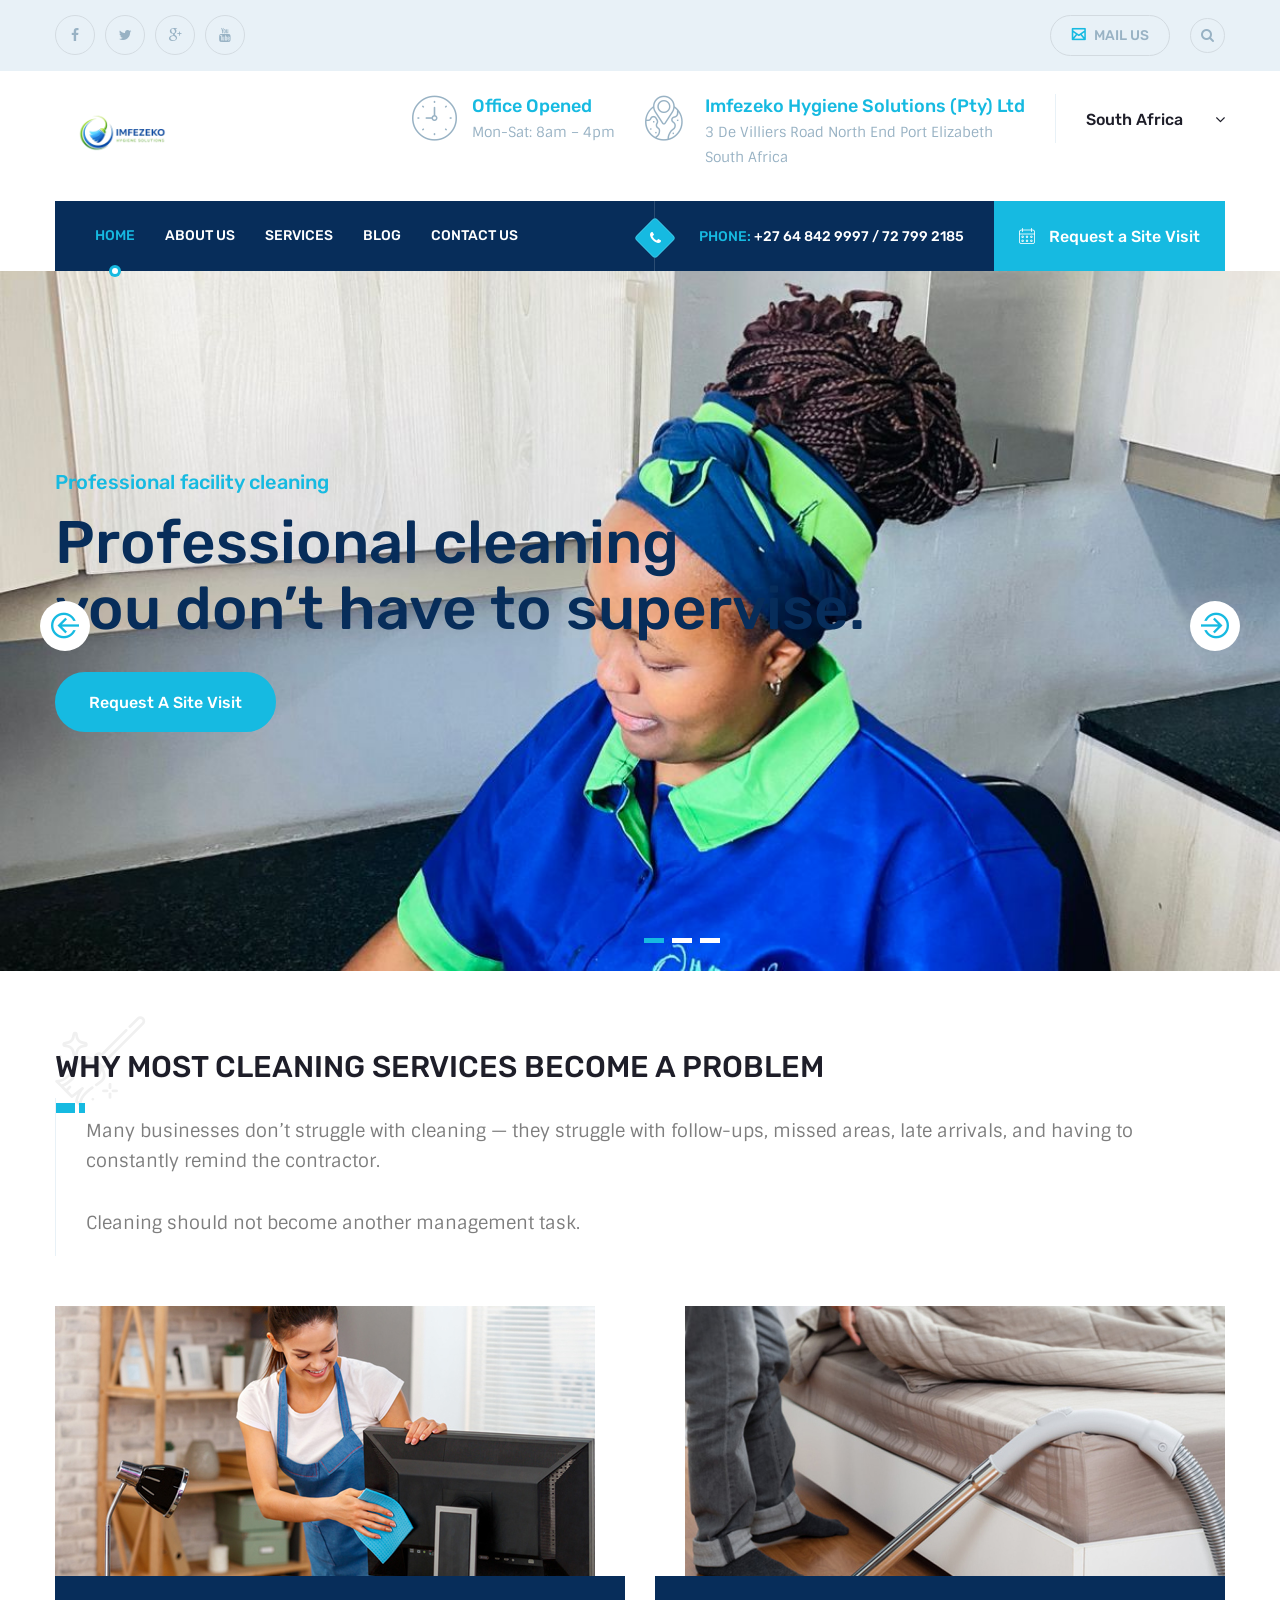
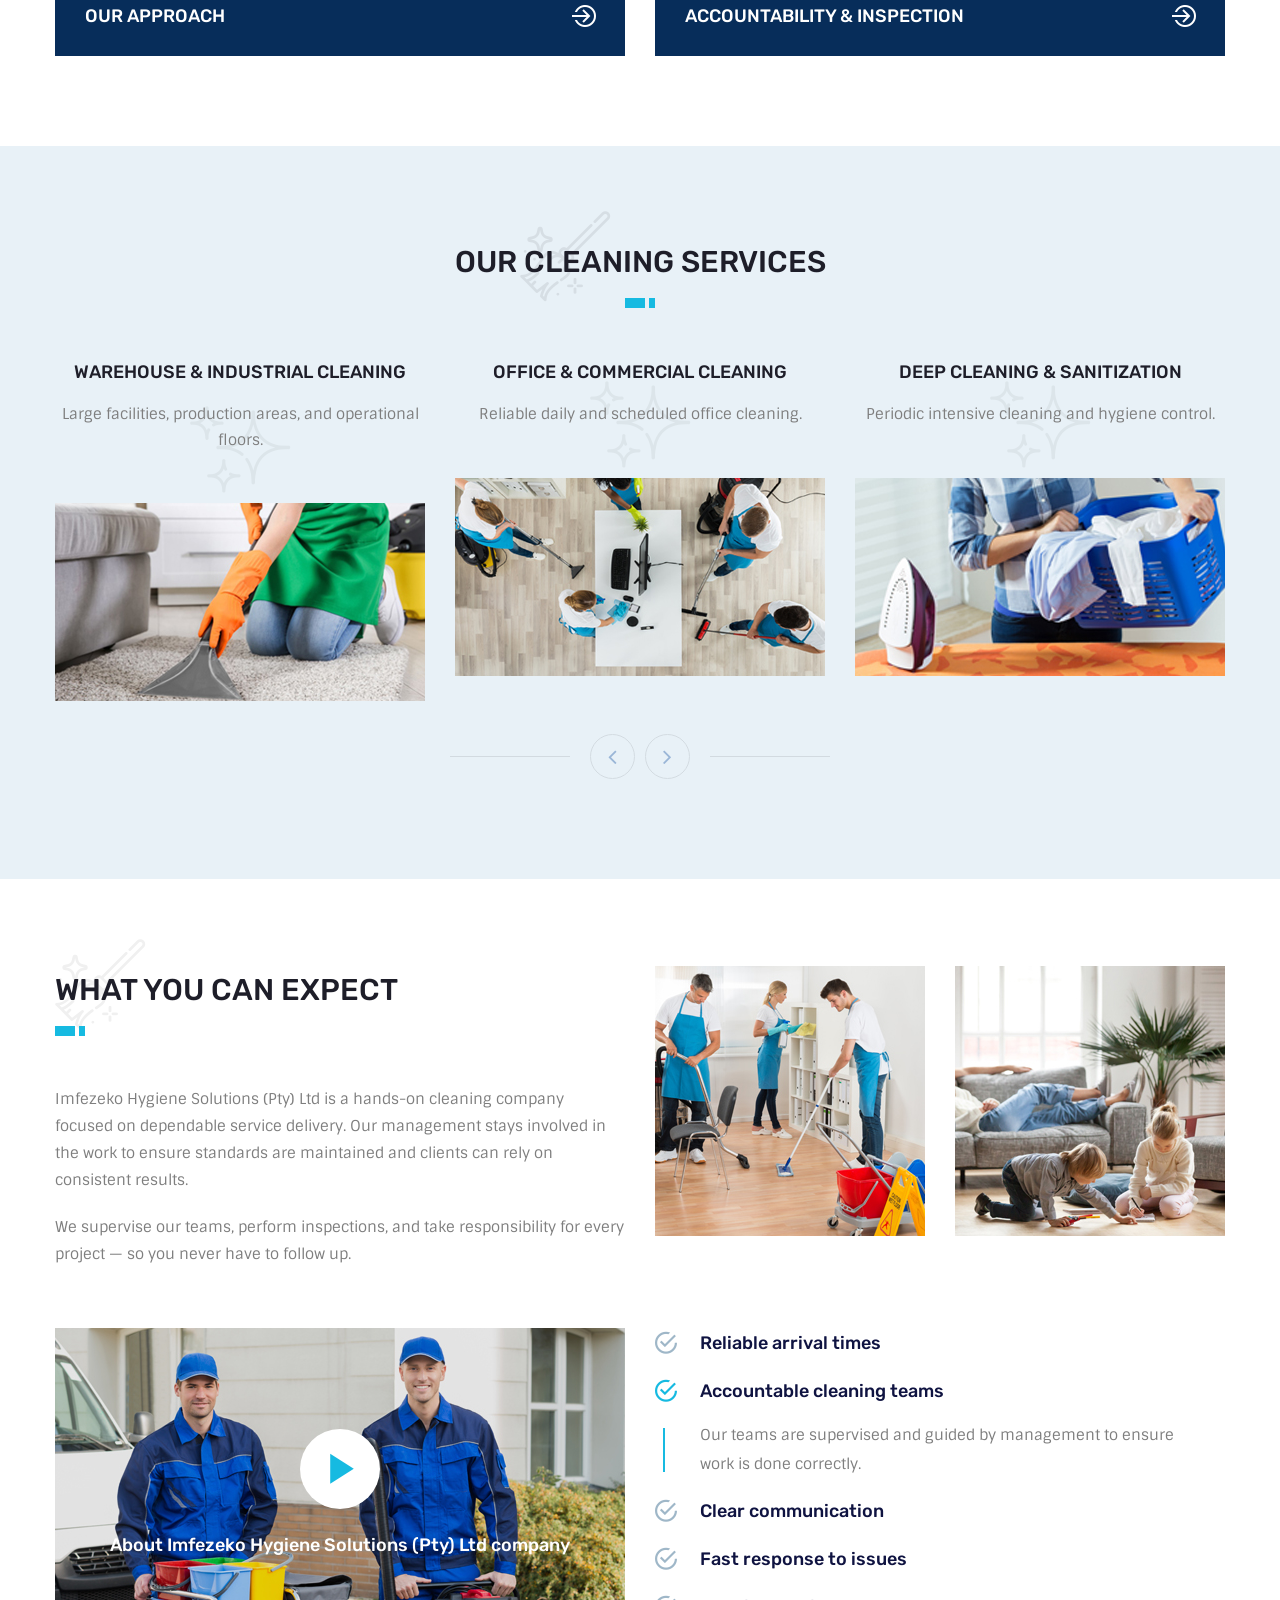
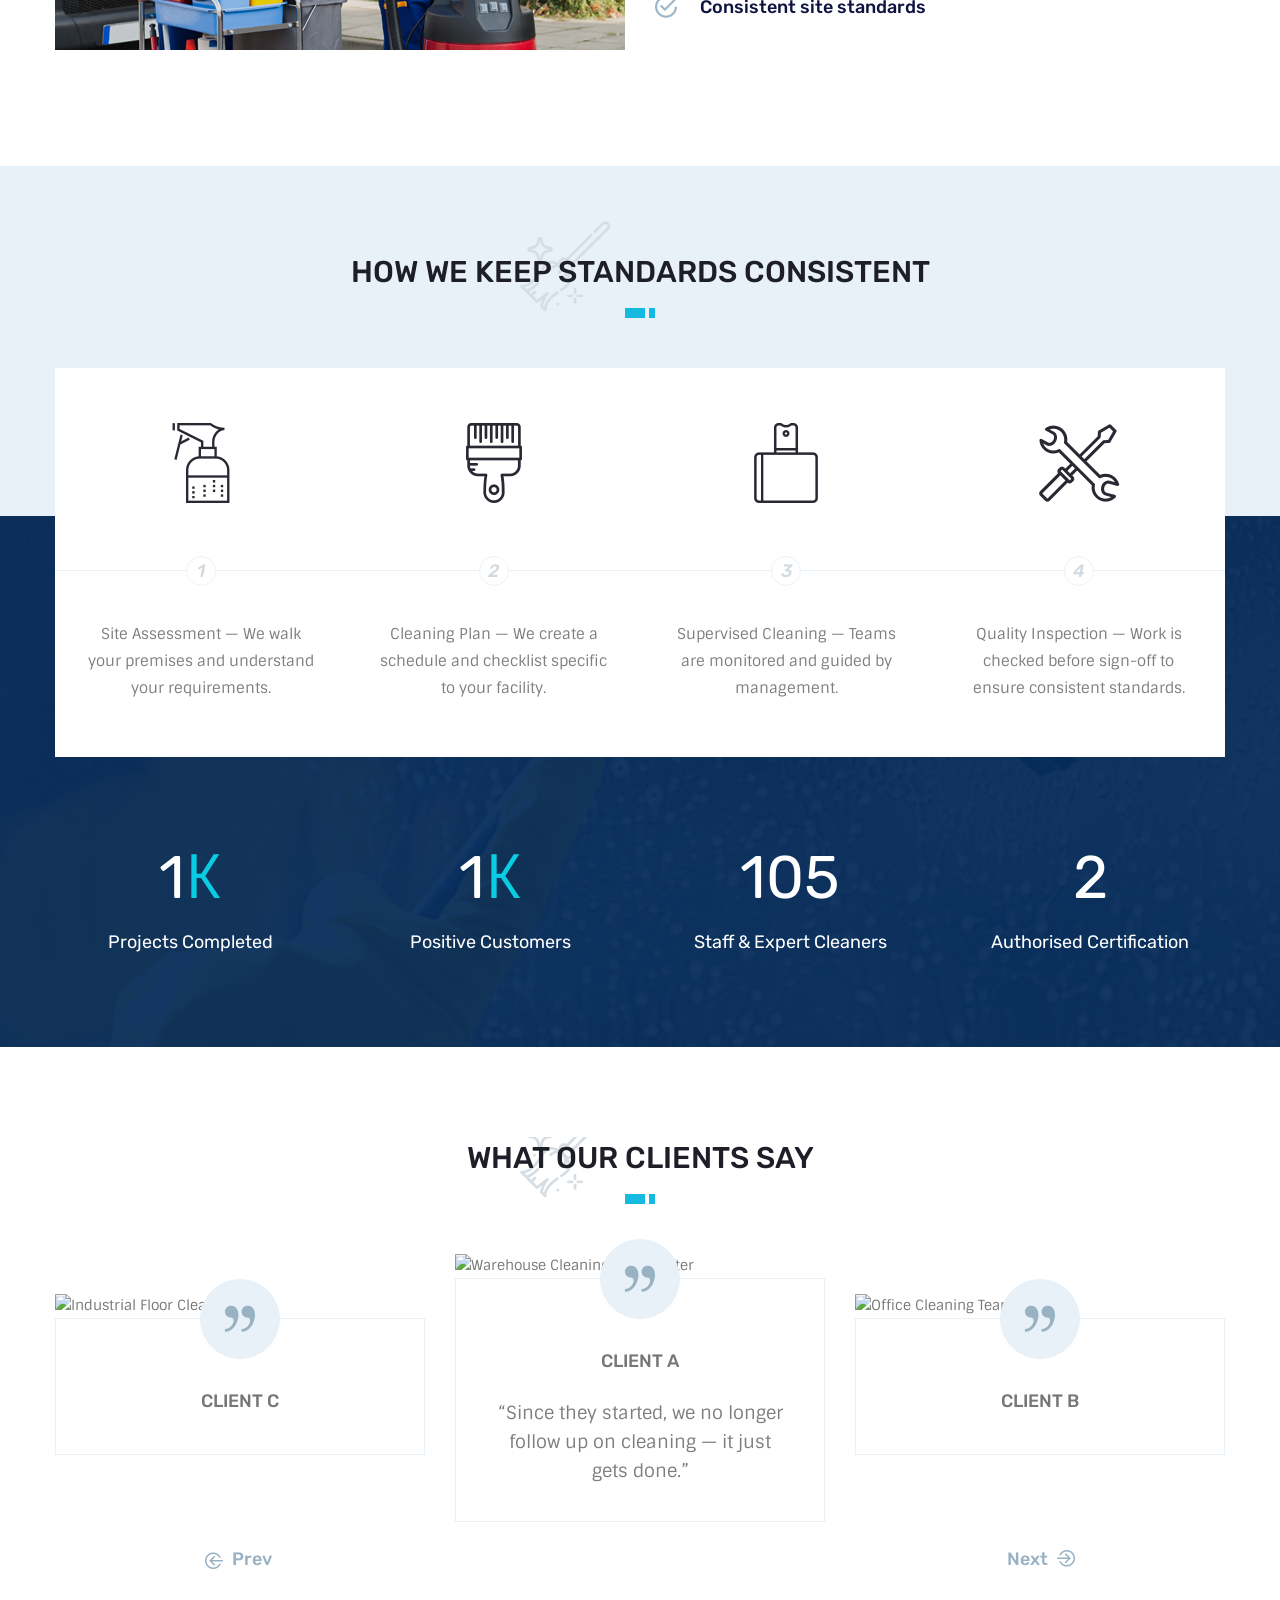
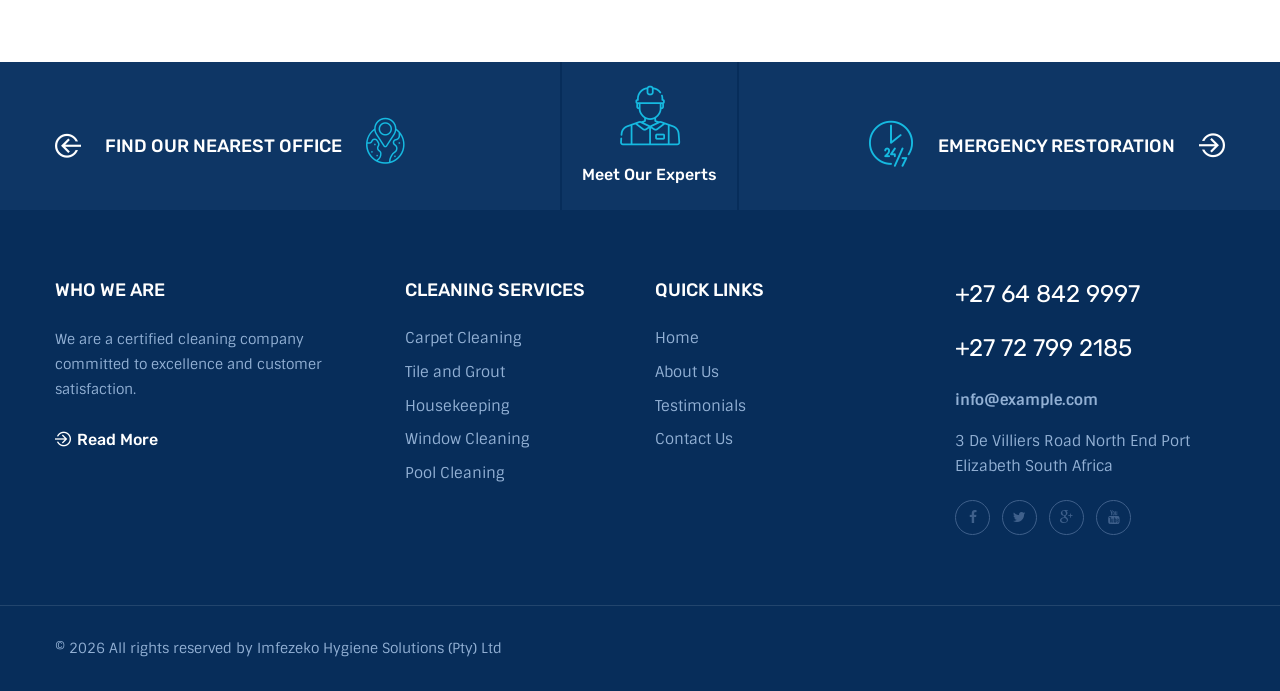
==== index.html @ 79aac35a "Initial website upload" ====
<!DOCTYPE html>
<html>

<!-- Mirrored from st.ourhtmldemo.com/new/Mainton/index.html by HTTrack Website Copier/3.x [XR&CO'2014], Wed, 25 Feb 2026 15:14:51 GMT -->

<head>
    <meta charset="utf-8">
    <title>Imfezeko Hygiene Solutions (Pty) Ltd| Professional Cleaning Services</title>

    <!-- Meta Description for SEO -->
    <meta name="description"
        content="Imfezeko Hygiene Solutions provides professional cleaning services with supervised teams, quality inspections, and consistent facility standards. Request a site visit today.">

    <!-- Stylesheets -->
    <link href="css/bootstrap.css" rel="stylesheet">
    <link href="css/style.css" rel="stylesheet">
    <link href="css/responsive.css" rel="stylesheet">
    <!-- Optional color stylesheet -->
    <!--<link href="css/color.css" rel="stylesheet">-->

    <!-- Favicon -->
    <link rel="shortcut icon" href="images/imfezeko-favicon.png" type="image/x-icon">
    <link rel="icon" href="images/imfezeko-favicon.png" type="image/x-icon">

    <!-- Responsive -->
    <meta http-equiv="X-UA-Compatible" content="IE=edge">
    <meta name="viewport" content="width=device-width, initial-scale=1.0, maximum-scale=1.0, user-scalable=0">

    <!--[if lt IE 9]>
<script src="https://cdnjs.cloudflare.com/ajax/libs/html5shiv/3.7.3/html5shiv.js"></script>
<script src="js/respond.js"></script>
<![endif]-->
</head>

<body>

    <div class="page-wrapper">

        <!-- Preloader -->
        <div class="preloader"></div>

        <!-- Main Header-->
        <header class="main-header">

            <!--Header Top-->
            <div class="header-top">
                <div class="auto-container">
                    <div class="clearfix">
                        <!--Top Left-->
                        <div class="top-left pull-left">

                            <ul class="social-nav">
                                <li><a href="#"><span class="fa fa-facebook-f"></span></a></li>
                                <li><a href="#"><span class="fa fa-twitter"></span></a></li>
                                <li><a href="#"><span class="fa fa-google-plus"></span></a></li>
                                <li><a href="#"><span class="fa fa-youtube"></span></a></li>
                            </ul>
                        </div>
                        <!--Top Right-->
                        <div class="top-right pull-right">
                            <a href="contact.html" class="mail-us"><span class="icon flaticon-interface-1"></span> Mail
                                Us</a>
                            <!--Search Box-->
                            <div class="search-box-outer">
                                <button class="search-box-btn dropdown" type="button" id="dropdownMenu1"
                                    data-toggle="dropdown" aria-haspopup="true" aria-expanded="false"><span
                                        class="fa fa-search"></span></button>
                                <ul class="dropdown-menu pull-right search-panel" aria-labelledby="dropdownMenu1">
                                    <li class="panel-outer">
                                        <div class="form-container">
                                            <form method="post"
                                                action="https://st.ourhtmldemo.com/new/Mainton/blog.html">
                                                <div class="form-group">
                                                    <input type="search" name="field-name" value=""
                                                        placeholder="Search Here" required>
                                                    <button type="submit" class="search-btn"><span
                                                            class="fa fa-search"></span></button>
                                                </div>
                                            </form>
                                        </div>
                                    </li>
                                </ul>
                            </div>

                        </div>
                    </div>
                </div>
            </div>

            <!--Header-Upper-->
            <div class="header-upper">
                <div class="auto-container">
                    <div class="clearfix">

                        <!-- Logo -->
                        <div class="pull-left logo-box">
                            <div class="logo">
                                <a href="index.html">
                                    <img src="images/REAL/mylogo.png" alt="Imfezeko Hygiene Solutions"
                                        title="Imfezeko Hygiene Solutions">
                                </a>
                            </div>
                        </div>

                        <!-- Contact / Info -->
                        <div class="pull-right upper-right clearfix">

                            <!-- Office Hours -->
                            <div class="upper-column info-box">
                                <div class="icon-box"><span class="flaticon-clock"></span></div>
                                <ul>
                                    <li>
                                        <span>Office Opened</span><br>
                                        Mon-Sat: 8am – 4pm
                                    </li>
                                </ul>
                            </div>

                            <!-- Address -->
                            <div class="upper-column info-box">
                                <div class="icon-box"><span class="flaticon-trip"></span></div>
                                <ul>
                                    <li>
                                        <span>Imfezeko Hygiene Solutions (Pty) Ltd</span><br>
                                        3 De Villiers Road
                                        North End
                                        Port Elizabeth<br>
                                        South Africa
                                    </li>
                                </ul>
                            </div>

                            <!-- Language / Region Dropdown (optional) -->
                            <div class="upper-column info-box">
                                <div class="language dropdownn">
                                    <a class="dropdown-toggle" id="dropdownMenu2" data-toggle="dropdown"
                                        aria-haspopup="true" aria-expanded="true" href="#">
                                        South Africa <span class="fa fa-angle-down"></span>
                                    </a>
                                    <ul class="dropdown-menu style-one" aria-labelledby="dropdownMenu2">
                                        <li><a href="#">Zim</a></li>
                                        <li><a href="#">Bots</a></li>
                                        <li><a href="#">Zam</a></li>
                                    </ul>
                                </div>
                            </div>

                        </div>

                    </div>
                </div>
            </div>
            <!--End Header Upper-->

            <!--Header Lower-->
            <div class="header-lower">
                <div class="auto-container">
                    <div class="nav-outer clearfix">

                        <!-- Main Menu -->
                        <nav class="main-menu navbar-expand-md">
                            <div class="navbar-header">
                                <button class="navbar-toggler" type="button" data-toggle="collapse"
                                    data-target="#navbarSupportedContent" aria-controls="navbarSupportedContent"
                                    aria-expanded="false" aria-label="Toggle navigation">
                                    <span class="icon-bar"></span>
                                    <span class="icon-bar"></span>
                                    <span class="icon-bar"></span>
                                </button>
                            </div>

                            <div class="navbar-collapse collapse clearfix" id="navbarSupportedContent">
                                <ul class="navigation clearfix">
                                    <li class="current"><a href="index.html">Home</a></li>
                                    <li><a href="about.html">About Us</a></li>
                                    <li><a href="services.html">Services</a>
                                    </li>
                                    <li><a href="blog.html">Blog</a></li>
                                    <li><a href="contact.html">Contact Us</a></li>
                                </ul>
                            </div>
                        </nav>
                        <!-- Main Menu End-->

                        <!-- Right Side -->
                        <div class="outer-box clearfix">
                            <!-- Phone -->
                            <div class="phone-number">
                                <div class="icon-outer">
                                    <span class="icon fa fa-phone"></span>
                                </div>
                                <span class="theme_color">Phone:</span> +27 64 842 9997 / 72 799 2185

                            </div>

                            <!-- Site Visit / Appointment -->
                            <div class="appointment-box">
                                <a href="appointment.html" class="theme-btn appointment-btn">
                                    <span class="icon flaticon-calendar-1"></span> Request a Site Visit
                                </a>
                            </div>
                        </div>

                    </div>
                </div>
            </div>
            <!--End Header Lower-->

            <!--Sticky Header-->
            <div class="sticky-header">
                <div class="auto-container clearfix">
                    <!--Logo-->
                    <div class="logo pull-left">
                        <a href="index.html" class="img-responsive">
                            <img src="images/REAL/mylogo.png" alt="Imfezeko Hygiene Solutions" title="">
                        </a>
                    </div>

                    <!--Right Col-->
                    <div class="right-col pull-right">
                        <!-- Main Menu -->
                        <nav class="main-menu navbar-expand-md">
                            <button class="navbar-toggler" type="button" data-toggle="collapse"
                                data-target="#navbarSticky" aria-controls="navbarSticky" aria-expanded="false"
                                aria-label="Toggle navigation">
                                <span class="icon-bar"></span>
                                <span class="icon-bar"></span>
                                <span class="icon-bar"></span>
                            </button>

                            <div class="navbar-collapse collapse clearfix" id="navbarSticky">
                                <ul class="navigation clearfix">
                                    <li class="current"><a href="index.html">Home</a></li>
                                    <li><a href="about.html">About Us</a></li>
                                    <li><a href="services.html">Services</a>
                                    </li>
                                    <li><a href="blog.html">Blog</a></li>
                                    <li><a href="contact.html">Contact Us</a></li>
                                </ul>
                            </div>
                        </nav><!-- Main Menu End-->
                    </div>

                </div>
            </div>
            <!--End Sticky Header-->

        </header>
        <!--End Main Header -->

        <!--Main Slider-->
        <section class="main-slider">

            <div class="main-slider-carousel owl-carousel owl-theme">

                <!-- Slide 1 -->
                <div class="slide" style="background-image:url(images/REAL/image6.jpeg); height:700px;">
                    <div class="auto-container">
                        <div class="content">
                            <div class="title">Professional facility cleaning</div>
                            <h2>
                                Professional cleaning <br>
                                you don’t have to supervise.
                            </h2>
                            <a href="#site-visit" class="theme-btn btn-style-one">
                                Request a Site Visit
                            </a>
                        </div>
                    </div>
                </div>

                <!-- Slide 2 -->
                <div class="slide" style="background-image:url(images/REAL/image10.jpeg); height:700px;">
                    <div class="auto-container">
                        <div class="content alternate">
                            <div class="title">
                                Managed. Inspected. Reliable.
                            </div>
                            <h2>
                                We manage our teams, <br>
                                inspect our work, <br>
                                and maintain standards.
                            </h2>
                            <a href="#how-it-works" class="theme-btn btn-style-one">
                                How It Works
                            </a>
                        </div>
                    </div>
                </div>

                <!-- Slide 3 -->
                <div class="slide" style="background-image:url(images/REAL/image8.jpeg); height:700px;">
                    <div class="auto-container">
                        <div class="content">
                            <div class="title light">
                                Stop managing your cleaning contractor
                            </div>
                            <h2 class="light">
                                Let us handle the cleaning <br>
                                so you can focus on <br>
                                running your operations.
                            </h2>
                            <a href="#contact" class="theme-btn btn-style-two">
                                Book a Site Visit
                            </a>
                        </div>
                    </div>
                </div>

            </div>
        </section>
        <!--End Main Slider-->

        <!--Welcome Section-->
        <section class="welcome-section">
            <div class="auto-container">
                <!--Sec Title-->
                <div class="sec-title">
                    <div class="clearfix">
                        <div class="pull-left">
                            <div class="icon-box">
                                <span class="icon flaticon-broom"></span>
                            </div>
                            <h2>Why Most Cleaning Services Become a Problem</h2>
                            <div class="separator"></div>
                        </div>
                        <div class="pull-right">
                            <div class="text">
                                Many businesses don’t struggle with cleaning — they struggle with follow-ups,
                                missed areas, late arrivals, and having to constantly remind the contractor.
                                <br><br>
                                Cleaning should not become another management task.
                            </div>
                        </div>
                    </div>
                </div>

                <div class="row clearfix">

                    <!--Welcome Block-->
                    <div class="welcome-block col-lg-6 col-md-12 col-sm-12">
                        <div class="inner-box wow fadeInLeft" data-wow-delay="0ms" data-wow-duration="1500ms">
                            <div class="image">
                                <img src="images/resource/welcome-1.jpg" alt="Supervised cleaning team" />
                                <div class="content-outer">
                                    <div class="content">
                                        <h3>Our Approach</h3>
                                        <div class="text">
                                            We supervise our cleaning teams and take responsibility for the final
                                            result.
                                        </div>
                                    </div>
                                    <span class="arrow flaticon-next-5"></span>
                                </div>
                            </div>
                        </div>
                    </div>

                    <!--Welcome Block-->
                    <div class="welcome-block alternate col-lg-6 col-md-12 col-sm-12">
                        <div class="inner-box wow fadeInRight" data-wow-delay="0ms" data-wow-duration="1500ms">
                            <div class="image">
                                <img src="images/resource/welcome-2.jpg" alt="Quality inspection process" />
                                <div class="content-outer">
                                    <div class="content">
                                        <h3>Accountability & Inspection</h3>
                                        <div class="text">
                                            Work is inspected and standards are maintained without constant reminders.
                                        </div>
                                    </div>
                                    <span class="arrow flaticon-next-5"></span>
                                </div>
                            </div>
                        </div>
                    </div>

                </div>

            </div>
        </section>
        <!--End Welcome Section-->

        <!--Featured Section-->
        <section class="featured-section">
            <div class="auto-container">
                <!--Sec Title-->
                <div class="sec-title centered">
                    <div class="icon-box">
                        <span class="icon flaticon-broom"></span>
                    </div>
                    <h2>Our Cleaning Services</h2>
                    <div class="separator"></div>
                </div>

                <div class="three-item-carousel owl-carousel owl-theme">

                    <!-- Service 1 -->
                    <div class="featured-block">
                        <div class="inner-box">
                            <div class="upper-content">
                                <h3>Warehouse & Industrial Cleaning</h3>
                                <div class="text">
                                    Large facilities, production areas, and operational floors.
                                </div>
                                <div class="icon-box">
                                    <span class="icon flaticon-shining"></span>
                                </div>
                            </div>
                            <div class="lower-content">
                                <div class="image">
                                    <img src="images/resource/feature-1.jpg" alt="Warehouse cleaning service" />
                                </div>
                            </div>
                        </div>
                    </div>

                    <!-- Service 2 -->
                    <div class="featured-block">
                        <div class="inner-box">
                            <div class="upper-content">
                                <h3>Office & Commercial Cleaning</h3>
                                <div class="text">
                                    Reliable daily and scheduled office cleaning.
                                </div>
                                <div class="icon-box">
                                    <span class="icon flaticon-shining"></span>
                                </div>
                            </div>
                            <div class="lower-content">
                                <div class="image">
                                    <img src="images/resource/feature-2.jpg" alt="Office cleaning service" />
                                </div>
                            </div>
                        </div>
                    </div>

                    <!-- Service 3 -->
                    <div class="featured-block">
                        <div class="inner-box">
                            <div class="upper-content">
                                <h3>Deep Cleaning & Sanitization</h3>
                                <div class="text">
                                    Periodic intensive cleaning and hygiene control.
                                </div>
                                <div class="icon-box">
                                    <span class="icon flaticon-shining"></span>
                                </div>
                            </div>
                            <div class="lower-content">
                                <div class="image">
                                    <img src="images/resource/feature-3.jpg" alt="Deep cleaning and sanitization" />
                                </div>
                            </div>
                        </div>
                    </div>

                    <!-- Service 4 -->
                    <div class="featured-block">
                        <div class="inner-box">
                            <div class="upper-content">
                                <h3>Spill Response & Emergency Cleaning</h3>
                                <div class="text">
                                    Fast response to unexpected cleaning incidents.
                                </div>
                                <div class="icon-box">
                                    <span class="icon flaticon-shining"></span>
                                </div>
                            </div>
                            <div class="lower-content">
                                <div class="image">
                                    <img src="images/resource/feature-1.jpg" alt="Emergency spill response cleaning" />
                                </div>
                            </div>
                        </div>
                    </div>

                    <!-- Service 5 -->
                    <div class="featured-block">
                        <div class="inner-box">
                            <div class="upper-content">
                                <h3>Floor Scrubbing & High-Level Cleaning</h3>
                                <div class="text">
                                    Machine scrubbing and hard-to-reach areas.
                                </div>
                                <div class="icon-box">
                                    <span class="icon flaticon-shining"></span>
                                </div>
                            </div>
                            <div class="lower-content">
                                <div class="image">
                                    <img src="images/resource/feature-2.jpg" alt="Floor scrubbing service" />
                                </div>
                            </div>
                        </div>
                    </div>

                </div>
            </div>
        </section>
        <!--End Featured Section-->

        <!--Cleaner Section-->
        <section class="cleaner-section">
            <div class="auto-container">
                <!--Sec Title-->
                <div class="sec-title">
                    <div class="icon-box">
                        <span class="icon flaticon-broom"></span>
                    </div>
                    <h2>What You Can Expect</h2>
                    <div class="separator"></div>
                </div>

                <!--Upper Section-->
                <div class="upper-section">
                    <div class="row clearfix">

                        <!--About Column-->
                        <div class="column col-lg-6 col-md-12 col-sm-12">
                            <div class="text">
                                <p>
                                    Imfezeko Hygiene Solutions (Pty) Ltd is a hands-on cleaning company focused on
                                    dependable
                                    service delivery.
                                    Our management stays involved in the work to ensure standards are maintained and
                                    clients can rely on consistent results.
                                </p>
                                <p>
                                    We supervise our teams, perform inspections, and take responsibility for every
                                    project — so you never have to follow up.
                                </p>
                            </div>
                        </div>

                        <!--Images Column-->
                        <div class="images-column col-lg-6 col-md-12 col-sm-12">
                            <div class="inner-column">
                                <div class="row clearfix">
                                    <div class="image-column col-lg-6 col-md-6 col-sm-12">
                                        <div class="image">
                                            <img src="images/resource/cleaner-1.jpg" alt="Supervised cleaning team" />
                                        </div>
                                    </div>
                                    <div class="image-column col-lg-6 col-md-6 col-sm-12">
                                        <div class="image">
                                            <img src="images/resource/cleaner-2.jpg" alt="Quality inspection process" />
                                        </div>
                                    </div>
                                </div>
                            </div>
                        </div>

                    </div>
                </div>

                <!--Lower Section (Trust / Reassurance)-->
                <div class="lower-section">
                    <div class="row clearfix">

                        <!--Video Column-->
                        <div class="video-column col-lg-6 col-md-12 col-sm-12">
                            <div class="inner-column">
                                <div class="video-box">
                                    <figure class="image">
                                        <img src="images/resource/video-img.jpg" alt="About Company">
                                    </figure>
                                    <a href="https://www.youtube.com/watch?v=kxPCFljwJws"
                                        class="lightbox-image overlay-box">
                                        <span class="flaticon-play-arrow"></span>
                                        <div class="text">About Imfezeko Hygiene Solutions (Pty) Ltd company</div>
                                    </a>
                                </div>
                            </div>
                        </div>

                        <!--Accordion Column-->
                        <div class="accordian-column col-lg-6 col-md-12 col-sm-12">
                            <div class="inner-column">
                                <!--Accordian Box-->
                                <ul class="accordion-box">

                                    <li class="accordion block">
                                        <div class="acc-btn">
                                            <div class="icon-outer flaticon-tick-inside-circle"></div>
                                            Reliable arrival times
                                        </div>
                                        <div class="acc-content">
                                            <div class="content">
                                                <div class="text">
                                                    We always arrive on schedule so your operations are never disrupted.
                                                </div>
                                            </div>
                                        </div>
                                    </li>

                                    <li class="accordion block active-block">
                                        <div class="acc-btn active">
                                            <div class="icon-outer flaticon-tick-inside-circle"></div>
                                            Accountable cleaning teams
                                        </div>
                                        <div class="acc-content current">
                                            <div class="content">
                                                <div class="text">
                                                    Our teams are supervised and guided by management to ensure work is
                                                    done correctly.
                                                </div>
                                            </div>
                                        </div>
                                    </li>

                                    <li class="accordion block">
                                        <div class="acc-btn">
                                            <div class="icon-outer flaticon-tick-inside-circle"></div>
                                            Clear communication
                                        </div>
                                        <div class="acc-content">
                                            <div class="content">
                                                <div class="text">
                                                    Updates and feedback are provided promptly so you always know the
                                                    status of your site.
                                                </div>
                                            </div>
                                        </div>
                                    </li>

                                    <li class="accordion block">
                                        <div class="acc-btn">
                                            <div class="icon-outer flaticon-tick-inside-circle"></div>
                                            Fast response to issues
                                        </div>
                                        <div class="acc-content">
                                            <div class="content">
                                                <div class="text">
                                                    Any problems are addressed immediately to maintain operational
                                                    efficiency.
                                                </div>
                                            </div>
                                        </div>
                                    </li>

                                    <li class="accordion block">
                                        <div class="acc-btn">
                                            <div class="icon-outer flaticon-tick-inside-circle"></div>
                                            Consistent site standards
                                        </div>
                                        <div class="acc-content">
                                            <div class="content">
                                                <div class="text">
                                                    We perform inspections to ensure the same high standards every day.
                                                </div>
                                            </div>
                                        </div>
                                    </li>

                                </ul>

                            </div>
                        </div>

                    </div>
                </div>

            </div>
        </section>
        <!--End Cleaner Section-->

        <!--Process Section-->
        <section class="process-section" style="background-image:url(images/background/1.jpg)">
            <div class="top-layer"></div>
            <div class="auto-container">
                <!--Sec Title-->
                <div class="sec-title centered">
                    <div class="icon-box">
                        <span class="icon flaticon-broom"></span>
                    </div>
                    <h2>How We Keep Standards Consistent</h2>
                    <div class="separator"></div>
                </div>

                <!--Process Blocks-->
                <div class="process-blocks">
                    <div class="clearfix row">

                        <!--Process Block 1-->
                        <div class="process-block col-lg-3 col-md-6 col-sm-12">
                            <div class="inner-box wow fadeInLeft" data-wow-delay="0ms" data-wow-duration="1500ms">
                                <div class="icon-box">
                                    <span class="icon flaticon-spray-1"></span>
                                </div>
                                <div class="number-line">
                                    <div class="number">1</div>
                                </div>
                                <div class="text">Site Assessment — We walk your premises and understand your
                                    requirements.</div>
                            </div>
                        </div>

                        <!--Process Block 2-->
                        <div class="process-block col-lg-3 col-md-6 col-sm-12">
                            <div class="inner-box wow fadeInUp" data-wow-delay="0ms" data-wow-duration="1500ms">
                                <div class="icon-box">
                                    <span class="icon flaticon-brush-2"></span>
                                </div>
                                <div class="number-line">
                                    <div class="number">2</div>
                                </div>
                                <div class="text">Cleaning Plan — We create a schedule and checklist specific to your
                                    facility.</div>
                            </div>
                        </div>

                        <!--Process Block 3-->
                        <div class="process-block col-lg-3 col-md-6 col-sm-12">
                            <div class="inner-box wow fadeInUp" data-wow-delay="0ms" data-wow-duration="1500ms">
                                <div class="icon-box">
                                    <span class="icon flaticon-lotion"></span>
                                </div>
                                <div class="number-line">
                                    <div class="number">3</div>
                                </div>
                                <div class="text">Supervised Cleaning — Teams are monitored and guided by management.
                                </div>
                            </div>
                        </div>

                        <!--Process Block 4-->
                        <div class="process-block col-lg-3 col-md-6 col-sm-12">
                            <div class="inner-box wow fadeInRight" data-wow-delay="0ms" data-wow-duration="1500ms">
                                <div class="icon-box">
                                    <span class="icon flaticon-tools"></span>
                                </div>
                                <div class="number-line">
                                    <div class="number">4</div>
                                </div>
                                <div class="text">Quality Inspection — Work is checked before sign-off to ensure
                                    consistent standards.</div>
                            </div>
                        </div>

                    </div>
                </div>

                <!--Fact Counter-->
                <div class="fact-counter">
                    <div class="row clearfix">

                        <!--Column-->
                        <div class="column counter-column col-lg-3 col-md-6 col-sm-12">
                            <div class="inner">
                                <div class="content">
                                    <div class="count-outer count-box">
                                        <span class="count-text" data-speed="4000" data-stop="2.4">0</span>K
                                    </div>
                                    <h4 class="counter-title">Projects Completed</h4>
                                </div>
                            </div>
                        </div>

                        <!--Column-->
                        <div class="column counter-column col-lg-3 col-md-6 col-sm-12">
                            <div class="inner">
                                <div class="content">
                                    <div class="count-outer count-box">
                                        <span class="count-text" data-speed="2500" data-stop="1.8">0</span>K
                                    </div>
                                    <h4 class="counter-title">Positive Customers</h4>
                                </div>
                            </div>
                        </div>

                        <!--Column-->
                        <div class="column counter-column col-lg-3 col-md-6 col-sm-12">
                            <div class="inner">
                                <div class="content">
                                    <div class="count-outer count-box">
                                        <span class="count-text" data-speed="4000" data-stop="236">0</span>
                                    </div>
                                    <h4 class="counter-title">Staff & Expert Cleaners</h4>
                                </div>
                            </div>
                        </div>

                        <!--Column-->
                        <div class="column counter-column col-lg-3 col-md-6 col-sm-12">
                            <div class="inner">
                                <div class="content">
                                    <div class="count-outer count-box">
                                        <span class="count-text" data-speed="3000" data-stop="05">0</span>
                                    </div>
                                    <h4 class="counter-title">Authorised Certification</h4>
                                </div>
                            </div>
                        </div>

                    </div>
                </div>

            </div>
        </section>
        <!--End Process Section-->

        <!--Proof / Feedback Section-->
        <section class="feedback-section">
            <div class="auto-container">
                <!--Sec Title-->
                <div class="sec-title centered">
                    <div class="icon-box">
                        <span class="icon flaticon-broom"></span>
                    </div>
                    <h2>What Our Clients Say</h2>
                    <div class="separator"></div>
                </div>

                <div class="feedback-carousel owl-carousel owl-theme">

                    <!--Feedback Block 1-->
                    <div class="feedback-block">
                        <div class="inner-box">
                            <div class="image">
                                <img src="images/resource/proof-1.jpg" alt="Warehouse Cleaning Before/After" />
                            </div>
                            <div class="lower-content">
                                <div class="quote-icon">
                                    <span class="icon flaticon-two-quotes"></span>
                                </div>
                                <h3>Client A</h3>
                                <div class="text">“Since they started, we no longer follow up on cleaning — it just gets
                                    done.”</div>
                            </div>
                        </div>
                    </div>

                    <!--Feedback Block 2-->
                    <div class="feedback-block">
                        <div class="inner-box">
                            <div class="image">
                                <img src="images/resource/proof-2.jpg" alt="Office Cleaning Team" />
                            </div>
                            <div class="lower-content">
                                <div class="quote-icon">
                                    <span class="icon flaticon-two-quotes"></span>
                                </div>
                                <h3>Client B</h3>
                                <div class="text">“Professional, on-time, and thorough. Our facility standards have
                                    never been higher.”</div>
                            </div>
                        </div>
                    </div>

                    <!--Feedback Block 3-->
                    <div class="feedback-block">
                        <div class="inner-box">
                            <div class="image">
                                <img src="images/resource/proof-3.jpg" alt="Industrial Floor Cleaning" />
                            </div>
                            <div class="lower-content">
                                <div class="quote-icon">
                                    <span class="icon flaticon-two-quotes"></span>
                                </div>
                                <h3>Client C</h3>
                                <div class="text">“Their team is accountable — no more missed areas or late arrivals.”
                                </div>
                            </div>
                        </div>
                    </div>

                </div>

            </div>
        </section>
        <!--End Proof Section-->


        <!--Main Footer-->
        <footer class="main-footer">

            <!--Upper Quick Links/Actions-->
            <div class="footer-upper-box">
                <div class="auto-container">
                    <div class="clearfix">

                        <!--Expert Box-->
                        <div class="expert-box">
                            <div class="inner-box">
                                <div class="icon-box">
                                    <a href="about.html"><span class="icon flaticon-laborers"></span></a>
                                </div>
                                <h3><a href="about.html">Meet Our Experts</a></h3>
                            </div>
                        </div>

                        <div class="left-column pull-left">
                            <div class="content">
                                <a href="contact.html"><span class="arrow-box flaticon-next-5"></span></a>
                                <h3><a href="contact.html">Find Our Nearest Office</a></h3>
                                <a href="contact.html"><span class="icon-box flaticon-trip"></span></a>
                            </div>
                        </div>

                        <div class="right-column pull-right">
                            <div class="content">
                                <a href="appointment.html"><span class="icon-box flaticon-24-hours"></span></a>
                                <h3><a href="appointment.html">Emergency Restoration</a></h3>
                                <a href="appointment.html"><span class="arrow-box flaticon-next-5"></span></a>
                            </div>
                        </div>

                    </div>
                </div>
            </div>

            <!--Widgets Section-->
            <div class="widgets-section">
                <div class="auto-container">
                    <div class="row clearfix">

                        <!--About / Services Column-->
                        <div class="big-column col-lg-6 col-md-12 col-sm-12">
                            <div class="row clearfix">

                                <!--Who We Are-->
                                <div class="footer-column col-md-7 col-sm-6">
                                    <div class="footer-widget we-are-widget">
                                        <h2>Who We Are</h2>
                                        <div class="text">We are a certified cleaning company committed to excellence
                                            and customer satisfaction.</div>
                                        <a href="about.html" class="read-more">Read More</a>
                                    </div>
                                </div>

                                <!--Services-->
                                <div class="footer-column col-md-5 col-sm-6">
                                    <div class="footer-widget links-widget">
                                        <h2>Cleaning Services</h2>
                                        <ul class="footer-links">
                                            <li><a href="#">Carpet Cleaning</a></li>
                                            <li><a href="#">Tile and Grout</a></li>
                                            <li><a href="#">Housekeeping</a></li>
                                            <li><a href="#">Window Cleaning</a></li>
                                            <li><a href="#">Pool Cleaning</a></li>
                                        </ul>
                                    </div>
                                </div>

                            </div>
                        </div>

                        <!--Quick Links / Contact Column-->
                        <div class="big-column col-lg-6 col-md-12 col-sm-12">
                            <div class="row clearfix">

                                <!--Quick Links-->
                                <div class="footer-column col-md-6 col-sm-6">
                                    <div class="footer-widget links-widget">
                                        <h2>Quick Links</h2>
                                        <ul class="footer-links">
                                            <li><a href="#">Home</a></li>
                                            <li><a href="#">About Us</a></li>
                                            <li><a href="#">Testimonials</a></li>
                                            <li><a href="#">Contact Us</a></li>
                                        </ul>
                                    </div>
                                </div>

                                <!--Contact Info-->
                                <div class="footer-column col-md-6 col-sm-6">
                                    <div class="footer-widget contact-widget">
                                        <h2 class="alternate">+27 64 842 9997</h2>
                                        <h2 class="alternate">+27 72 799 2185</h2>
                                        <ul class="contact-list">
                                            <li>info@example.com</li>
                                            <li>3 De Villiers Road
                                                North End
                                                Port Elizabeth
                                                South Africa</li>
                                        </ul>
                                        <ul class="social-icon-one">
                                            <li><a href="#"><span class="fa fa-facebook-f"></span></a></li>
                                            <li><a href="#"><span class="fa fa-twitter"></span></a></li>
                                            <li><a href="#"><span class="fa fa-google-plus"></span></a></li>
                                            <li><a href="#"><span class="fa fa-youtube"></span></a></li>
                                        </ul>
                                    </div>
                                </div>

                            </div>
                        </div>

                    </div>
                </div>
            </div>

            <!--Footer Bottom-->
            <div class="footer-bottom">
                <div class="auto-container clearfix">

                    <div class="logo-box">
                        <a href="index.html"><img src="images/REAL/mylogo.png" alt="Footer Logo" /></a>
                    </div>

                    <div class="pull-left">
                        <div class="copyright">&copy; 2026 All rights reserved by Imfezeko Hygiene Solutions (Pty) Ltd
                        </div>
                    </div>

                    <div class="pull-right">
                        <!--Scroll to top-->
                        <div class="scroll-to-top scroll-to-target" data-target="html"><span
                                class="flaticon-next-5"></span></div>
                    </div>

                </div>
            </div>
        </footer>

    </div>
    <!--End pagewrapper-->

    <script src="js/jquery.js"></script>
    <script src="js/popper.min.js"></script>
    <script src="js/bootstrap.min.js"></script>
    <script src="js/jquery.mCustomScrollbar.concat.min.js"></script>
    <script src="js/jquery.fancybox.js"></script>
    <script src="js/appear.js"></script>
    <script src="js/owl.js"></script>
    <script src="js/wow.js"></script>
    <script src="js/jquery-ui.js"></script>
    <script src="js/script.js"></script>

</body>

<!-- Mirrored from st.ourhtmldemo.com/new/Mainton/index.html by HTTrack Website Copier/3.x [XR&CO'2014], Wed, 25 Feb 2026 15:15:00 GMT -->

</html>
---- css/style.css ----
/* Moppers HTML Template*/

/************ TABLE OF CONTENTS ***************
1. Fonts
2. Reset
3. Global
4. Main Header / Style Two
5. Main Slider
6. Services Section
7. Welcome Section
8. Clearner Section
9. Work Section
10. Feedback Section
11. Price Section/ Section Two
12. Blog Section
13. Clients Section
14. Main Footer
15. Spots Section
16. Emergency Section
17. Case Section
18. Case Masonry Section
19. Testimonial Section
20. Blog Section
21. Map Section
22. In Touch Section
23. Page Title
24. Clients Section
25. Experts Section
26. Rating Section
27. Choose Us Section
28. Appointment Section
29. Faq Section
30. Error Section
31. Services Single Section
32. Case Single Section
33. Blog Large
34. Blog Widgets
35. Blog Single
36. Contact Info
37. Contact Form

**********************************************/

@import url('https://fonts.googleapis.com/css?family=Rubik:300,300i,400,400i,500,500i,700,700i,900,900i|Sintony:400,700');

/*font-family: 'Rubik', sans-serif;
font-family: 'Sintony', sans-serif;*/

@import url('font-awesome.css');
@import url('flaticon.css');
@import url('animate.css');
@import url('owl.css');
@import url('jquery-ui.css');
@import url('jquery.timepicker.min.css');
@import url('jquery.fancybox.min.css');
@import url('jquery.bootstrap-touchspin.css');
@import url('jquery.mCustomScrollbar.min.css');

/*** 

====================================================================
	Reset
====================================================================

 ***/
 
* {
	margin:0px;
	padding:0px;
	border:none;
	outline:none;
}

/*** 

====================================================================
	Global Settings
====================================================================

 ***/

body {
	font-family: 'Sintony', sans-serif;
	font-size:14px;
	color:#777777;
	line-height:1.7em;
	font-weight:400;
	background:#ffffff;
	-webkit-font-smoothing: antialiased;
	-moz-font-smoothing: antialiased;
}

.bordered-layout .page-wrapper{
	padding:0px 50px 0px;
}

a{
	text-decoration:none;
	cursor:pointer;
	color:#16bae1;
}

button,
a:hover,a:focus,a:visited{
	text-decoration:none;
	outline:none !important;
}

h1,h2,h3,h4,h5,h6 {
	position:relative;
	font-weight:normal;
	margin:0px;
	background:none;
	line-height:1.6em;
	font-family: 'Rubik', sans-serif;
}

input,button,select,textarea{
	
}

textarea{
	overflow:hidden;
}

p{
	position:relative;
	line-height:1.8em;	
}

.auto-container{
	position:static;
	max-width:1200px;
	padding:0px 15px;
	margin:0 auto;
}

.medium-container{
	max-width:850px;
}

.page-wrapper{
	position:relative;
	margin:0 auto;
	width:100%;
	min-width:300px;
}

ul,li{
	list-style:none;
	padding:0px;
	margin:0px;	
}

img{
	display:inline-block;
	max-width:100%;
}

.theme-btn{
	display:inline-block;
	transition:all 0.3s ease;
	-moz-transition:all 0.3s ease;
	-webkit-transition:all 0.3s ease;
	-ms-transition:all 0.3s ease;
	-o-transition:all 0.3s ease;
}

.centered{
	text-align:center;	
}

/*List Style One*/

.list-style-one{
	position:relative;
}

.list-style-one li{
	position:relative;
	color:#1e1e29;
	font-size:18px;
	padding-left:45px;
	font-weight:500;
	margin-bottom:20px;
	font-family: 'Rubik', sans-serif;
	transition:all 0.3s ease;
	-moz-transition:all 0.3s ease;
	-webkit-transition:all 0.3s ease;
	-ms-transition:all 0.3s ease;
	-o-transition:all 0.3s ease;
}

.list-style-one li:last-child{
	margin-bottom:0px;
}

.list-style-one li:before{
	position:absolute;
	content: "\f19d";
	left:0px;
	top:0px;
	color:#a2b9ca;
	font-weight:400;
	font-family: "Flaticon";
}

/*List Style Two*/

.list-style-two{
	position:relative;
}

.list-style-two li{
	position:relative;
	color:#1e1e29;
	font-size:15px;
	padding-left:30px;
	font-weight:400;
	margin-bottom:10px;
	transition:all 0.3s ease;
	-moz-transition:all 0.3s ease;
	-webkit-transition:all 0.3s ease;
	-ms-transition:all 0.3s ease;
	-o-transition:all 0.3s ease;
}

.list-style-two li:last-child{
	margin-bottom:0px;
}

.list-style-two li:before{
	position:absolute;
	content: "";
	left:0px;
	top:7px;
	width:8px;
	height:8px;
	font-weight:400;
	border-radius:50px;
	background-color:#16bae1;
}

/*Btn Style One*/

.btn-style-one{
	position:relative;
	padding:16px 32px 15px;
	line-height:25px;
	text-transform:capitalize;
	background:#16bae1;
	color:#ffffff;
	border:2px solid #16bae1;
	font-size:16px;
	font-weight:500;
	border-radius:50px;
	font-family: 'Rubik', sans-serif;
}

.btn-style-one:hover{
	background:none;
	color:#16bae1;
}

/*Btn Style Two*/

.btn-style-two{
	position:relative;
	padding:16px 53px;
	line-height:24px;
	background:#072d5a;
	color:#ffffff;
	font-size:16px;
	font-weight:500;
	border-radius:50px;
	border:2px solid #072d5a;
	text-transform:capitalize;
	font-family: 'Rubik', sans-serif;
}

.btn-style-two:hover{
	background:#16bae1;
	color:#ffffff;
	border-color:#16bae1;
}

/*Btn Style Three*/

.btn-style-three{
	position:relative;
	padding:13px 45px 13px;
	line-height:25px;
	text-transform:capitalize;
	background:#16bae1;
	color:#ffffff;
	border:2px solid #16bae1;
	font-size:16px;
	font-weight:500;
	border-radius:50px;
	font-family: 'Rubik', sans-serif;
}

.btn-style-three:hover{
	background:none;
	color:#16bae1;
}

/*Btn Style Four*/

.btn-style-four{
	position:relative;
	padding:8px 38px 8px;
	line-height:25px;
	text-transform:capitalize;
	background:#16bae1;
	color:#ffffff;
	border:2px solid #16bae1;
	font-size:16px;
	font-weight:500;
	border-radius:50px;
	font-family: 'Rubik', sans-serif;
}

.btn-style-four:hover{
	background:none;
	color:#16bae1;
}

/*Social Icon One*/

.social-icon-one{
	position:relative;
}

.social-icon-one li{
	position:relative;
	margin-right:8px;
	display:inline-block;
}

.social-icon-one li a{
	position:relative;
	font-size:14px;
	color:#3f608b;
	width:35px;
	height:35px;
	line-height:33px;
	text-align:center;
	border-radius:50px;
	display:inline-block;
	border:1px solid #3f608b;
	transition:all 0.3s ease;
	-moz-transition:all 0.3s ease;
	-webkit-transition:all 0.3s ease;
	-ms-transition:all 0.3s ease;
	-o-transition:all 0.3s ease;
}

.social-icon-one li a:hover{
	background-color:#16bae1;
	border-color:#16bae1;
	color:#ffffff;
}

.theme_color{
	color:#16bae1;
}

.preloader{ position:fixed; left:0px; top:0px; width:100%; height:100%; z-index:999999; background-color:#ffffff; background-position:center center; background-repeat:no-repeat; background-image:url(../images/icons/preloader.svg);}

img{
	display:inline-block;
	max-width:100%;
	height:auto;	
}

/*** 

====================================================================
	Scroll To Top style
====================================================================

***/

.scroll-to-top{
	
	right:30px;
	top:-60px;
	width:50px;
	height:60px;
	color:#ffffff;
	font-size:24px;
	text-transform:uppercase;
	line-height:58px;
	text-align:center;
	z-index:100;
	cursor:pointer;
	background:#16bae1;
	display:none;
	border-radius:50px 50px 0px 0px;
	-webkit-transition:all 300ms ease;
	-ms-transition:all 300ms ease;
	-o-transition:all 300ms ease;
	-moz-transition:all 300ms ease;
	transition:all 300ms ease;		
}

.scroll-to-top span{
	position:relative;
	display:inline-block;
	-webkit-transform:rotate(-90deg);
	-ms-transform:rotate(-90deg);
	transform:rotate(-90deg);
}

.scroll-to-top:hover{
	color:#ffffff;
	background:#16bae1;
}

/*** 

====================================================================
	Section Title
====================================================================

***/

.sec-title{
	position:relative;
	margin-bottom:50px;
}

.sec-title h2{
	position:relative;
	color:#1e1e29;
	font-size:30px;
	font-weight:500;
	line-height:1.4em;
	padding-bottom:15px;
	text-transform:uppercase;
}

.sec-title.medium h2{
	font-size:24px;
}

.sec-title.light h2{
	color:#ffffff;
}

.sec-title.light .icon-box{
	color:rgba(255,255,255,0.10);
}

.sec-title.centered .separator{
	left:50%;
	margin-left:-15px;
}

.sec-title .separator{
	position:relative;
	width:30px;
	height:10px;
}

.sec-title .separator:before{
	position:absolute;
	content:'';
	left:0px;
	top:0px;
	width:20px;
	height:10px;
	background-color:#16bae1;
}

.sec-title .separator:after{
	position:absolute;
	content:'';
	right:0px;
	top:0px;
	width:6px;
	height:10px;
	background-color:#16bae1;
}

.sec-title .icon-box{
	position:absolute;
	left:0px;
	top:-30px;
	color:#f0f0f0;
	line-height:1em;
	font-size:90px;
}

.sec-title.centered .icon-box{
	left:50%;
	color:#d6dee4;
	margin-left:-120px;
}

/*** 

====================================================================
	Main Header style
====================================================================

***/

.main-header{
	position:relative;
	z-index:999;
	width:100%;
}

.main-header .header-top{
	position:relative;
	background-color:#e8f1f7;
}

.main-header .header-top .top-left{
	position:relative;
	padding:12px 0px;
}

.main-header .header-top .top-left .text{
	position:relative;
	color:#98b2c4;
	font-size:14px;
	font-weight:500;
	float:left;
	margin-right:40px;
	padding-left:60px;
	text-transform:uppercase;
	font-family: 'Rubik', sans-serif;
}



.main-header .header-top .top-left .social-nav{
	position:relative;
	float:left;
	z-index:1;
	top:3px;
}

.main-header .header-top .top-left .social-nav li{
	position:relative;
	padding-right:6px;
	display:inline-block;
}

.main-header .header-top .top-left .social-nav li a{
	position:relative;
	width:40px;
	height:40px;
	color:#98b2c4;
	font-size:14px;
	line-height:38px;
	text-align:center;
	border-radius:50px;
	display:inline-block;
	border:1px solid #d3dbe1;
	transition:all 0.3s ease;
	-moz-transition:all 0.3s ease;
	-webkit-transition:all 0.3s ease;
	-ms-transition:all 0.3s ease;
	-o-transition:all 0.3s ease;
}

.main-header .header-top .top-left .social-nav li a:hover{
	color:#ffffff;
	border-color:#16bae1;
	background-color:#16bae1;
}

.main-header .header-top .top-right{
	position:relative;
	text-align:right;
	padding:15px 0px;
}

.main-header .header-top .top-right .mail-us{
	position:relative;
	float:left;
	color:#98b2c4;
	padding:7px 20px;
	font-weight:500;
	font-size:14px;
	margin-right:20px;
	border-radius:50px;
	display:inline-block;
	text-transform:uppercase;
	border:1px solid #d2dae0;
	transition:all 500ms ease;
	-moz-transition:all 500ms ease;
	-webkit-transition:all 500ms ease;
	-ms-transition:all 500ms ease;
	-o-transition:all 500ms ease;
	font-family: 'Rubik', sans-serif;
}

.main-header .header-top .top-right .mail-us .icon{
	position:relative;
	color:#16bae1;
	font-size:15px;
	margin-right:5px;
	font-weight:600;
	transition:all 500ms ease;
	-moz-transition:all 500ms ease;
	-webkit-transition:all 500ms ease;
	-ms-transition:all 500ms ease;
	-o-transition:all 500ms ease;
}

.main-header .header-top .top-right .mail-us:hover{
	color:#ffffff;
	border-color:#16bae1;
	background-color:#16bae1;
}

.main-header .header-top .top-right .mail-us:hover .icon{
	color:#ffffff;
}

.main-header .main-box{
	position:relative;
	padding:0px 0px;
	left:0px;
	top:0px;
	width:100%;
	background:none;
	-webkit-transition:all 300ms ease;
	-ms-transition:all 300ms ease;
	-o-transition:all 300ms ease;
	-moz-transition:all 300ms ease;
	transition:all 300ms ease;
}

.main-header .main-box .outer-container{
	position:relative;
	padding:0px 40px;
}

.main-header .main-box .logo-box{
	position:relative;
	float:left;
	left:0px;
	z-index:10;
	padding:30px 0px;
}

.main-header .main-box .logo-box .logo img{
	display:inline-block;
	max-width:100%;
	-webkit-transition:all 300ms ease;
	-ms-transition:all 300ms ease;
	-o-transition:all 300ms ease;
	-moz-transition:all 300ms ease;
	transition:all 300ms ease;	
}

.main-header .nav-toggler{
	position:absolute;
	top:50%;
	margin-top:0px;
	display: block;
}

.main-header .nav-toggler button{
	position:relative;
	display:block;
	color:#444444;
	text-align:center;
	font-size:24px;
	line-height:34px;
	font-weight:normal;
	background:none;
}

.main-header .header-upper{
	position:relative;
}

.main-header .header-upper .upper-right{
	padding-top:23px;
}

.main-header .nav-outer{
	position:relative;
	padding-left:40px;
	background-color:#072d5a;
}

.header-style-two .nav-outer{
	padding-left:0px;
	background:none;
	border-top:1px solid #e8f1f7;
}

.header-style-two .main-menu .navigation > li{
	padding:0px 45px;
	margin-right:0px;
	border-right:1px solid #e8f1f7;
}

.header-style-two .sticky-header .main-menu .navigation > li{
	margin-left:0px;
	padding:0px 20px;
}

.header-style-two .main-menu .navigation > li:first-child{
	padding-left:0px;
}

.header-style-two .main-menu .navigation > li:first-child:before,
.header-style-two .main-menu .navigation > li:first-child:after{
	left:20px;
}

.header-style-two .main-menu .navigation > li > a{
	color:#1e1e29;
}

/*Language Dropdown*/

.main-header .header-upper .language{
	position:relative;
}

.main-header .header-upper .language .dropdown-menu{
	top: 100% !important;
	right: 0px;
    left: auto !important;
	width:170px;	
	border:none;
	padding:0px;
	margin-top:14px;
	border-radius:0px;
	background-color:#222222;
    border-top:3px solid #16bae1;
	transform: translate3d(0px, 0px, 0px) !important;    
}

.main-header .header-upper .language > a{
	color:#1e1e29;
	padding:0px 0px;
	background:none !important;
	text-transform:capitalize;
	display:inline-block;
    border:0px;
	font-weight:500;
	font-size:16px;
	line-height:1em;
	font-family: 'Rubik', sans-serif;
}

.main-header .header-upper .language > a .fa{
	margin-left:28px;
}

.main-header .header-upper .language > a:after{
	display:none;
}

.main-header .header-upper language a:hover{
	background:none;
}

.main-header .header-upper .language .dropdown-menu > li{
	padding-right:0px !important;
	margin:0px !important;
	float:none;
	display:block !important;
    border-bottom: 1px solid rgba(255,255,255,0.20);
}

.main-header .header-upper .language .dropdown-menu > li:last-child{
	border-bottom:none;	
}

.main-header .header-upper .language .dropdown-menu > li > a{
	padding:8px 20px;
	color:#ffffff;
	display:block;
	text-align:left;
	font-size:14px;
	font-weight:400;
	text-transform:capitalize;
	-webkit-transition:all 300ms ease;
	-ms-transition:all 300ms ease;
	-o-transition:all 300ms ease;
	-moz-transition:all 300ms ease;
	transition:all 300ms ease;
}

.main-header .header-upper .language .dropdown-menu > li > a:hover{
	color:#ffffff !important;
	background-color:#16bae1;
}

.main-header .header-upper .logo-box{
	padding:20px 0px;
}

.main-header .info-box{
	position:relative;
	float:left;
	margin-left:30px;
	font-size:14px;
	color:#98b2c4;
	text-align:left;
	
	padding:0px 0px 0px 60px;
}

.main-header .info-box:last-child{
	padding-left:30px;
	padding-top:15px;
	padding-bottom:10px;
	border-left:1px solid #e8f1f7;
}

.main-header.header-style-two .info-box:last-child{
	border:none;
	margin-left:0px;
}

.main-header .info-box .icon-box{
	position:absolute;
	left:0px;
	top:2px;
	color:#98b2c4;
	font-size:45px;
	line-height:1em;
	-moz-transition:all 300ms ease;
	-webkit-transition:all 300ms ease;
	-ms-transition:all 300ms ease;
	-o-transition:all 300ms ease;
	transition:all 300ms ease;
}
.main-header .info-box .icon-box:hover{ color:#16bae1;}

.main-header .info-box .icon-box:hover .text:before{ color:#16bae1;}

.main-header .info-box .icon-box.light{
	color:#b7cbd9;
}

.main-header .info-box li{
	position:relative;
	color:#98b2c4;
	font-size:14px;
	margin-bottom:8px;
	font-weight:500;
	line-height:1.8em;
	font-family: 'Sintony', sans-serif;
}

.main-header .info-box li span{color:#16bae1; font-size:18px; font-family: 'Rubik', sans-serif;}

.main-header .info-box .quote-btn{
	position: relative;
    line-height: 24px;
    color: #1f1f1f;
    font-size: 16px;
    font-weight: 600;
	padding:14px 38px;
	border-radius:50px;
	background:none;
    text-transform: uppercase;
	border:2px solid #f2f2f2;
}

.main-header .info-box .quote-btn:hover{
	color:#ffffff;
	border-color:#26447b;
	background-color:#26447b;
}

.main-header .info-box .appointment-btn{
	position:relative;
	color:#ffffff;
	font-size:16px;
	font-weight:500;
	padding:13px 20px;
	border-radius:50px;
	margin-top:5px;
	border:2px solid #16bae1;
	text-transform:capitalize;
	background-color:#16bae1;
	-webkit-transition:all 300ms ease;
	-ms-transition:all 300ms ease;
	-o-transition:all 300ms ease;
	-moz-transition:all 300ms ease;
	transition:all 300ms ease;
	font-family: 'Rubik', sans-serif;
}

.main-header .info-box .appointment-btn:hover{
	background:none;
	color:#16bae1;
}

.main-header .info-box .appointment-btn .icon{
	position:relative;
	margin-right:5px;
	font-weight:600;
}

.main-menu{
	position:relative;
	float:left;
	-webkit-transition:all 300ms ease;
	-ms-transition:all 300ms ease;
	-o-transition:all 300ms ease;
	-moz-transition:all 300ms ease;
	transition:all 300ms ease;
}

.main-menu .navbar-collapse{
	padding:0px;	
}

.main-menu .navigation{
	position:relative;
	margin:0px;
}

.main-menu .navigation > li{
	position:relative;
	float:left;
	margin-right:30px;
	transition:all 500ms ease;
	-moz-transition:all 500ms ease;
	-webkit-transition:all 500ms ease;
	-ms-transition:all 500ms ease;
	-o-transition:all 500ms ease;
}

.main-menu .navigation > li:before{
	position:absolute;
	content:'';
	left:50%;
	bottom:-6px;
	width:12px;
	height:12px;
	opacity:0;
	margin-left:-6px;
	border-radius:50px;
	background-color:#16bae1;
	transition:all 500ms ease;
	-moz-transition:all 500ms ease;
	-webkit-transition:all 500ms ease;
	-ms-transition:all 500ms ease;
	-o-transition:all 500ms ease;
}

.main-menu .navigation > li:after{
	position:absolute;
	content:'';
	left:50%;
	bottom:-3px;
	width:6px;
	height:6px;
	opacity:0;
	margin-left:-3px;
	border-radius:50px;
	background-color:#ffffff;
	transition:all 500ms ease;
	-moz-transition:all 500ms ease;
	-webkit-transition:all 500ms ease;
	-ms-transition:all 500ms ease;
	-o-transition:all 500ms ease;
}

.main-menu .navigation > li:hover::before,
.main-menu .navigation > li.current::before,
.main-menu .navigation > li:hover::after,
.main-menu .navigation > li.current::after{
	opacity:1;
}

.sticky-header .main-menu .navigation > li > a,
.header-style-two .sticky-header .main-menu .navigation > li > a{
	color:#444444;
}

.sticky-header .main-menu .navigation > li:hover > a,
.sticky-header .main-menu .navigation > li.current > a{
	color:#16bae1;
	background-color:inherit !important;
}

.sticky-header .nav-outer .options-box{
	margin-top:26px;
}

/*Sticky Header*/

.sticky-header{
	position:fixed;
	opacity:0;
	visibility:hidden;
	left:0px;
	top:0px;
	width:100%;
	padding:0px 0px;
	background:#ffffff;
	z-index:0;
	border-bottom:1px solid #e8f1f7;
	transition:all 500ms ease;
	-moz-transition:all 500ms ease;
	-webkit-transition:all 500ms ease;
	-ms-transition:all 500ms ease;
	-o-transition:all 500ms ease;
}

.sticky-header .logo{
	padding:7px 0px 7px;
}

.fixed-header .sticky-header{
	z-index:999;
	opacity:1;
	visibility:visible;
	-ms-animation-name: fadeInDown;
	-moz-animation-name: fadeInDown;
	-op-animation-name: fadeInDown;
	-webkit-animation-name: fadeInDown;
	animation-name: fadeInDown;
	-ms-animation-duration: 500ms;
	-moz-animation-duration: 500ms;
	-op-animation-duration: 500ms;
	-webkit-animation-duration: 500ms;
	animation-duration: 500ms;
	-ms-animation-timing-function: linear;
	-moz-animation-timing-function: linear;
	-op-animation-timing-function: linear;
	-webkit-animation-timing-function: linear;
	animation-timing-function: linear;
	-ms-animation-iteration-count: 1;
	-moz-animation-iteration-count: 1;
	-op-animation-iteration-count: 1;
	-webkit-animation-iteration-count: 1;
	animation-iteration-count: 1;	
}

.main-menu .navigation > li > a{
	position:relative;
	display:block;
	color:#ffffff;
	text-align:center;
	line-height:30px;
	text-transform:uppercase;
	letter-spacing:0px;
	opacity:1;
	font-weight:500;
	padding:20px 0px;
	font-size:14px;
	transition:all 500ms ease;
	-moz-transition:all 500ms ease;
	-webkit-transition:all 500ms ease;
	-ms-transition:all 500ms ease;
	-o-transition:all 500ms ease;
	font-family: 'Rubik', sans-serif;
}

.sticky-header .main-menu .navigation > li{
	position:relative;
	margin-left:30px;
	margin-right:0px;
}

.sticky-header .main-menu .navigation > li:before,
.sticky-header .main-menu .navigation > li:after{
	display:none;
}

.main-menu .navigation > li:hover > a,
.main-menu .navigation > li.current > a,
.main-header.light-version .main-menu .navigation > li:hover > a,
.main-header.light-version .main-menu .navigation > li.current > a{
	opacity:1;
	color:#16bae1;
}

.main-menu .navigation > li:hover > a:before,
.main-menu .navigation > li.current > a:before{
	width:100%;
}

.main-menu .navigation > li > ul{
	position:absolute;
	left:0px;
	top:100%;
	width:250px;
	padding:0px;
	z-index:100;
	display:none;
	background:#e8f1f7;
	transition:all 300ms ease;
	-moz-transition:all 300ms ease;
	-webkit-transition:all 500ms ease;
	-ms-transition:all 300ms ease;
	-o-transition:all 300ms ease;
	-webkit-box-shadow:2px 2px 5px 1px rgba(0,0,0,0.05),-2px 0px 5px 1px rgba(0,0,0,0.05);
	-ms-box-shadow:2px 2px 5px 1px rgba(0,0,0,0.05),-2px 0px 5px 1px rgba(0,0,0,0.05);
	-o-box-shadow:2px 2px 5px 1px rgba(0,0,0,0.05),-2px 0px 5px 1px rgba(0,0,0,0.05);
	-moz-box-shadow:2px 2px 5px 1px rgba(0,0,0,0.05),-2px 0px 5px 1px rgba(0,0,0,0.05);
	box-shadow:2px 2px 5px 1px rgba(0,0,0,0.05),-2px 0px 5px 1px rgba(0,0,0,0.05);
}

.main-menu .navigation > li > ul:before{
	position:absolute;
	content:'';
	left:0px;
	top:-30px;
	width:100%;
	height:30px;
	display:block;
}

.main-menu .navigation > li > ul.from-right{
	left:auto;
	right:0px;	
}

.main-menu .navigation > li > ul > li{
	position:relative;
	width:100%;
	border-bottom:1px solid rgba(0,0,0,0.10);
}

.main-menu .navigation > li > ul > li:last-child{
	border-bottom:none;	
}

.main-menu .navigation > li > ul > li > a{
	position:relative;
	display:block;
	padding:15px 20px;
	line-height:24px;
	font-weight:400;
	font-size:15px;
	text-transform:capitalize;
	color:#1e1e29;
	transition:all 500ms ease;
	-moz-transition:all 500ms ease;
	-webkit-transition:all 500ms ease;
	-ms-transition:all 500ms ease;
	-o-transition:all 500ms ease;
}

.main-menu .navigation > li > ul > li:hover > a{
	color:#16bae1;
	background:#ffffff;
}

.main-menu .navigation > li > ul > li.dropdown > a:after{
	font-family: 'FontAwesome';
	content: "\f105";
	position:absolute;
	right:10px;
	top:15px;
	width:10px;
	height:20px;
	display:block;
	color:#253d4a;
	line-height:20px;
	font-size:16px;
	font-weight:normal;
	text-align:center;
	z-index:5;	
}

.main-menu .navigation > li > ul > li.dropdown:hover > a:after{
	color:#253d4a;
}

.main-menu .navigation > li > ul > li > ul{
	position:absolute;
	left:100%;
	top:100%;
	width:250px;
	padding:0px;
	z-index:100;
	display:none;
	background:#e8f1f7;
	transition:all 300ms ease;
	-moz-transition:all 300ms ease;
	-webkit-transition:all 500ms ease;
	-ms-transition:all 300ms ease;
	-o-transition:all 300ms ease;
	-webkit-box-shadow:2px 2px 5px 1px rgba(0,0,0,0.05),-2px 0px 5px 1px rgba(0,0,0,0.05);
	-ms-box-shadow:2px 2px 5px 1px rgba(0,0,0,0.05),-2px 0px 5px 1px rgba(0,0,0,0.05);
	-o-box-shadow:2px 2px 5px 1px rgba(0,0,0,0.05),-2px 0px 5px 1px rgba(0,0,0,0.05);
	-moz-box-shadow:2px 2px 5px 1px rgba(0,0,0,0.05),-2px 0px 5px 1px rgba(0,0,0,0.05);
	box-shadow:2px 2px 5px 1px rgba(0,0,0,0.05),-2px 0px 5px 1px rgba(0,0,0,0.05);
}

.main-menu .navigation > li > ul > li > ul.from-right{
	left:auto;
	right:0px;	
}

.main-menu .navigation > li > ul > li > ul > li{
	position:relative;
	width:100%;
	border-bottom:1px solid rgba(0,0,0,0.10);
}

.main-menu .navigation > li > ul > li > ul > li:last-child{
	border-bottom:none;	
}

.main-menu .navigation > li > ul > li > ul > li > a{
	position:relative;
	display:block;
	padding:15px 20px;
	line-height:24px;
	font-weight:400;
	font-size:15px;
	text-transform:capitalize;
	color:#1e1e29;
	transition:all 500ms ease;
	-moz-transition:all 500ms ease;
	-webkit-transition:all 500ms ease;
	-ms-transition:all 500ms ease;
	-o-transition:all 500ms ease;
}

.main-menu .navigation > li > ul > li > ul > li:hover > a{
	color:#16bae1;
	background:#ffffff;
}

.main-menu .navigation > li > ul > li > ul > li.dropdown > a:after{
	font-family: 'FontAwesome';
	content: "\f105";
	position:absolute;
	right:10px;
	top:11px;
	width:10px;
	height:20px;
	display:block;
	color:#272727;
	line-height:20px;
	font-size:16px;
	font-weight:normal;
	text-align:center;
	z-index:5;	
}

.main-menu .navigation > li > ul > li > ul > li.dropdown:hover > a:after{
	color:#ffffff;	
}

.main-menu .navigation > li.dropdown:hover > ul{
	visibility:visible;
	opacity:1;
	top:140%;
}

.main-menu .navigation li > ul > li.dropdown:hover > ul{
	visibility:visible;
	opacity:1;
	top:0;
	transition:all 300ms ease;
	-moz-transition:all 300ms ease;
	-webkit-transition:all 500ms ease;
	-ms-transition:all 300ms ease;
	-o-transition:all 300ms ease;	
}

.main-menu .navbar-collapse > ul li.dropdown .dropdown-btn{
	position:absolute;
	right:10px;
	top:6px;
	width:30px;
	height:30px;
	text-align:center;
	color:#ffffff;
	line-height:28px;
	border:1px solid #ffffff;
	background-size:20px;
	cursor:pointer;
	z-index:5;
	display:none;
}

.main-header .options-box{
	position:relative;
	float:left;
	margin-top:42px;
	right:0px;
	margin-left:0px;
}

.main-header .options-box .options-nav{
	position:relative;
}

.main-header .options-box .options-nav > li{
	position:relative;
	color:#ffffff;
	font-size:22px;
	margin-left:28px;
	display:inline-block;
}

.main-header .options-box .options-nav li.menu-btn{
	cursor:pointer;
}

.main-header .options-box .options-nav > li > a{
	position:relative;
	color:#ffffff;
}

.main-header .header-lower .outer-box{
	position:relative;
	float:right;
}

.main-header .header-lower .outer-box .phone-number{
	position:relative;
	font-size:14px;
	font-weight:500;
	color:#ffffff;
	float:left;
	margin-right:30px;
	padding-top:23px;
	padding-bottom:22px;
	text-transform:uppercase;
	font-family: 'Rubik', sans-serif;
}

.main-header .header-lower .outer-box .phone-number .icon-outer{
	position:relative;
	display:inline-block;
}

.main-header .header-lower .outer-box .phone-number .icon-outer:before{
	position: absolute;
    content: '';
    left: 4px;
    top: -24px;
    width: 1px;
    height: 18px;
    background-color: rgba(255,255,255,0.15);
}

.main-header .header-lower .outer-box .phone-number .icon-outer:after{
	position: absolute;
    content: '';
    left: 4px;
    bottom: -22px;
    width: 1px;
    height: 13px;
    background-color: rgba(255,255,255,0.15);
}

.main-header .header-lower .outer-box .phone-number .icon-outer .icon{
	position:relative;
	color:#fff;
	font-size:14px;
	margin-right:35px;
	margin-top:1px;
	
}

.main-header .header-lower .outer-box .phone-number .icon-outer .icon::before{
	position:relative;
	top:2px;
}

.main-header .header-lower .outer-box .phone-number .icon:after{
	position:absolute;
	content:'';
	left:-10px;
	top:-2px;
	width:30px;
	height:30px;
	border-radius:4px;
	background:#16bae1;
	-webkit-transform:rotate(-45deg);
	-ms-transform:rotate(-45deg);
	transform:rotate(-45deg);
	border:1px solid rgba(255,255,255,0.15);
	z-index:-10;
}
.main-header .header-lower .outer-box .phone-number:hover .icon-outer .icon{ color:#16bae1;}
.main-header .header-lower .outer-box .phone-number:hover .icon:after{ -webkit-transform:rotate(45deg);
	-ms-transform:rotate(45deg);
	transform:rotate(45deg); transition:.5s ease; background:#fff;}

.main-header .header-lower .outer-box .appointment-box{
	position:relative;
	float:left;
	overflow:hidden;
}

.main-header .header-lower .outer-box .appointment-box .appointment-btn{
	position:relative;
	color:#ffffff;
	font-size:16px;
	font-weight:500;
	line-height:25px;
	padding:23px 25px 22px 25px;
	background-color:#16bae1;
	-webkit-transition: all 500ms ease;
    -ms-transition: all 500ms ease;
    -o-transition: all 500ms ease;
    -moz-transition: all 500ms ease;
    transition: all 500ms ease;
	font-family: 'Rubik', sans-serif;
}

.main-header .header-lower .outer-box .appointment-box .appointment-btn .icon{
	margin-right:10px;
}

.main-header .header-top .search-box-outer{
	position: relative;
	float:right;
	margin-top:3px;
}

.main-header .header-top .search-box-btn{
	position:relative;
	float:left;
	width:35px;
	height:35px;
	display:block;
	font-size:14px;
	color:#98b2c4;
	padding:0px;
	margin:0px;
	cursor:pointer;
	background:none;
	border-radius:50%;
	border:1px solid #d3dbe1;
	transition:all 500ms ease;
	-moz-transition:all 500ms ease;
	-webkit-transition:all 500ms ease;
	-ms-transition:all 500ms ease;
	-o-transition:all 500ms ease;
}

.main-header .header-top .search-box-btn:hover{
	color:#ffffff;
	border-color:#16bae1;
	background-color:#16bae1;
}

.main-header .header-top .search-box-outer .dropdown-menu{
	top:100% !important;
	padding:0px;
	width:280px;
	right:0px;
	left:auto !important;
	margin-top:16px;
	border-radius:0px;
	border-top:3px solid #16bae1;
	transform:translate3d(0px, 0px, 0px) !important;
}

.main-header .header-top .search-box-outer .dropdown-menu > li{
	padding:0px;
	border:none;
	background:none;
}

.main-header .header-top .search-panel .form-container{
	padding:25px 20px;	
}

.main-header .header-top .search-panel .form-group{
	position:relative;
	margin:0px;	
}

.main-header .header-top .search-panel input[type="text"],
.main-header .header-top .search-panel input[type="search"],
.main-header .header-top .search-panel input[type="password"],
.main-header .header-top .search-panel select{
	display:block;
	width:100%;
	color:#000000;
	line-height:24px;
	padding:7px 40px 7px 15px;
	height:40px;
	border:1px solid #e0e0e0;
	background:#ffffff;	
}

.main-header .header-top .search-panel input:focus,
.main-header .header-top .search-panel select:focus{
	border-color:#16bae1;	
}

.main-header .header-top .search-panel .search-btn{
	position:absolute;
	right:0px;
	top:0px;
	width:40px;
	height:40px;
	text-align:center;
	color:#555555;
	font-size:12px;
	background:none;
	cursor:pointer;
}

/*** 

====================================================================
	Main Slider Banner
====================================================================

***/

.main-slider{
	position:relative;
}

.main-slider .slide{
	position:relative;
	padding:200px 0px;
	background-size:cover;
	background-position:center center;
	background-repeat:no-repeat;
}
@media only screen and (max-width: 600px){
.main-slider .slide {
   height:500px!important;
}}
.main-slider .title{
	position:relative;
	color:#16bae1;
	font-size:20px;
	font-weight:500;
	opacity:0;
	margin-bottom:15px;
	font-family: 'Rubik', sans-serif;
	-webkit-transition: all 1000ms ease;
	-moz-transition: all 1000ms ease;
	-ms-transition: all 1000ms ease;
	-o-transition: all 1000ms ease;
	transition: all 1000ms ease;
	-webkit-transform: translateY(-50px);
	-moz-transform: translateY(-50px);
	-ms-transform: translateY(-50px);
	-o-transform: translateY(-50px);
	transform: translateY(-50px);
}

.main-slider .active .title{
	opacity: 1;
	-webkit-transform: translateY(0);
	-moz-transform: translateY(0);
	-ms-transform: translateY(0);
	-o-transform: translateY(0);
	transform: translateY(0);
	transition-delay: 500ms;
}

.main-slider h2{
	position:relative;
	color:#072d5a;
	font-size:60px;
	font-weight:500;
	line-height:1.1em;
	margin-bottom:30px;
	font-family: 'Rubik', sans-serif;
	opacity: 0;
	-webkit-transition: all 1000ms ease;
	-moz-transition: all 1000ms ease;
	-ms-transition: all 1000ms ease;
	-o-transition: all 1000ms ease;
	transition: all 1000ms ease;
	-webkit-transform: translateY(50px);
	-moz-transform: translateY(50px);
	-ms-transform: translateY(50px);
	-o-transform: translateY(50px);
	transform: translateY(50px);
}

.main-slider .active h2{
	opacity: 1;
	-webkit-transform: translateY(0);
	-moz-transform: translateY(0);
	-ms-transform: translateY(0);
	-o-transform: translateY(0);
	transform: translateY(0);
	transition-delay: 1000ms;
}

.main-slider .price{
	position:relative;
	color:#16bae1;
	font-size:36px;
	font-weight:500;
	margin-bottom:20px;
	padding:18px 20px 12px;
	display:inline-block;
	opacity:0;
	background-color:#072d5a;
	font-family: 'Rubik', sans-serif;
	-webkit-transition: all 1000ms ease;
	-moz-transition: all 1000ms ease;
	-ms-transition: all 1000ms ease;
	-o-transition: all 1000ms ease;
	transition: all 1000ms ease;
	-webkit-transform: translateY(-50px);
	-moz-transform: translateY(-50px);
	-ms-transform: translateY(-50px);
	-o-transform: translateY(-50px);
	transform: translateY(-50px);
}

.main-slider .price span{
	font-size:14px;
}

.main-slider .active .price{
	opacity: 1;
	-webkit-transform: translateY(0);
	-moz-transform: translateY(0);
	-ms-transform: translateY(0);
	-o-transform: translateY(0);
	transform: translateY(0);
	transition-delay: 500ms;
}

.main-slider .theme-btn{
	opacity:0;
	-webkit-transition: all 1000ms ease;
	-moz-transition: all 1000ms ease;
	-ms-transition: all 1000ms ease;
	-o-transition: all 1000ms ease;
	transition: all 1000ms ease;
	-webkit-transform: translateY(50px);
	-moz-transform: translateY(50px);
	-ms-transform: translateY(50px);
	-o-transform: translateY(50px);
	transform: translateY(50px);
}

.main-slider .active .theme-btn{
	opacity: 1;
	-webkit-transform: translateY(0);
	-moz-transform: translateY(0);
	-ms-transform: translateY(0);
	-o-transform: translateY(0);
	transform: translateY(0);
	transition-delay: 1500ms;
}

.main-slider .content.alternate{
	margin-left:600px;
}

.main-slider .title.light,
.main-slider h2.light{
	color:#ffffff;
}

.main-slider .owl-dots{
	position:absolute;
	left:50%;
	bottom:20px;
}

.main-slider .owl-dots .owl-dot{
	position:relative;
	width:20px;
	height:5px;
	margin:0px 4px;
	display:inline-block;
	background-color:#ffffff;
	transition:all 500ms ease;
	-moz-transition:all 500ms ease;
	-webkit-transition:all 500ms ease;
	-ms-transition:all 500ms ease;
	-o-transition:all 500ms ease;
}

.main-slider .owl-dots .owl-dot:hover,
.main-slider .owl-dots .owl-dot.active{
	background-color:#16bae1;
}

.main-slider .owl-nav{
	position:absolute;
	left:0px;
	top:50%;
	z-index:1;
	width:100%;
	margin-top:-20px;
}

.main-slider .owl-nav .owl-prev{
	position:absolute;
	left:40px;
	width:50px;
	height:50px;
	color:#16bae1;
	line-height:46px;
	text-align:center;
	font-size:28px;
	border-radius:50%;
	display:inline-block;
	background-color:#ffffff;
	transition:all 500ms ease;
	-moz-transition:all 500ms ease;
	-webkit-transition:all 500ms ease;
	-ms-transition:all 500ms ease;
	-o-transition:all 500ms ease;
}

.main-slider .owl-nav .owl-prev .previous{
	position:relative;
	-webkit-transform:rotate(-180deg);
	-ms-transform:rotate(-180deg);
	transform:rotate(-180deg);
	display:inline-block;
}

.main-slider .owl-nav .owl-next{
	position:absolute;
	right:40px;
	width:50px;
	height:50px;
	color:#16bae1;
	font-size:28px;
	line-height:50px;
	text-align:center;
	border-radius:50%;
	display:inline-block;
	background-color:#ffffff;
	transition:all 500ms ease;
	-moz-transition:all 500ms ease;
	-webkit-transition:all 500ms ease;
	-ms-transition:all 500ms ease;
	-o-transition:all 500ms ease;
}

.main-slider .owl-nav .owl-prev:hover,
.main-slider .owl-nav .owl-next:hover{
	color:#ffffff;
	background-color:#16bae1;
}

/*** 

====================================================================
	Welcome Section
====================================================================

***/

.welcome-section{
	position:relative;
	padding:75px 0px 50px;
}

.welcome-section .sec-title .text{
	position:relative;
	color:#7e7e7e;
	font-size:18px;
	margin-top:-15px;
	line-height:1.7em;
	padding:18px 0px 18px 30px;
	border-left:1px solid #e8f1f7;
}

.welcome-block{
	position:relative;
}

.welcome-block .inner-box{
	position:relative;
	padding-right:30px;
	padding-bottom:40px;
}

.welcome-block .inner-box .image{
	position:relative;
}

.welcome-block .inner-box .image img{
	position:relative;
	width:100%;
	display:block;
}

.welcome-block .inner-box .content-outer{
	position:relative;
	
	margin-right:-30px;
	margin-top:-40px;
	background-color:#072d5a;
	padding:28px 80px 27px 30px;
}

.welcome-block .inner-box .content{
	position:relative;	
}

.welcome-block .inner-box .content-outer .arrow{
	position:absolute;
	right:0px;
	top:0px;
	width:82px;
	height:80px;
	color:#ffffff;
	font-size:24px;
	line-height:80px;
	text-align:center;
	display:inline-block;
	transition:all 0.3s ease;
	-moz-transition:all 0.3s ease;
	-webkit-transition:all 0.3s ease;
	-ms-transition:all 0.3s ease;
	-o-transition:all 0.3s ease;
}

.welcome-block .inner-box:hover .content-outer .arrow{
	background-color:#16bae1;
}

.welcome-block .inner-box .content h3{
	position:relative;
	font-size:18px;
	font-weight:500;
	line-height:1.4em;
	color:#ffffff;
	text-transform:uppercase;
	transition:all 0.3s ease;
	-moz-transition:all 0.3s ease;
	-webkit-transition:all 0.3s ease;
	-ms-transition:all 0.3s ease;
	-o-transition:all 0.3s ease;
}

.welcome-block .inner-box:hover .content h3{
	opacity:0;
	visibility:hidden;
}

.welcome-block .inner-box .content .text{
	position:absolute;
	left:0px;
	top:0px;
	color:#92b0d4;
	font-size:15px;
	opacity:0;
	visibility:hidden;
	transition:all 0.3s ease;
	-moz-transition:all 0.3s ease;
	-webkit-transition:all 0.3s ease;
	-ms-transition:all 0.3s ease;
	-o-transition:all 0.3s ease;
}

.welcome-block .inner-box:hover .content .text{
	opacity:1;
	visibility:visible;
}

.welcome-block.alternate .inner-box{
	padding-left:30px;
	padding-right:0px;
}

.welcome-block.alternate .inner-box .content-outer{
	margin-left:-30px;
	margin-right:0px;
}

/*** 

====================================================================
	Featured Section
====================================================================

***/

.featured-section{
	position:relative;
	padding:95px 0px 100px;
	background-color:#e8f1f7;
}

.featured-block{
	position:relative;
	margin-bottom:30px;
}

.featured-block .inner-box{
	position:relative;
}

.featured-block .inner-box .upper-content{
	position:relative;
	text-align:center;
	padding-bottom:50px;
}

.featured-block .inner-box .upper-content:after{
	position:absolute;
	content:'';
	left:50%;
	bottom:20px;
	width:3px;
	height:16px;
	opacity:0;
	visibility:hidden;
	margin-left:-2px;
	background-color:#16bae1;
	transition:all 0.3s ease;
	-moz-transition:all 0.3s ease;
	-webkit-transition:all 0.3s ease;
	-ms-transition:all 0.3s ease;
	-o-transition:all 0.3s ease;
}

.featured-block .inner-box:hover .upper-content:after{
	opacity:1;
	visibility:visible;
}

.featured-block .inner-box .upper-content h3{
	position:relative;
	color:#1e1e29;
	font-size:18px;
	font-weight:500;
	padding-bottom:15px;
	text-transform:uppercase;
}

.featured-block .inner-box .upper-content h3 a{
	position:relative;
	color:#1e1e29;
	transition:all 0.3s ease;
	-moz-transition:all 0.3s ease;
	-webkit-transition:all 0.3s ease;
	-ms-transition:all 0.3s ease;
	-o-transition:all 0.3s ease;
}

.featured-block .inner-box:hover .upper-content h3 a:hover{


	color:#16bae1;
}

.featured-block .inner-box .upper-content .text{
	position:relative;
	color:#7e7e7e;
	font-size:15px;
	z-index:1;
	line-height:1.7em;
}

.featured-block .inner-box .upper-content .icon-box{
	position:absolute;
	bottom:0px;
	width:100%;
	text-align:center;
	line-height:1em;
	color:#dce5ea;
	font-size:100px;
	transition:all 0.3s ease;
	-moz-transition:all 0.3s ease;
	-webkit-transition:all 0.3s ease;
	-ms-transition:all 0.3s ease;
	-o-transition:all 0.3s ease;
}

.featured-block .inner-box:hover .upper-content .icon-box{
	opacity:0;
	visibility:hidden;
}

.featured-block .inner-box .lower-content{
	position:relative;
}

.featured-block .inner-box .lower-content .image{
	position:relative;
	background-color:#072d5a;
	transition:all 0.3s ease;
	-moz-transition:all 0.3s ease;
	-webkit-transition:all 0.3s ease;
	-ms-transition:all 0.3s ease;
	-o-transition:all 0.3s ease;
}

.featured-block .inner-box .lower-content .image img{
	position:relative;
	width:100%;
	display:block;
	transition:all 0.3s ease;
	-moz-transition:all 0.3s ease;
	-webkit-transition:all 0.3s ease;
	-ms-transition:all 0.3s ease;
	-o-transition:all 0.3s ease;
}

.featured-block .inner-box:hover .lower-content .image img{
	opacity:0.10;
}

.featured-section .owl-dots{
	display:none;
}

.featured-section .owl-nav{
	position:relative;
	text-align:center;
}

.featured-section .owl-nav:before{
	position:absolute;
	content:'';
	left:50%;
	width:120px;
	height:1px;
	bottom:22px;
	margin-left:-190px;
	background-color:#d2dae0;
}

.featured-section .owl-nav:after{
	position:absolute;
	content:'';
	right:50%;
	width:120px;
	height:1px;
	bottom:22px;
	margin-right:-190px;
	background-color:#d2dae0;
}

.featured-section .owl-nav .owl-prev,
.featured-section .owl-nav .owl-next{
	position:relative;
	width:45px;
	height:45px;
	color:#9ab6d7;
	font-size:24px;
	line-height:43px;
	text-align:center;
	border-radius:50%;
	margin:0px 5px;
	display:inline-block;
	border:1px solid #d3dbe1;
	transition:all 0.3s ease;
	-moz-transition:all 0.3s ease;
	-webkit-transition:all 0.3s ease;
	-ms-transition:all 0.3s ease;
	-o-transition:all 0.3s ease;
}

.featured-section .owl-nav .owl-prev:hover,
.featured-section .owl-nav .owl-next:hover{
	color:#16bae1;
	border-color:#16bae1;
}

/*** 

====================================================================
	Cleaner Section
====================================================================

***/

.cleaner-section{
	position:relative;
	padding:90px 0px 60px;
}

.cleaner-section .upper-section{
	position:relative;
}

.cleaner-section .upper-section .text{
	position:relative;
	margin-bottom:30px;
}

.cleaner-section .upper-section .text p{
	position:relative;
	color:#7e7e7e;
	font-size:15px;
	font-weight:400;
	line-height:1.8em;
	margin-bottom:20px;
}

.cleaner-section .upper-section .text p:last-child{
	margin-bottom:0px;
}

.cleaner-section .upper-section .images-column{
	position:relative;
}

.cleaner-section .upper-section .images-column .inner-column{
	position:relative;
	margin-top:-120px;
}

.cleaner-section .upper-section .image-column{
	position:relative;
}

.cleaner-section .upper-section .image-column .image{
	position:relative;
	margin-bottom:30px;
}

.cleaner-section .upper-section .image-column .image img{
	position:relative;
	width:100%;
	display:block;
}

.cleaner-section .lower-section{
	position:relative;
	margin-top:30px;
}

.cleaner-section .lower-section .video-column{
	position:relative;
	margin-bottom:40px;
}

/*Video Box*/

.video-box{
	position:relative;
}

.video-box .overlay-box .text{
	position:relative;
	color:#ffffff;
	font-size:18px;
	font-weight:500;
	z-index:1;
	display:block;
	margin-top:25px;
	font-family: 'Rubik', sans-serif;
}

.video-box .image{
	position:relative;
	overflow:hidden;
}

.video-box .image img{
	position:relative;
	width:100%;
}

.video-box .overlay-box{
	position:absolute;
	left:0px;
	top:50%;
	width:100%;
	text-align:center;
	overflow:hidden;
	margin-top:-60px;
	transition:all 0.3s ease;
	-moz-transition:all 0.3s ease;
	-webkit-transition:all 0.3s ease;
	-ms-transition:all 0.3s ease;
	-o-transition:all 0.3s ease;
}

.video-box .overlay-box span{
	position: relative;
	width:80px;
	height:80px;
	z-index:99;
	color: #16bae1;
	font-weight:400;
	font-size:30px;
	text-align: center;
	border-radius:50%;
	line-height:80px;
	padding-left:4px;
	display: inline-block;
	background-color:#ffffff;
}

/*Accordian Boxed*/

.accordion-box{
	position:relative;
}

.accordion-box .block{
	position: relative;
    margin-bottom:18px;
	background-color:#ffffff;
}

.accordion-box .block .acc-btn{
	position:relative;
	font-size:18px;
	cursor:pointer;
	line-height:30px;
	color:#0f1341;
	font-weight:500;
	padding:0px 10px 0px 45px;
	transition:all 500ms ease;
	-ms-transition:all 500ms ease;
	-o-transition:all 500ms ease;
	-moz-transition:all 500ms ease;
	-webkit-transition:all 500ms ease;
	font-family: 'Rubik', sans-serif;
}

.accordion-box .block .acc-btn.active .icon-outer{
	color:#16bae1;
}

.accordion-box .block .icon-outer{
	position:absolute;
	left:0px;
	top:0px;
	font-size:22px;
	color: #9fb7c8;
	padding-right:20px;
	transition:all 500ms ease;
	-moz-transition:all 500ms ease;
	-webkit-transition:all 500ms ease;
	-ms-transition:all 500ms ease;
	-o-transition:all 500ms ease;
}

.accordion-box .block .acc-content:after{
    position: absolute;
    content: '';
    left: 8px;
    top: 22px;
    bottom: 6px;
    width: 2px;
	background-color:#f2f2f2;
}

.accordion-box .block.active-block .acc-content:after{
	background-color:#16bae1;
}

.accordion-box .block .acc-content{
	position:relative;
	display:none;
}

.accordion-box .block .acc-content .content-text{
	padding-bottom:6px;
}

.accordion-box .block .acc-content.current{
	display:block;	
}

.accordion-box .block .content{
	position:relative;
	font-size:14px;
	padding:15px 30px 0px 45px;
}

.accordion-box .block .content .text{
	line-height:1.9em;
	font-size:15px;	
	color:#7e7e7e;
}

.accordion-box .block .content p:last-child{
	margin-bottom:0px;	
}

.accordion-box.style-two .block{
	margin-bottom:0px;
}

.accordion-box.style-two .block:last-child{
	border-bottom:1px solid #e8f1f7;
}

.accordion-box.style-two .block .acc-btn{
	border:1px solid #e8f1f7;
	padding:30px 25px 30px 75px;
	margin-bottom:0px;
	border-bottom:none;
}

.accordion-box.style-two .block .icon-outer{
	font-size:30px;
	left:25px;
	top:28px;
}

.accordion-box.style-two .block .acc-btn.active{
	box-shadow:0px 6px 4px rgba(0,0,0,0.10);
}

.accordion-box.style-two .block .content{
	padding:40px 40px 40px 70px;
}

.accordion-box.style-two .block .acc-content:after{
	display:none;
}

/*** 

====================================================================
	Process Section
====================================================================

***/

.process-section{
	position:relative;
	padding:85px 0px 60px;
	background-size:cover;
	background-repeat:no-repeat;
}

.process-section:before{
	position:absolute;
	content:'';
	left:0px;
	top:0px;
	width:100%;
	height:100%;
	background-color:rgba(7,45,90,0.95);
}

.process-section .top-layer{
	position:absolute;
	content:'';
	left:0px;
	top:0px;
	width:100%;
	height:350px;
	background-color:#e8f1f7;
}

.process-section .process-blocks{
	position:relative;
	margin-bottom:90px;
	background-color:#ffffff;
}

.process-section .process-blocks .row{
	margin:0px;
}

.process-section .process-blocks .process-block{
	padding:0px;
}

.process-block{
	position:relative;
}

.process-block .inner-box{
	position:relative;
	text-align:center;
	padding:55px 0px;
}

.process-block .inner-box .icon-box{
	position:relative;
	color:#292934;
	font-size:80px;
	line-height:1em;
	margin-bottom:50px;
}

.process-block .inner-box .number-line{
	position:relative;
}

.process-block .inner-box .number-line:before{
	position:absolute;
	content:'';
	left:0px;
	top:14px;
	height:1px;
	width:100%;
	background-color:#e8f1f7;
	transition:all 500ms ease;
	-moz-transition:all 500ms ease;
	-webkit-transition:all 500ms ease;
	-ms-transition:all 500ms ease;
	-o-transition:all 500ms ease;
}

.process-block .inner-box .number-line .number{
	position:relative;
	width:30px;
	height:30px;
	color:#d2dae0;
	font-size:18px;
	font-weight:500;
	line-height:28px;
	text-align:center;
	border-radius:50%;
	font-style:italic;
	margin:0 auto;
	background-color:#ffffff;
	border:1px solid #eaf2f8;
	transition:all 500ms ease;
	-moz-transition:all 500ms ease;
	-webkit-transition:all 500ms ease;
	-ms-transition:all 500ms ease;
	-o-transition:all 500ms ease;
	font-family: 'Rubik', sans-serif;
}

.process-block .inner-box:hover .number-line:before{
	background-color:#16bae1;
}

.process-block .inner-box:hover .number-line .number{
	background-color:#16bae1;
	border-color:#16bae1;
	color:#ffffff;
}

.process-block .inner-box .text{
	position:relative;
	margin-top:35px;
	color:#7e7e7e;
	font-size:15px;
	line-height:1.8em;
	padding:0px 30px;
}

/*fact counter*/

.fact-counter{
	position:relative;
}

.fact-counter .column{
	position:relative;
	margin-bottom:30px;
}

.fact-counter .column .inner{
	position:relative;
	text-align:center;
}

.fact-counter .column .inner .content{
	position:relative;
	display:inline-block;
}

.fact-counter .count-outer .percentage{
	display:inline-block;
	font-weight:500;
	color:#ffffff;
	font-size:60px;
	line-height:1em;	
}

.fact-counter .column .inner .count-outer{
	position:relative;
	font-weight:500;
	color:#09cde3;
	font-size:60px;
	line-height:1em;
	display:inline-block;
}

.fact-counter .count-outer .count-text{
	position:relative;
	font-weight:400;
	color:#ffffff;
	font-size:60px;
	line-height:1em;
	font-family: 'Rubik', sans-serif;
}

.fact-counter .column .counter-title{
	position:relative;
	font-size:18px;
	font-weight:400;
	color:#ffffff;
	margin-top:20px;
	text-transform:capitalize;
	font-family: 'Rubik', sans-serif;
}

/*** 

====================================================================
	Feedback Section
====================================================================

***/

.feedback-section{
	position:relative;
	padding:90px 0px;
}

.feedback-section .sec-title{
	margin-bottom:80px;
}

.feedback-block{
	position:relative;
	transition:all 0.3s ease;
	-moz-transition:all 0.3s ease;
	-webkit-transition:all 0.3s ease;
	-ms-transition:all 0.3s ease;
	-o-transition:all 0.3s ease;
}

.feedback-block .inner-box{
	position:relative;
}

.feedback-block .inner-box .image{
	position:relative;
}

.feedback-block .inner-box .image img{
	position:relative;
	width:100%;
	display:block;
}

.feedback-block .inner-box .lower-content{
	position:relative;
	text-align:center;
	padding:0px 35px 35px;
	border:1px solid #e8f1f7;
}

.feedback-block .inner-box .lower-content .quote-icon{
	position:relative;
	width:80px;
	height:80px;
	color:#98b2c4;
	line-height:80px;
	font-size:30px;
	margin:0 auto;
	text-align:center;
	border-radius:50%;
	margin-top:-40px;
	margin-bottom:30px;
	background-color:#e8f1f7;
	transition:all 0.3s ease;
	-moz-transition:all 0.3s ease;
	-webkit-transition:all 0.3s ease;
	-ms-transition:all 0.3s ease;
	-o-transition:all 0.3s ease;
}

.feedback-block .inner-box:hover .lower-content .quote-icon{
	color:#ffffff;
	background-color:#16bae1;
}

.feedback-block .inner-box .lower-content h3{
	position:relative;
	font-size:18px;
	font-weight:500;
	line-height:1.4em;
	margin-bottom:5px;
	text-transform:uppercase;
}

.feedback-block .inner-box .lower-content h3 a{
	position:relative;
	color:#1e1e29;
	transition:all 0.3s ease;
	-moz-transition:all 0.3s ease;
	-webkit-transition:all 0.3s ease;
	-ms-transition:all 0.3s ease;
	-o-transition:all 0.3s ease;
}


.feedback-block .inner-box .lower-content h3 a:hover{
	color:#16bae1;
}

.feedback-block .inner-box .lower-content .rating{
	position:relative;
	padding-bottom:12px;
}

.feedback-block .inner-box .lower-content .rating span{
	position:relative;
	color:#16bae1;
}

.feedback-block .inner-box .lower-content .rating:after{
	position:absolute;
	content:'';
	left:50%;
	bottom:0px;
	height:3px;
	width:40px;
	margin-left:-20px;
	background-color:#16bae1;
}

.feedback-block .inner-box .lower-content .text{
	position:relative;
	color:#7e7e7e;
	font-size:18px;
	line-height:1.6em;
	margin-top:25px;
	display:none;
}

.feedback-section .auto-container{
	overflow:hidden;
}

.feedback-section .owl-carousel{
	max-width:370px;
	margin:0 auto;
	width:100%;
	display:block;
}

.feedback-section .owl-carousel .owl-stage-outer{
	overflow:visible;
	padding:10px 0px;
}

.feedback-section .owl-carousel .owl-stage-outer .owl-item.active .feedback-block{
	-webkit-transform:translateY(-40px);
	-ms-transform:translateY(-40px);
	transform:translateY(-40px);
}

.feedback-section .owl-carousel .owl-item.active .feedback-block .inner-box .lower-content .text{
	display:block;
}

.feedback-section .owl-dots{
	display:none;
}

.feedback-section .owl-nav{
	position:relative;
}

.feedback-section .owl-nav .owl-prev{
	position:absolute;
	left:-250px;
	bottom:0px;
	color:#98b2c4;
	font-weight:500;
	font-size:18px;
	text-transform:capitalize;
	font-family: 'Rubik', sans-serif;
	transition:all 0.3s ease;
	-moz-transition:all 0.3s ease;
	-webkit-transition:all 0.3s ease;
	-ms-transition:all 0.3s ease;
	-o-transition:all 0.3s ease;
}

.feedback-section .owl-nav .owl-prev span{
	position:relative;
	margin-right:5px;
	display:inline-block;
	-webkit-transform:rotate(-180deg);
	-ms-transform:rotate(-180deg);
	transform:rotate(-180deg);
}

.feedback-section .owl-nav .owl-next{
	position:absolute;
	right:-250px;
	bottom:0px;
	color:#98b2c4;
	font-weight:500;
	font-size:18px;
	text-transform:capitalize;
	font-family: 'Rubik', sans-serif;
	transition:all 0.3s ease;
	-moz-transition:all 0.3s ease;
	-webkit-transition:all 0.3s ease;
	-ms-transition:all 0.3s ease;
	-o-transition:all 0.3s ease;
}

.feedback-section .owl-nav .owl-next span{
	margin-left:5px;
}

.feedback-section .owl-nav .owl-prev:hover,
.feedback-section .owl-nav .owl-next:hover{
	color:#16bae1;
}

/*** 

====================================================================
	Pricing Section
====================================================================

***/

.pricing-section{
	position:relative;
	padding:90px 0px 60px;
	background-image: -webkit-linear-gradient(top, #e8f1f7 0%, #88c8f4 100%);
	background-image: -ms-linear-gradient(top, #e8f1f7 0%, #88c8f4 100%);
	background-image: -moz-linear-gradient(top, #e8f1f7 0%, #88c8f4 100%);
}

.price-block{
	position:relative;
	margin-bottom:30px;
}

.price-block .inner-box{
	position:relative;
	display:block;
	width:100%;
	perspective: 600px;
	text-align:center;
	padding:50px 15px 40px;
	background-color:#ffffff;
	-webkit-box-shadow:0px 0px 10px 0px rgba(0,0,0,0.10);
	-ms-box-shadow:0px 0px 10px 0px rgba(0,0,0,0.10);
	box-shadow:0px 0px 10px 0px rgba(0,0,0,0.10);
}

.pricing-section .price-block .inner-box{
	background:none;
	-webkit-box-shadow:none;
	-ms-box-shadow:none;
	box-shadow:none;
}

.pricing-section .price-block .inner-box:before{
	position:absolute;
	left:0;
	top:0;
	width:100%;
	height:100%;
	content:'';
	border-radius:8px;
	background-color:#ffffff;
	-webkit-box-shadow:0px 0px 10px 0px rgba(0,0,0,0.10);
	-ms-box-shadow:0px 0px 10px 0px rgba(0,0,0,0.10);
	box-shadow:0px 0px 10px 0px rgba(0,0,0,0.10);
}

.pricing-section .price-block:nth-child(1) .inner-box:before{
	-webkit-transform:rotateY(10deg) scale(0.98) translateY(-10px);
	-ms-transform:rotateY(10deg) scale(0.98) translateY(-10px);
	-moz-transform:rotateY(10deg) scale(0.98) translateY(-10px);
	transform:rotateY(10deg) scale(0.98) translateY(-10px);
}

.pricing-section .price-block:nth-child(2) .inner-box:before{
	-webkit-transform:rotateY(5deg);
	-ms-transform:rotateY(5deg);
	-moz-transform:rotateY(5deg);
	transform:rotateY(5deg);
}

.pricing-section .price-block:nth-child(3) .inner-box:before{
	-webkit-transform:rotateY(-5deg);
	-ms-transform:rotateY(-5deg);
	-moz-transform:rotateY(-5deg);
	transform:rotateY(-5deg);
}

.pricing-section .price-block:nth-child(4) .inner-box:before{
	-webkit-transform:rotateY(-10deg) scale(0.98) translateY(-10px);
	-ms-transform:rotateY(-10deg) scale(0.98) translateY(-10px);
	-moz-transform:rotateY(-10deg) scale(0.98) translateY(-10px);
	transform:rotateY(-10deg) scale(0.98) translateY(-10px);
}

.price-block .inner-box .icon-box{
	position:relative;
	color:#1e1e29;
	font-size:60px;
	line-height:1em;
	margin-bottom:20px;
}

.price-block .inner-box h3{
	position:relative;
	color:#1e1e29;
	font-size:18px;
	font-weight:500;
	line-height:1.4em;
	margin-bottom:25px;
	text-transform:uppercase;
}

.price-block .inner-box .price{
	position:relative;
	color:#16bae1;
	font-size:54px;
	font-weight:600;
	line-height:1em;
}

.price-block .inner-box .price sub{
	position:relative;
	font-size:16px;
	font-weight:400;
	margin-left:-10px;
}

.price-block .inner-box .price sup{
	position:relative;
	font-size:22px;
	font-weight:600;
}

.price-block .inner-box .lower-box{
	position:relative;
}

.price-block .inner-box .lower-box .text{
	position:relative;
	color:#7e7e7e;
	font-size:14px;
	margin-top:20px;
	transition:all 0.3s ease;
	-moz-transition:all 0.3s ease;
	-webkit-transition:all 0.3s ease;
	-ms-transition:all 0.3s ease;
	-o-transition:all 0.3s ease;
}

.price-block .inner-box:hover .lower-box .text{
	opacity:0;
	visibility:hidden;
}

.price-block .inner-box .lower-box .link-box{
	position:absolute;
	width:100%;
	top:0px;
	opacity:0;
	visibility:hidden;
	text-align:center;
	transition:all 0.3s ease;
	-moz-transition:all 0.3s ease;
	-webkit-transition:all 0.3s ease;
	-ms-transition:all 0.3s ease;
	-o-transition:all 0.3s ease;
}

.price-block .inner-box:hover .lower-box .link-box{
	opacity:1;
	visibility:visible;
}

.price-block .inner-box .lower-box .book-btn{
	position:relative;
	color:#ffffff;
	font-size:16px;
	font-weight:500;
	padding:10px 34px;
	border-radius:50px;
	display:inline-block;
	border:2px solid #16bae1;
	background-color:#16bae1;
	transition:all 0.3s ease;
	-moz-transition:all 0.3s ease;
	-webkit-transition:all 0.3s ease;
	-ms-transition:all 0.3s ease;
	-o-transition:all 0.3s ease;
	font-family: 'Rubik', sans-serif;
}

.price-block .inner-box .lower-box .book-btn:hover{
	background:none;
	color:#16bae1;
}

/*** 

====================================================================
	Blog Section
====================================================================

***/
.blog-section  .owl-nav.disabled{ display:block!important; position:absolute; top:-103px; right:-8px;}
.blog-section  .owl-nav {
    position: relative;
    text-align: center;
}
.blog-section .owl-nav .owl-prev, .blog-section .owl-nav .owl-next {
    position: relative;
    width: 45px;
    height: 45px;
    color: #9ab6d7;
    font-size: 24px;
    line-height: 43px;
    text-align: center;
    border-radius: 50%;
    margin: 0px 5px;
    display: inline-block;
    border: 1px solid #d3dbe1;
    transition: all 0.3s ease;
    -moz-transition: all 0.3s ease;
    -webkit-transition: all 0.3s ease;
    -ms-transition: all 0.3s ease;
    -o-transition: all 0.3s ease;
}

.blog-section{
	position:relative;
	padding:95px 0px 60px;
}

.news-block{
	position:relative;
	margin-bottom:30px;
}

.news-block .inner-box{
	position:relative;
}

.news-block .inner-box .post-meta{
	position:relative;
	padding-bottom:18px;
}

.news-block .inner-box .post-meta li{
	position:relative;
	padding-right:14px;
	margin-right:5px;
	display:inline-block;
}

.news-block .inner-box .post-meta li:after{
	position:absolute;
	content:'/';
	right:0px;
	top:0px;
	font-size:16px;
	color:#7e7e7e;
}

.news-block .inner-box .post-meta li:last-child::after{
	display:none;
}

.news-block .inner-box .post-meta li a{
	position:relative;
	color:#7e7e7e;
	font-size:16px;
	font-weight:400;
	transition:all 0.3s ease;
	-moz-transition:all 0.3s ease;
	-webkit-transition:all 0.3s ease;
	-ms-transition:all 0.3s ease;
	-o-transition:all 0.3s ease;
}

.news-block .inner-box .post-meta li a:hover{
	color:#16bae1;
}

.news-block .inner-box .image{
	position:relative;
}

.news-block .inner-box .image img{
	position:relative;
	width:100%;
	display:block;
}

.news-block .inner-box .image .post-date{
	position:absolute;
	right:20px;
	top:20px;
	z-index:1;
	color:#16bae1;
	overflow:hidden;
	font-weight:500;
	padding-bottom:10px;
	line-height:1.2em;
	text-align:center;
	border-radius:50px;
	border:2px solid #e8f1f7;
	display:inline-block;
	background-color:#ffffff;
	text-transform:uppercase;
	font-family: 'Rubik', sans-serif;
}

.news-block .inner-box .image .post-date span{
	position:relative;
	color:#ffffff;
	font-weight:500;
	font-size:16px;
	display:block;
	text-align:center;
	padding:12px 12px;
	margin-bottom:10px;
	background-color:#16bae1;
}

.news-block .inner-box .lower-content{
	position:relative;
	text-align:center;
	padding:35px 30px 40px;
	transition:all 0.3s ease;
	-moz-transition:all 0.3s ease;
	-webkit-transition:all 0.3s ease;
	-ms-transition:all 0.3s ease;
	-o-transition:all 0.3s ease;
}

.news-block .inner-box:hover .lower-content{
	box-shadow:0px 0px 20px rgba(0,0,0,0.10);
}

.news-block .inner-box .lower-content .admin{
	position:relative;
	margin-bottom:4px;
}

.news-block .inner-box .lower-content .admin li{
	position:relative;
	color:#7e7e7e;
	font-size:15px;
	font-weight:400;
	margin-right:15px;
	padding-left:20px;
	margin-bottom:7px;
	display:inline-block;
}

.news-block .inner-box .lower-content .admin li:last-child{
	margin-right:0px;
}

.news-block .inner-box .lower-content .admin li .icon{
	position:absolute;
	left:0px;
	top:3px;
	color:#16bae1;
	line-height:1em;
}

.news-block .inner-box .lower-content h3{
	position:relative;
	font-size:16px;
	font-weight:500;
	line-height:1.6em;
	margin-bottom:30px;
	text-transform:uppercase;
}

.news-block .inner-box .lower-content h3 a{
	position:relative;
	color:#1e1e29;
	font-size:16px;
	line-height:1.4em;
	transition:all 0.3s ease;
	-moz-transition:all 0.3s ease;
	-webkit-transition:all 0.3s ease;
	-ms-transition:all 0.3s ease;
	-o-transition:all 0.3s ease;
}

.news-block .inner-box .lower-content h3 a:hover{
	color:#16bae1;
}

.news-block .inner-box .lower-content .read-btn{
	position:relative;
	color:#1e1e29;
	font-size:16px;
	font-weight:500;
	padding:11px 30px;
	border-radius:50px;
	background-color:#e8f1f7;
	text-transform:capitalize;
	transition:all 0.3s ease;
	-moz-transition:all 0.3s ease;
	-webkit-transition:all 0.3s ease;
	-ms-transition:all 0.3s ease;
	-o-transition:all 0.3s ease;
	font-family: 'Rubik', sans-serif;
}

.news-block .inner-box:hover .lower-content .read-btn{
	color:#ffffff;
	background-color:#16bae1;
}

.news-block .inner-box .lower-content .text{
	position:relative;
	color:#7e7e7e;
	font-size:15px;
	line-height:1.8em;
	margin-bottom:24px;
	padding:0px 30px;
}

.news-block.style-two{
	margin-bottom:30px;
}

.news-block.style-two .inner-box .lower-content h3{
	margin-bottom:20px;
}

.news-block.style-two .inner-box .lower-content h3 a{
	font-size:24px;
}

.blog-large{
	position:relative;
	margin-bottom:35px;
	border-bottom:1px solid #e8f1f7;
}

/*** 

====================================================================
	Sponsors Section
====================================================================

***/

.sponsors-section{
	position:relative;
	padding:100px 20px 85px;
	border-top:2px solid #e8f1f7;
	overflow:hidden;
}

.sponsors-section .sponsors-outer{
	position:relative;
	margin:0px -20px;
}

.sponsors-section .sponsors-outer .sponsors-carousel .owl-stage-outer{
	position:relative;
	padding-top:15px;
}

.sponsors-section .sponsors-outer .owl-dots,
.sponsors-section .sponsors-outer .owl-nav{
	position:relative;
	display:none;
}

.sponsors-section .sponsors-outer .image-box{
	position:relative;
	display:block;
	margin:5px 15px 15px;
	text-align:center;
	transition:all 0.3s ease;
	-moz-transition:all 0.3s ease;
	-webkit-transition:all 0.3s ease;
	-ms-transition:all 0.3s ease;
	-o-transition:all 0.3s ease;
	-webkit-box-shadow:0px 0px 25px rgba(0,0,0,0.08);
	-ms-box-shadow:0px 0px 25px rgba(0,0,0,0.08);
	box-shadow:0px 0px 25px rgba(0,0,0,0.08);
}

.sponsors-section .sponsors-outer .image-box:hover{
	box-shadow:none;
}

.sponsors-section .sponsors-outer .image-box img{
	max-width:100%;
	width:auto;
	opacity:0.30;
	display:inline-block;
	transition:all 0.3s ease;
	-moz-transition:all 0.3s ease;
	-webkit-transition:all 0.3s ease;
	-ms-transition:all 0.3s ease;
	-o-transition:all 0.3s ease;
	-webkit-filter: grayscale(100%);
    filter: grayscale(100%);
}

.sponsors-section .sponsors-outer .image-box img:hover{
	opacity:1;
	-webkit-filter: grayscale(0%);
    filter: grayscale(0%);
}

/*** 

====================================================================
	Main Footer
====================================================================

***/

.main-footer{
	position:relative;
	padding:0px 0px 0px;
	background-color:#072d5a;
}

.main-footer .footer-upper-box{
	position:relative;
	background-color:#0e3665;
}

.main-footer .footer-upper-box .left-column,
.main-footer .footer-upper-box .right-column{
	position:relative;
	padding:50px 0px;
}

.main-footer .footer-upper-box .expert-box{
	position:absolute;
	left:50%;
	top:0px;
	text-align:center;
	padding:24px 20px;
	margin-left:-80px;
	border-right:2px solid #072d5a;
	border-left:2px solid #072d5a;
}

.main-footer .footer-upper-box .expert-box .icon-box a{
	position:relative;
	color:#16bae1;
	font-size:60px;
	line-height:1em;
}

.main-footer .footer-upper-box .expert-box h3{
	position:relative;
	color:#ffffff;
	font-size:16px;
	font-weight:500;
	margin-top:15px;
}

.main-footer .footer-upper-box .expert-box h3 a{
	color:#ffffff;	
}

.main-footer .footer-upper-box .expert-box:hover h3 a{
	color:#16bae1;	
}

.main-footer .footer-upper-box .left-column .arrow-box{
	position:relative;
	color:#ffffff;
	top:3px;
	font-size:26px;
	line-height:1em;
	margin-right:20px;
	display:inline-block;
	-webkit-transform:rotate(180deg);
	-ms-transform:rotate(180deg);
	transform:rotate(180deg);
}

.main-footer .footer-upper-box .left-column .icon-box{
	position:relative;
	color:#16bae1;
	top:6px;
	font-size:46px;
	line-height:1em;
	margin-left:20px;
	display:inline-block;
}

.main-footer .footer-upper-box .left-column h3{
	position:relative;
	color:#ffffff;
	font-size:18px;
	font-weight:500;
	display:inline-block;
	text-transform:uppercase;
}

.main-footer .footer-upper-box .left-column h3 a{
	color:#ffffff;	
}

.main-footer .footer-upper-box .left-column:hover h3 a{
	color:#16bae1;	
}


.main-footer .footer-upper-box .right-column .arrow-box{
	position:relative;
	color:#ffffff;
	top:3px;
	font-size:26px;
	line-height:1em;
	margin-left:20px;
	display:inline-block;
}

.main-footer .footer-upper-box .right-column .icon-box{
	position:relative;
	color:#16bae1;
	top:9px;
	font-size:46px;
	line-height:1em;
	margin-right:20px;
	display:inline-block;
}

.main-footer .footer-upper-box .right-column h3{
	position:relative;
	color:#ffffff;
	font-size:18px;
	font-weight:500;
	display:inline-block;
	text-transform:uppercase;
}

.main-footer .footer-upper-box .right-column h3 a{
	color:#ffffff;	
}

.main-footer .footer-upper-box .right-column:hover h3 a{
	color:#16bae1;	
}

.main-footer .widgets-section{
	position:relative;
	padding:70px 0px 40px;
}

.main-footer .footer-widget{
	position:relative;
	margin-bottom:30px;
}

.main-footer .footer-widget h2{
	position:relative;
	font-size:18px;
	font-weight:500;
	color:#ffffff;
	line-height:1.2em;
	margin-bottom:25px;
	text-transform:uppercase;
}

.main-footer .footer-widget h2.alternate{
	font-weight:400;
	font-size:24px;
	font-family: 'Rubik', sans-serif;
}

.main-footer .we-are-widget .text{
	position:relative;
	font-size:14px;
	line-height:1.8em;
	color:#92b0d4;
	margin-bottom:25px;
}

.main-footer .we-are-widget .read-more{
	position:relative;
	color:#ffffff;
	font-size:16px;
	font-weight:500;
	padding-left:22px;
	text-transform:capitalize;
	font-family: 'Rubik', sans-serif;
}

.main-footer .we-are-widget .read-more:before{
	position:absolute;
	content:'\f1c8';
	left:0px;
	top:-2px;
	color:#ffffff;
	font-family: "Flaticon";
}

.footer-links{
	position:relative;
}

.footer-links li{
	position:relative;
	margin-bottom:10px;
}

.footer-links li a{
	position:relative;
	color:#92b0d4;
	font-size:15px;
	transition:all 0.3s ease;
	-moz-transition:all 0.3s ease;
	-webkit-transition:all 0.3s ease;
	-ms-transition:all 0.3s ease;
	-o-transition:all 0.3s ease;
}

.footer-links li a:hover{
	color:#ffffff;
}

.contact-list{
	position:relative;
	margin-bottom:20px;
}

.contact-list li{
	position:relative;
	color:#92b0d4;
	font-size:15px;
	line-height:1.7em;
	margin-bottom:15px;
}

.contact-list li:first-child{
	font-weight:600;
}

.contact-list li:last-child{
	margin-bottom:0px;
}

.main-footer .footer-bottom{
	position:relative;
	padding:30px 0px;
	border-top:1px solid #22456d;
}

.main-footer .footer-bottom .copyright{
	position:relative;
	color:#92b0d4;
	font-size:14px;
	line-height:1.8em;
}

.main-footer .footer-bottom .logo-box{
	position:absolute;
	left:50%;
	margin-left:-110px;
	display:inline-block;
}

.main-footer .footer-bottom .buy-btn{
	position:relative;
	color:#1e1e29;
	font-size:16px;
	font-weight:500;
	margin-top:5px;
	border-radius:50px;
	display:inline-block;
	padding:5px 15px 5px 5px;
	background-color:#ffffff;
	font-family: 'Rubik', sans-serif;
	transition:all 0.3s ease;
	-moz-transition:all 0.3s ease;
	-webkit-transition:all 0.3s ease;
	-ms-transition:all 0.3s ease;
	-o-transition:all 0.3s ease;
}

.main-footer .footer-bottom .buy-btn span{
	position:relative;
	width:34px;
	height:34px;
	color:#ffffff;
	text-align:center;
	margin-right:10px;
	line-height:34px;
	border-radius:50px;
	display:inline-block;
	background-color:#16bae1;
	transition:all 0.3s ease;
	-moz-transition:all 0.3s ease;
	-webkit-transition:all 0.3s ease;
	-ms-transition:all 0.3s ease;
	-o-transition:all 0.3s ease;
}

.main-footer .footer-bottom .buy-btn:hover{
	color:#ffffff;
	background-color:#16bae1;
}

.main-footer .footer-bottom .buy-btn:hover span{
	background-color:#ffffff;
	color:#16bae1;
}

/*** 

====================================================================
	Search Form
====================================================================

***/

.search-form{
	position:relative;
}

.search-form form{
	position:relative;
}

.search-form .form-group{
    position: relative;
	margin-bottom:0px;
}

.search-form .form-group input[type="text"],
.search-form .form-group input[type="tel"],
.search-form .form-group input[type="email"],
.search-form .form-group textarea {
    position: relative;
    width: 250px;
    line-height: 28px;
    padding: 10px 25px;
    height: 70px;
	display:inline-block;
    font-size: 15px;
    background: none;
	font-weight:400;
	color:#7e7e7e;
    -webkit-transition: all 300ms ease;
    -ms-transition: all 300ms ease;
    -o-transition: all 300ms ease;
    -moz-transition: all 300ms ease;
    transition: all 300ms ease;
}

.search-form .form-group input::-webkit-input-placeholder{
	color:#7e7e7e;
}

.search-form .form-group .subscribe-btn {
	position: absolute;
	width:30px;
	height:70px;
	top: 0px;
	right: 0px;
	float:right;
	color:#24242f;
	font-size:18px;
	font-weight:400;
	text-align:center;
	padding:0px;
	cursor:pointer;
	background:none;
	display:inline-block;
}

/*** 

====================================================================
	Featured Section Two
====================================================================

***/

.featured-section-two{
	position:relative;
	background-color:#e8f1f7;
}

.featured-section-two .auto-container{
	overflow:hidden;
	padding:95px 15px 95px;
}

.featured-section-two .owl-carousel{
	max-width:370px;
	margin:0 auto;
	width:100%;
	display:block;
}

.featured-section-two .owl-carousel:before{
	position:absolute;
	content:'';
	left:0px;
	top:-300px;
	width:1px;
	height:100000px;
	background-color:#dde4e9;
}

.featured-section-two .owl-carousel:after{
	position:absolute;
	content:'';
	right:0px;
	top:-300px;
	width:1px;
	height:100000px;
	background-color:#dde4e9;
}

.featured-section-two .owl-carousel .owl-stage-outer{
	overflow:visible;
}

.featured-block-two{
	position:relative;
}

.featured-block-two .inner-box{
	position:relative;
	text-align:center;
	padding-bottom:60px;
}

.featured-block-two .inner-box .icon-box{
	position:relative;
	width:100px;
	height:100px;
	color:#1e1e29;
	font-size:46px;
	line-height:100px;
	text-align:center;
	border-radius:50px;
	margin:0 auto;
	margin-bottom:25px;
	background-color:#ffffff;
	-webkit-transition: all 300ms ease;
    -ms-transition: all 300ms ease;
    -o-transition: all 300ms ease;
    -moz-transition: all 300ms ease;
    transition: all 300ms ease;
}

.featured-section-two .owl-carousel .owl-item.active .featured-block-two .inner-box .icon-box .icon,
.featured-block-two .inner-box:hover .icon-box .icon{
	-webkit-transform:scale(1.1,1.1);
	-ms-transform:scale(1.1,1.1);
	-moz-transform:scale(1.1,1.1);
	transform:scale(1.1,1.1);
}

.featured-block-two .inner-box .icon-box .icon{
	position:relative;
	display:inline-block;
	-webkit-transition: all 300ms ease;
    -ms-transition: all 300ms ease;
    -o-transition: all 300ms ease;
    -moz-transition: all 300ms ease;
    transition: all 300ms ease;
}

.featured-block-two .inner-box .icon-box:before{
	position:absolute;
	content:'';
	width:40px;
	height:40px;
	left:50%;
	top:50%;
	opacity:0;
	margin-top:-20px;
	margin-left:-20px;
	border-radius:50%;
	background-color:rgba(22,186,225,0.20);
	-webkit-transition: all 300ms ease;
    -ms-transition: all 300ms ease;
    -o-transition: all 300ms ease;
    -moz-transition: all 300ms ease;
    transition: all 300ms ease;
}

.featured-block-two .inner-box:hover .icon-box:before,
.featured-section-two .owl-carousel .owl-item.active .featured-block-two .inner-box .icon-box:before{
	opacity:1;
	color:#072d5a;
	-webkit-transform:scale(1,1);
	-ms-transform:scale(1,1);
	-moz-transform:scale(1,1);
	transform:scale(1,1);
}

.featured-block-two .inner-box h3{
	position:relative;
	color:#1e1e29;
	font-size:18px;
	font-weight:500;
	margin-bottom:18px;
	text-transform:uppercase;
}

.featured-block-two .inner-box a{
	position:relative;
	color:#1e1e29;
	-webkit-transition: all 300ms ease;
    -ms-transition: all 300ms ease;
    -o-transition: all 300ms ease;
    -moz-transition: all 300ms ease;
    transition: all 300ms ease;
}

.featured-block-two .inner-box a:hover{
	color:#16bae1;
}

.featured-block-two .inner-box .text{
	position:relative;
	color:#7e7e7e;
	font-size:15px;
	line-height:1.8em;
}

.featured-block-two .inner-box .star-icon{
	position:absolute;
	color:#dce5ea;
	bottom:0px;
	left:50%;
	margin-left:-50px;
	font-size:100px;
	line-height:1em;
}

.featured-section-two .owl-dots{
	display:none;
}

.featured-section-two .owl-nav{
	position:relative;
	text-align:center;
	margin-top:35px;
}

.featured-section-two .owl-nav .owl-prev,
.featured-section-two .owl-nav .owl-next{
	position:relative;
	width:45px;
	height:45px;
	color:#9ab6d7;
	font-size:24px;
	line-height:43px;
	text-align:center;
	border-radius:50%;
	margin:0px 5px;
	display:inline-block;
	border:1px solid #d3dbe1;
	transition:all 0.3s ease;
	-moz-transition:all 0.3s ease;
	-webkit-transition:all 0.3s ease;
	-ms-transition:all 0.3s ease;
	-o-transition:all 0.3s ease;
}

.featured-section-two .owl-nav .owl-prev:hover,
.featured-section-two .owl-nav .owl-next:hover{
	color:#16bae1;
	border-color:#16bae1;
}

/*** 

====================================================================
	Spots Section
====================================================================

***/

.spots-section{
	position:relative;
	padding:100px 0px 60px;
}

.spots-section .gallery-column{
	position:relative;
	margin-bottom:10px;
}

.spots-section .gallery-column .inner-column{
	position:relative;
}

.spots-section .gallery-column .inner-column .image{
	position:relative;
	margin-bottom:30px;
}

.spots-section .gallery-column .inner-column .image img{
	position:relative;
	width:100%;
	display:block;
}

.spots-section .content-column{
	position:relative;
}

.spots-section .content-column .inner-column{
	position:relative;
}

.spots-section .content-column .inner-column .text{
	position:relative;
	margin-bottom:26px;
}

.spots-section .content-column .inner-column .text p{
	position:relative;
	color:#7e7e7e;
	font-size:15px;
	line-height:1.8em;
	margin-bottom:20px;
}

.spots-section .content-column .inner-column .text p:last-child{
	margin-bottom:0px;
}

.spots-section .content-column .inner-column .theme-btn{
	padding:13px 43px 13px;
}

.spots-section .content-column .inner-column .list-style-one{
	margin-bottom:35px;
}

/*** 

====================================================================
	Emergency Section
====================================================================

***/

.emergency-section{
	position:relative;
	padding:95px 0px 70px;
	background-position:center center;
	background-repeat:no-repeat;
	background-size:cover;
}

.emergency-section .blocks-column{
	position:relative;
	margin-bottom:40px;
}

.emergency-block{
	position:relative;
	margin-bottom:60px;
}

.emergency-block:last-child{
	margin-bottom:0px;
}

.emergency-block .inner-box{
	position:relative;
	padding-left:200px;
	min-height:95px;
}

.emergency-block .inner-box .icon-outer{
	position:absolute;
	left:0px;
	top:0px;
}

.emergency-block .inner-box .icon-outer .block-number{
	position:absolute;
	left:75px;
	top:20px;
	font-weight:500;
	font-size:60px;
	line-height:1em;
	color:rgba(255,255,255,0.06);
	font-family: 'Rubik', sans-serif;
}

.emergency-block .inner-box .icon-outer .icon-box{
	position:relative;
	width:95px;
	height:95px;
	color:#16bae1;
	font-size:40px;
	line-height:93px;
	text-align:center;
	border-radius:50px;
	background-color:#072d5a;
	border:1px solid rgba(255,255,255,0.10);
}

.emergency-block .inner-box h3{
	position:relative;
	font-size:16px;
	font-weight:500;
	line-height:1.4em;
	letter-spacing:1px;
	margin-bottom:18px;
	text-transform:uppercase;
}

.emergency-block .inner-box h3 a{
	position:relative;
	color:#ffffff;
	transition:all 0.3s ease;
	-moz-transition:all 0.3s ease;
	-webkit-transition:all 0.3s ease;
	-ms-transition:all 0.3s ease;
	-o-transition:all 0.3s ease;
}

.emergency-block .inner-box h3 a:hover{
	color:#16bae1;
}

.emergency-block .inner-box .text{
	position:relative;
	color:#92b0d4;
	font-size:15px;
	line-height:1.7em;
}

.emergency-section .content-column{
	position:relative;
}

.emergency-section .content-column .inner-column{
	position:relative;
	margin-left:100px;
	padding:65px 45px;
	text-align:center;
	margin-top:40px;
	background-color:#ffffff;
}

.emergency-section .content-column .title{
	position:relative;
	color:#16bae1;
	font-size:16px;
	font-weight:500;
	margin-bottom:6px;
	font-family: 'Rubik', sans-serif;
}

.emergency-section .content-column h2{
	position:relative;
	color:#1e1e29;
	font-size:24px;
	font-weight:500;
	margin-bottom:22px;
}

.emergency-section .content-column .text{
	position:relative;
	color:#7e7e7e;
	font-size:15px;
	font-weight:400;
	line-height:1.7em;
	margin-bottom:30px;
}

/*** 

====================================================================
	Pricing Section Two
====================================================================

***/

.pricing-section-two{
	position:relative;
	padding:100px 0px 60px;
	background-color:#e8f1f7;
}

.pricing-section-two .steps-column{
	position:relative;
	margin-bottom:40px;
}

.pricing-section-two .steps-column .inner-column{
	position:relative;
	padding:55px 45px 40px;
	background-size:cover;
	background:#1d65b9 url(../images/background/pattern-1.png) no-repeat;
}

.pricing-section-two .steps-column .inner-column .title-box{
	position:relative;
	padding-left:85px;
}

.pricing-section-two .steps-column .inner-column .title-box .icon-box{
	position:absolute;
	left:0px;
	top:5px;
	color:#ffffff;
	font-size:60px;
	line-height:1em;
}

.pricing-section-two .steps-column .inner-column .title-box h2{
	position:relative;
	color:#ffffff;
	font-size:30px;
	font-weight:500;
	line-height:1.3em;
	padding-bottom:15px;
	text-transform:uppercase;
}

.pricing-section-two .steps-column .inner-column .separator{
	position:relative;
	width:30px;
	height:10px;
}

.pricing-section-two .steps-column .inner-column .separator:before{
	position:absolute;
	content:'';
	left:0px;
	top:0px;
	width:20px;
	height:10px;
	background-color:#16bae1;
}

.pricing-section-two .steps-column .inner-column .separator:after{
	position:absolute;
	content:'';
	right:0px;
	top:0px;
	width:6px;
	height:10px;
	background-color:#16bae1;
}

.pricing-section-two .steps-column .inner-column .text{
	position:relative;
	font-size:16px;
	color:#ffffff;
	line-height:1.6em;
	margin-top:30px;
	margin-bottom:30px;
}

/*Custom Select*/

.form-group .ui-selectmenu-button.ui-button{
	width:100%;
	font-size:16px;
	font-style:normal;
	height:55px;
	padding:12px 18px;
	line-height:30px;
	color:rgba(255,255,255,0.50);
	border-radius:6px;
	border:1px solid rgba(255,255,255,0.10);
	background:#1d65b9;
}

.form-group .ui-button .ui-icon{
	background:none;
	position:relative;
	top:2px;
	text-indent:0px;
	color:#333333;	
}

.form-group .ui-button .ui-icon:before{
	font-family: 'FontAwesome';
	content: "\f107";
	position:absolute;
	right:0px;
	top:2px !important;
	top:13px;
	width:10px;
	height:20px;
	display:block;
	color:rgba(255,255,255,0.50);
	line-height:20px;
	font-size:16px;
	font-weight:normal;
	text-align:center;
	z-index:5;
}

.ui-widget.ui-widget-content{
	border:1px solid #e0e0e0;
}

.ui-menu .ui-menu-item{
	font-size:14px;
	border-bottom:1px solid #e0e0e0;
}

.ui-menu .ui-menu-item:last-child{
	border:none;	
}

.ui-state-active, .ui-widget-content .ui-state-active{
	background:#16bae1;
	border-color:#16bae1;
}

.ui-menu .ui-menu-item-wrapper{
	position:relative;
	display:block;
	padding:8px 20px ;
	font-size:14px;
	line-height:24px;
}

.ui-menu-item:hover{
	background-color:#17519d;
}

/*Shop Form*/

.step-form{
	position:relative;
}

.step-form .form-group{
	position:relative;
	margin-bottom:20px;
}

.step-form .form-group .label{
	position:relative;
	color:#ffffff;
	font-size:14px;
	font-weight:500;
	display:block;
	margin-bottom:10px;
	text-transform:uppercase;
	font-family: 'Rubik', sans-serif;
}

.step-form .form-group input{
	position:relative;
	width:100%;
	font-size:16px;
	font-style:normal;
	height:55px;
	padding:12px 18px;
	line-height:30px;
	color:rgba(255,255,255,0.50);
	border-radius:6px;
	border:1px solid rgba(255,255,255,0.10);
	background:#1d65b9;
}

.step-form .form-group input::-webkit-input-placeholder{
	color:rgba(255,255,255,0.50);
}

.pricing-section-two .steps-column .inner-column .price-box{
	position:relative;
	padding:28px 22px;
	border-radius:10px;
	text-align:center;
	background-color:#1d65b9;
	border:1px solid rgba(255,255,255,0.10);
}

.pricing-section-two .steps-column .inner-column h3{
	position:relative;
	color:#ffffff;
	font-size:14px;
	font-weight:500;
	margin-bottom:10px;
	text-transform:uppercase;
}

.pricing-section-two .steps-column .inner-column .total-price{
	position:relative;
	color:#ffffff;
	font-size:30px;
	font-weight:500;
	line-height:1.2em;
	margin-bottom:24px;
	font-family: 'Rubik', sans-serif;
}

.pricing-section-two .steps-column .inner-column .calculate-btn{
	position:relative;
	color:#ffffff;
	font-size:16px;
	font-weight:500;
	padding:6px 32px;
	line-height:30px;
	cursor:pointer;
	border-radius:50px;
	border:2px solid #16bae1;
	background-color:#16bae1;
	font-family: 'Rubik', sans-serif;
	-webkit-transition: all 300ms ease;
    -ms-transition: all 300ms ease;
    -o-transition: all 300ms ease;
    -moz-transition: all 300ms ease;
    transition: all 300ms ease;
}

.pricing-section-two .steps-column .inner-column .calculate-btn:hover{
	background:none;
	color:#16bae1;
}

.pricing-section-two .pricing-column{
	position:relative;
}

.pricing-section-two .pricing-column .inner-column{
	position:relative;
}

.pricing-section-two .pricing-column .inner-column .sec-title .icon-box{
	color:#dae3e8;
}

.pricing-section-two .pricing-column .owl-dots{
	display:none;
}

.pricing-section-two .pricing-column .owl-nav{
	position:absolute;
	right:0px;
	top:-110px;
}

.pricing-section-two .pricing-column .owl-nav .owl-prev,
.pricing-section-two .pricing-column .owl-nav .owl-next{
	position:relative;
	width:45px;
	height:45px;
	color:#9ab6d7;
	font-size:24px;
	line-height:43px;
	text-align:center;
	border-radius:50%;
	margin-left:8px;
	display:inline-block;
	border:1px solid #d3dbe1;
	transition:all 0.3s ease;
	-moz-transition:all 0.3s ease;
	-webkit-transition:all 0.3s ease;
	-ms-transition:all 0.3s ease;
	-o-transition:all 0.3s ease;
}

.pricing-section-two .pricing-column .owl-nav .owl-prev:hover,
.pricing-section-two .pricing-column .owl-nav .owl-next:hover{
	color:#16bae1;
	border-color:#16bae1;
}

/*** 

====================================================================
	Case Section
====================================================================

***/

.case-section{
	position:relative;
	padding:95px 0px 100px;
}

.case-section .masonry-items{
	position:relative;	
}

/*Case Block*/

.case-block{
	position:relative;
	margin-bottom:30px;
}

.case-block .inner-box{
	position:relative;
}

.case-block .inner-box .image{
	position:relative;
}

.case-block .inner-box .image img{
	position:relative;
	width:100%;
	display:block;
}

.case-block .inner-box .image .overlay-box{
	position:absolute;
	left:0px;
	top:0px;
	width:100%;
	height:100%;
	display:block;
	opacity:0;
	text-align:center;
    -webkit-transform: perspective(400px) rotateX(-90deg);
    -moz-transform: perspective(400px) rotateX(-90deg);
    -ms-transform: perspective(400px) rotateX(-90deg);
    -o-transform: perspective(400px) rotateX(-90deg);
    transform: perspective(400px) rotateX(-90deg);
    -webkit-transform-origin: top;
    -moz-transform-origin: top;
    -ms-transform-origin: top;
    -o-transform-origin: top;
    transform-origin: top;
    -ms-transition: all 0.5s;
    -moz-transition: all 0.5s;
    -webkit-transition: all 0.5s;
    -o-transition: all 0.5s;
    transition: all 0.5s;
	background-color:rgba(7,45,90,0.90);
}

.case-block .inner-box:hover .image .overlay-box{
	opacity: 1;
    -webkit-transform: perspective(400px) rotateX(0deg);
    -moz-transform: perspective(400px) rotateX(0deg);
    -ms-transform: perspective(400px) rotateX(0deg);
    -o-transform: perspective(400px) rotateX(0deg);
    transform: perspective(400px) rotateX(0deg);
}

.case-block .inner-box .image .overlay-box .overlay-inner{
	position: absolute;
    left: 0px;
    top: 0px;
    width: 100%;
    height: 100%;
    display: table;
    vertical-align: middle;
    padding: 10px 0px;
}

.case-block .inner-box .image .overlay-box .overlay-inner .content{
	position: relative;
    display: table-cell;
    vertical-align: middle;
}

.case-block .inner-box .image .overlay-box h3{
	position:relative;
	color:#ffffff;
	font-size:18px;
	font-weight:500;
	margin-bottom:4px;
	text-transform:uppercase;
}

.case-block .inner-box .image .overlay-box h3 a{
	position:relative;
	color:#ffffff;
	transition:all 0.3s ease;
	-moz-transition:all 0.3s ease;
	-webkit-transition:all 0.3s ease;
	-ms-transition:all 0.3s ease;
	-o-transition:all 0.3s ease;
}

.case-block .inner-box .image .overlay-box h3 a:hover{
	color:#16bae1;
}

.case-block .inner-box .image .overlay-box .title{
	position:relative;
	color:#16bae1;
	font-size:18px;
	font-weight:400;
}

.case-section .btn-box{
	margin-top:10px;
}

/*** 

====================================================================
	Testimonial Section
====================================================================

***/

.testimonial-section{
	position:relative;
	padding:105px 0px;
	background-color:#072d5a;
}

.testimonial-section .auto-container{
	position:relative;
}

.testimonial-section .auto-container:before{
	position:absolute;
	content: '\f178';
	left:0px;
	top:-150px;
	font-size:450px;
	line-height:1em;
	font-family: "Flaticon";
	color:rgba(255,255,255,0.03);
}

.testimonial-block{
	position:relative;
}

.testimonial-block .inner-box{
	position:relative;
	text-align:center;
}

.testimonial-block .inner-box .text{
	position:relative;
	color:#92b0d4;
	font-size:24px;
	line-height:1.6em;
	max-width:780px;
	margin:0 auto;
	margin-bottom:30px;
}

.testimonial-block .inner-box .author-info{
	position:relative;
	color:#ffffff;
	font-size:18px;
	font-weight:500;
	text-transform:uppercase;
}

.testimonial-block .inner-box .author-info span{
	color:#16bae1;
	text-transform:capitalize;
}

.testimonial-section .owl-dots{
	display:none;
}

.testimonial-section .owl-nav{
	position:absolute;
	left:0px;
	top:40px;
	width:100%;
}

.testimonial-section .owl-nav .owl-prev{
	position:absolute;
	left:0px;
	top:0px;
	color:#92b0d4;
	font-size:24px;
	line-height:1em;
	transition:all 0.3s ease;
	-moz-transition:all 0.3s ease;
	-webkit-transition:all 0.3s ease;
	-ms-transition:all 0.3s ease;
	-o-transition:all 0.3s ease;
}

.testimonial-section .owl-nav .owl-prev .fa:before{
	content: "\f10f";
	font-family: "Flaticon";
}

.testimonial-section .owl-nav .owl-next .fa:before{
	content: "\f110";
	font-family: "Flaticon";
}

.testimonial-section .owl-nav .owl-next{
	position:absolute;
	right:0px;
	top:0px;
	color:#92b0d4;
	font-size:24px;
	line-height:1em;
	transition:all 0.3s ease;
	-moz-transition:all 0.3s ease;
	-webkit-transition:all 0.3s ease;
	-ms-transition:all 0.3s ease;
	-o-transition:all 0.3s ease;
}

.testimonial-section .owl-nav .owl-prev:hover,
.testimonial-section .owl-nav .owl-next:hover{
	color:#ffffff;
}

/*** 

====================================================================
	Map Section Style
====================================================================

***/

.map-data{
	text-align:center;
	font-size:14px;
	font-weight:400;
	line-height:1.8em;
}

.map-data h6{
	font-size:16px;
	font-weight:700;
	text-align:center;
	margin-bottom:5px;
	color:#121212;
}

.map-canvas{
	height:550px;
}

.map-section .google-map{
	height:550px;	
}

/*** 

====================================================================
	Info Section
====================================================================

***/

.info-section{
	position:relative;
	padding:90px 0px 60px;
}

.info-block{
	position:relative;
	margin-bottom:40px;
}

.info-block .inner-box{
	position:relative;
	text-align:center;
	padding:40px 15px 35px;
	transition:all 0.3s ease;
	-moz-transition:all 0.3s ease;
	-webkit-transition:all 0.3s ease;
	-ms-transition:all 0.3s ease;
	-o-transition:all 0.3s ease;
}

.info-block.active .inner-box,
.info-block .inner-box:hover{
	box-shadow:0px 0px 20px rgba(0,0,0,0.10);
}

.info-block .inner-box .icon-box{
	position:relative;
	color:#16bae1;
	line-height:1em;
	font-size:46px;
	margin-bottom:20px;
}

.info-block .inner-box h3{
	position:relative;
	color:#1e1e29;
	font-size:18px;
	font-weight:500;
	margin-bottom:15px;
	text-transform:uppercase;
	font-family: 'Rubik', sans-serif;
}

.info-block .inner-box .text{
	position:relative;
	color:#7e7e7e;
	font-size:15px;
	line-height:1.7em;
	margin-bottom:20px;
}

.info-block .inner-box .link{
	position:relative;
	color:#1e1e29;
	font-size:16px;
	font-weight:500;
	padding-left:30px;
	display:inline-block;
	transition:all 0.3s ease;
	-moz-transition:all 0.3s ease;
	-webkit-transition:all 0.3s ease;
	-ms-transition:all 0.3s ease;
	-o-transition:all 0.3s ease;
	font-family: 'Rubik', sans-serif;
}

.info-block .inner-box .link:before{
	position:absolute;
	content: "\f1c8";
	left:0px;
	top:0px;
	font-size:18px;
	font-weight:600;
	font-family: "Flaticon";
}

.info-block .inner-box .link:hover{
	color:#16bae1;
}

/*** 

====================================================================
	Page Title
====================================================================

***/

.page-title{
	position:relative;
	padding:56px 0px;
	text-align:center;
	background-size:cover;
	background-repeat:no-repeat;
}

.page-title:before{
	position:absolute;
	content:'';
	left:0px;
	top:0px;
	width:100%;
	height:100%;
	display:block;
	background-color:rgba(29,101,185,0.90);
}

.page-title h2{
	position:relative;
	color:#ffffff;
	font-size:36px;
	font-weight:500;
	line-height:1.2em;
}

.page-title.style-two{
	padding:100px 0px 200px;
}

/*** 

====================================================================
	Client Section
====================================================================

***/

.client-section{
	position:relative;
	padding-top:100px;
	z-index:1;
}

.client-section .image-layer{
	position:absolute;
	left:0px;
	top:0px;
	width:100%;
	height:100%;
	display:block;
	background-size:cover;
	background-position:left top;
	background-repeat:no-repeat;
}

.client-section .upper-section{
	position:relative;
	padding-bottom:60px;
}

.client-section .carousel-column{
	position:relative;
	margin-bottom:40px;
}

.client-section .carousel-column .image{
	position:relative;
}

.client-section .carousel-column .image img{
	position:relative;
	width:100%;
	display:block;
}

.client-section .carousel-column .inner-column{
	position:relative;
	padding-right:35px;
}

.client-section .carousel-column .inner-column .owl-nav{
	position:relative;
	display:none;
}

.client-section .carousel-column .inner-column .owl-dots{
	position:absolute;
	right:-35px;
	bottom:45px;
	width:70px;
	height:120px;
	text-align:center;
	padding-top:28px;
	background-color:#16bae1;
}

.client-section .carousel-column .inner-column .owl-dots .owl-dot{
	position:relative;
	display:block;
	width:12px;
	height:12px;
	margin:0 auto;
	margin-bottom:15px;
	border-radius:50px;
	transition:all 0.3s ease;
	-moz-transition:all 0.3s ease;
	-webkit-transition:all 0.3s ease;
	-ms-transition:all 0.3s ease;
	-o-transition:all 0.3s ease;
	border:2px solid #16bae1;
	background-color:#ffffff;
}

.client-section .carousel-column .inner-column .owl-dots .owl-dot:last-child{
	margin-bottom:0px;
}

.client-section .carousel-column .inner-column .owl-dots .owl-dot.active,
.client-section .carousel-column .inner-column .owl-dots .owl-dot:hover{
	background:none;
	border-color:#ffffff;
}

.client-section .content-column{
	position:relative;
}

.client-section .content-column .inner-column{
	position:relative;
	padding-top:35px;
}

.client-section .content-column .inner-column .sec-title h2{
	text-transform:capitalize;
}

.client-section .content-column .inner-column .text{
	position:relative;
	padding-left:30px;
	border-left:3px solid #16bae1;
}

.client-section .content-column .inner-column .text p{
	position:relative;
	color:#7e7e7e;
	font-size:15px;
	line-height:1.7em;
	margin-bottom:20px;
}

.client-section .content-column .inner-column .text p:last-child{
	margin-bottom:0px;
}

.client-section .lower-section{
	position:relative;
	bottom:-110px;
	margin-top:-110px;
}

/*Services Block Three*/

.services-block-three{
	position:relative;
	margin-bottom:30px;
}

.services-block-three .inner-box{
	position:relative;
	text-align:center;
	padding:50px 30px 40px;
	background-color:#ffffff;
	transition:all 0.3s ease;
	-moz-transition:all 0.3s ease;
	-webkit-transition:all 0.3s ease;
	-ms-transition:all 0.3s ease;
	-o-transition:all 0.3s ease;
	box-shadow:0px 0px 25px rgba(0,0,0,0.10);
}

.services-block-three .inner-box:before{
	position:absolute;
	content:'';
	left:50%;
	top:0px;
	width:100px;
	height:5px;
	margin-left:-50px;
	transition:all 0.3s ease;
	-moz-transition:all 0.3s ease;
	-webkit-transition:all 0.3s ease;
	-ms-transition:all 0.3s ease;
	-o-transition:all 0.3s ease;
	background-color:#16bae1;
}

.services-block-three .inner-box:hover::before{
	width:100%;
	left:0px;
	margin-left:0px;
}

.services-block-three .inner-box h3{
	position:relative;
	color:#1e1e29;
	font-size:18px;
	font-weight:500;
	line-height:1.4em;
	padding-bottom:12px;
	margin-bottom:18px;
	text-transform:uppercase;
	border-bottom:1px solid #e8f1f7;
}

.services-block-three .inner-box h3 a{
	position:relative;
	color:#1e1e29;
	transition:all 0.3s ease;
	-moz-transition:all 0.3s ease;
	-webkit-transition:all 0.3s ease;
	-ms-transition:all 0.3s ease;
	-o-transition:all 0.3s ease;
}

.services-block-three .inner-box .text{
	position:relative;
	color:#7e7e7e;
	font-size:15px;
	line-height:1.8em;
	transition:all 0.3s ease;
	-moz-transition:all 0.3s ease;
	-webkit-transition:all 0.3s ease;
	-ms-transition:all 0.3s ease;
	-o-transition:all 0.3s ease;
}

.services-block-three .inner-box:hover{
	background-color:#072d5a;
}

.services-block-three .inner-box:hover h3{
	border-color:rgba(255,255,255,0.10);
}

.services-block-three .inner-box:hover h3 a{
	color:#ffffff;
}

.services-block-three .inner-box:hover .text{
	position:relative;
	color:#92b0d4;
}

/*** 

====================================================================
	Featured Section Three
====================================================================

***/

.featured-section-three{
	position:relative;
	padding:190px 0px 95px;
	background:url(../images/background/pattern-2.jpg) left top no-repeat;
}

.featured-block-three{
	position:relative;
}

.featured-block-three .inner-box{
	position:relative;
	padding-left:70px;
	padding-bottom:42px;
	margin-bottom:42px;
}

.featured-block-three .inner-box:before{
	position:absolute;
	content:'';
	left:70px;
	bottom:0px;
	width:80px;
	transition:all 0.3s ease;
	-moz-transition:all 0.3s ease;
	-webkit-transition:all 0.3s ease;
	-ms-transition:all 0.3s ease;
	-o-transition:all 0.3s ease;
	border-bottom:1px solid #e8f1f7;
}

.featured-block-three .inner-box:hover::before{
	width:100%;
	border-color:#16bae1;
}

.featured-block-three .inner-box .icon-box{
	position:absolute;
	left:0px;
	top:0px;
	color:#16bae1;
	font-size:46px;
	line-height:1em;
}

.featured-block-three .inner-box h3{
	position:relative;
	color:#1e1e29;
	font-size:16px;
	font-weight:500;
	line-height:1.4em;
	margin-bottom:4px;
	text-transform:uppercase;
}

.featured-block-three .inner-box h3 a{
	position:relative;
	color:#1e1e29;
	-webkit-transition: all 300ms ease;
    -ms-transition: all 300ms ease;
    -o-transition: all 300ms ease;
    -moz-transition: all 300ms ease;
    transition: all 300ms ease;
}

.featured-block-three .inner-box h3 a:hover{
	color:#16bae1;
}

.featured-block-three .inner-box .text{
	position:relative;
	color:#7e7e7e;
	font-size:15px;
}

.featured-section-three .image-outer{
	position:absolute;
	text-align:center;
}

/*Featured Block Four*/

.featured-block-four{
	position:relative;
}

.featured-block-four .inner-box{
	position:relative;
	text-align:right;
	padding-right:70px;
	padding-bottom:42px;
	margin-bottom:42px;
}

.featured-block-four .inner-box:before{
	position:absolute;
	content:'';
	right:70px;
	bottom:0px;
	width:80px;
	transition:all 0.3s ease;
	-moz-transition:all 0.3s ease;
	-webkit-transition:all 0.3s ease;
	-ms-transition:all 0.3s ease;
	-o-transition:all 0.3s ease;
	border-bottom:1px solid #e8f1f7;
}

.featured-block-four .inner-box:hover::before{
	width:100%;
	border-color:#16bae1;
}

.featured-block-four .inner-box .icon-box{
	position:absolute;
	right:0px;
	top:0px;
	color:#16bae1;
	font-size:46px;
	line-height:1em;
}

.featured-block-four .inner-box h3{
	position:relative;
	color:#1e1e29;
	font-size:16px;
	font-weight:500;
	line-height:1.4em;
	margin-bottom:4px;
	text-transform:uppercase;
}

.featured-block-four .inner-box h3 a{
	position:relative;
	color:#1e1e29;
	-webkit-transition: all 300ms ease;
    -ms-transition: all 300ms ease;
    -o-transition: all 300ms ease;
    -moz-transition: all 300ms ease;
    transition: all 300ms ease;
}

.featured-block-four .inner-box h3 a:hover{
	color:#16bae1;
}

.featured-block-four .inner-box .text{
	position:relative;
	color:#7e7e7e;
	font-size:15px;
}

/*** 

====================================================================
	Expert Section
====================================================================

***/

.expert-section{
	position:relative;
	padding:95px 0px 60px;
	background-color:#072d5a;
}

.expert-section .auto-container{
	position:relative;
}

.expert-section .title-column{
	position:relative;
	margin-bottom:40px;
}

.expert-section .title-column .inner-column{
	position:relative;
}

.expert-section .title-column .inner-column .sec-title{
	position:relative;
	margin-bottom:35px;
}

.expert-section .title-column .inner-column .text{
	position:relative;
	line-height:1.8em;
	margin-bottom:115px;
	color:rgba(255,255,255,0.50);
}

.expert-section .blocks-column{
	position:static;
}

.expert-section .blocks-column .owl-carousel,
.expert-section .blocks-column .owl-carousel .owl-stage-outer,
.expert-section .blocks-column .owl-carousel .owl-stage{
	position:static;
}

.expert-section .blocks-column .owl-nav{
	position:absolute;
	left:180px;
	bottom:150px;
}

.expert-section .blocks-column .owl-nav:before{
	position: absolute;
    content: '';
    width: 140px;
    height: 1px;
    top: 23px;
    left: -165px;
    background-color: rgba(255,255,255,0.20);
}

.expert-section .blocks-column .owl-nav .owl-prev,
.expert-section .blocks-column .owl-nav .owl-next{
	position:relative;
	width:45px;
	height:45px;
	line-height:43px;
	text-align:center;
	border-radius:50px;
	font-size:24px;
	margin-right:8px;
	display:inline-block;
	transition:all 0.3s ease;
	-moz-transition:all 0.3s ease;
	-webkit-transition:all 0.3s ease;
	-ms-transition:all 0.3s ease;
	-o-transition:all 0.3s ease;
	color:rgba(255,255,255,0.40);
	border:1px solid rgba(255,255,255,0.20);
}

.expert-section .blocks-column .owl-nav .owl-prev:hover,
.expert-section .blocks-column .owl-nav .owl-next:hover{
	color:#ffffff;
	border-color:#16bae1;
	background-color:#16bae1;
}

/*Team Block*/

.team-block{
	position:relative;
	margin-bottom:40px;
}

.team-block .inner-box{
	position:relative;
}

.team-block .inner-box .image{
	position:relative;
}

.team-block .inner-box .image img{
	position:relative;
	width:100%;
	display:block;
}

.team-block .inner-box .image .social-option{
	position:absolute;
	left:20px;
	bottom:20px;
}

.team-block .inner-box .image .social-option li{
	position:relative;
	margin-right:8px;
	display:inline-block;
}

.team-block .inner-box .image .social-option li a{
	position:relative;
	color:#92b0d4;
	width:30px;
	height:45px;

	font-size:14px;
	text-align:center;
	line-height:45px;
	display:inline-block;
	border-radius:50px;
	background-color:#072d5a;
	transition:all 0.3s ease;
	-moz-transition:all 0.3s ease;
	-webkit-transition:all 0.3s ease;
	-ms-transition:all 0.3s ease;
	-o-transition:all 0.3s ease;
}

.team-block .inner-box .image .social-option li a:hover{
	background-color:#16bae1;
	color:#ffffff;
}

.team-block .inner-box .image .social-option li .tooltip-data{
	position:absolute;
	left:44px;
	bottom:100%;
	color:#222222;
	font-size:14px;
	font-weight:400;
	text-align:center;
	opacity:0;
	padding:4px 10px;
	visibility:hidden;
	margin-left:-60px;
	margin-bottom:0px;
	text-transform:capitalize;
	background-color:#ffffff;
	transition:all 0.3s ease;
	-moz-transition:all 0.3s ease;
	-webkit-transition:all 0.3s ease;
	-ms-transition:all 0.3s ease;
	-o-transition:all 0.3s ease;
}

.team-block .inner-box .image .social-option li:hover .tooltip-data{
	opacity:1;
	visibility:visible;
	margin-bottom:15px;
}

.team-block .inner-box .lower-box{
	position:relative;
	padding-top:24px;
	text-align:center;
}

.team-block .inner-box .lower-box h3{
	position:relative;
	color:#ffffff;
	font-size:16px;
	font-weight:500;
	margin-bottom:5px;
	text-transform:uppercase;
}

.team-block .inner-box .lower-box h3 a{
	position:relative;
	color:#ffffff;
}

.team-block .inner-box .lower-box .designation{
	position:relative;
	font-size:15px;
	color:rgba(255,255,255,0.50);
}

/*** 

====================================================================
	Reviews Section
====================================================================

***/

.reviews-section{
	position:relative;
	padding:90px 0px 60px;
}

.reviews-section .title-box{
	position:relative;
	text-align:center;
	margin-bottom:45px;
}

.reviews-section .title-box h2{
	position:relative;
	color:#1e1e29;
	font-weight:500;
	line-height:1.4em;
	margin-bottom:10px;
}

.reviews-section .title-box .ratings{
	position:relative;
	margin-bottom:40px;
}

.reviews-section .title-box .ratings .fa{
	position:relative;
	color:#16bae1;
	font-size:14px;
}

.reviews-section .title-box .ratings .total-review{
	color:#1e1e29;
	font-size:16px;
	margin-left:4px;
}

.reviews-section .title-box .text{
	position:relative;
	color:#7e7e7e;
	font-size:18px;
	line-height:1.7em;
	max-width:840px;
	margin:0 auto;
	margin-top:25px;
}

/*Review Block*/

.review-block{
	position:relative;
	margin-bottom:40px;
}

.review-block .inner-box{
	position:relative;
	text-align:center;
	padding:0px 30px;
}

.review-block .inner-box .icon-box{
	position:relative;
	margin-bottom:22px;
}

.review-block .inner-box h3{
	position:relative;
	color:#1e1e29;
	font-size:16px;
	font-weight:500;
	line-height:1.8em;
	text-transform:uppercase;
}

/*** 

====================================================================
	Error Section
====================================================================

***/

.error-section{
	position:relative;
	width:100%;
	text-align:center;
	padding:130px 0px 120px;
	background-position:right top;
	background-repeat:no-repeat;
}

.error-section .inner-section{
	position:relative;
	text-align:center;
}

.error-section .inner-section h2{
	position:relative;
	font-size:18px;
	color:#1e1e29;
	font-weight:400;
	margin-top:40px;
	text-transform:uppercase;
}

.error-section .inner-section .text{
	position:relative;
	color:#7e7e7e;
	font-size:15px;
	margin-top:18px;
	margin-bottom:40px;
}

.error-section .go-back{
	position:relative;
	color:#16bae1;
	font-size:16px;
	font-weight:500;
	text-align:center;
	margin-top:18px;
	display:inline-block;
	transition:all 500ms ease;
	font-family: 'Rubik', sans-serif;
	-moz-transition:all 500ms ease;
	-webkit-transition:all 500ms ease;
	-ms-transition:all 500ms ease;
	-o-transition:all 500ms ease;
}

.error-section .go-back:hover{
	color:#020e28;
}

/*Error Form*/

.error-search-form .form-group{
	position:relative;
	max-width:430px;
	margin:0 auto;
	width:100%;
}

.error-search-form .form-group input[type="text"],
.error-search-form .form-group input[type="search"]{
	position:relative;
	line-height:30px;
	background:none;
	display:block;
	font-size:14px;
	width:100%;
	height:52px;
	color:#7e7e7e;
	border:1px solid #e8f1f7;
	background-color:#ffffff;
	padding:10px 50px 10px 20px;
	transition:all 500ms ease;
	-moz-transition:all 500ms ease;
	-webkit-transition:all 500ms ease;
	-ms-transition:all 500ms ease;
	-o-transition:all 500ms ease;
}

.error-search-form .form-group input:focus{
	border-color:#16bae1;	
}

.error-search-form .form-group button{
	position:absolute;
	right:0px;
	top:0px;
	height:52px;
	width:50px;
	display:block;
	font-size:16px;
	color:#1e1e29;
	line-height:100%;
	background:#e8f1f7;
	font-weight:normal;
	cursor:pointer;
}

/*** 

====================================================================
	Faq Page Section
====================================================================

***/

.faq-page-section{
	position:relative;
	padding:100px 0px;
}

.faq-page-section .prod-tabs{
	position:relative;	
}

.faq-page-section .prod-tabs .tab-btns{
	position:relative;
	margin-bottom:40px;
	padding:0px 0px;
	background-color:#072d5a;
}

.faq-page-section .prod-tabs .tab-btns .tab-btn{
	position:relative;
	display:block;
	font-size:18px;
	color:#ffffff;
	font-weight:500;
	cursor:pointer;
	line-height:1.6em;
	padding:22px 10px 22px 28px;
	transition:all 500ms ease;
	text-transform:capitalize;
	font-family: 'Rubik', sans-serif;
	border-bottom:1px solid rgba(255,255,255,0.20);
}

.faq-page-section .prod-tabs .tab-btns .tab-btn:after{
	position:absolute;
	content: '\f1c8';
	right:30px;
	top:26px;
	font-size:20px;
	line-height:1em;
	font-family: "Flaticon";
	color:rgba(255,255,255,0.50);
	transition:all 500ms ease;
	-ms-transition:all 500ms ease;
	-o-transition:all 500ms ease;
	-moz-transition:all 500ms ease;
	-webkit-transition:all 500ms ease;
}

.faq-page-section .prod-tabs .tab-btns .tab-btn:hover::after,
.faq-page-section .prod-tabs .tab-btns .tab-btn.active-btn::after{
	color:#16bae1;
}

.faq-page-section .prod-tabs .tab-btns .tab-btn:last-child{
	border:none;
}

.faq-page-section .prod-tabs .tab-btns .tab-btn:hover,
.faq-page-section .prod-tabs .tab-btns .tab-btn.active-btn{
	color:#16bae1;
}

.faq-page-section .prod-tabs .tabs-content{
	position:relative;
}

.faq-page-section .prod-tabs .tabs-content .tab{
	position:relative;
	display:none;
}

.faq-page-section .prod-tabs .tabs-content .tab.active-tab{
	display:block;	
}

.faq-page-section .prod-tabs .tabs-content .tab .content-outer{
	position:relative;
	box-shadow:0px 0px 25px rgba(0,0,0,0.10);
}

/*** 

====================================================================
	Appointment Section
====================================================================

***/

.appointment-section{
	position:relative;
	padding-bottom:100px;
}

.appointment-section .inner-container{
	position:relative;
	margin-top:-100px;
	background-color:#ffffff;
	box-shadow:0px 0px 30px rgba(0,0,0,0.08);
}

.appointment-section .appointment-column{
	position:relative;
	float:left;
	padding:0px;
}

.appointment-section .estimate-column{
	position:relative;
	padding:0px;
	float:right;
}

.appointment-section .appointment-column .inner-column{
	position:relative;
	padding:110px 40px 30px;
}

.appointment-section .appointment-column .title-box{
	position:relative;
	text-align:center;
	margin-bottom:25px;
}

.appointment-section .appointment-column .title-box .icon-box{
	position:absolute;
	top:-30px;
	font-size:100px;
	color:#e8f1f7;
	display:block;
	width:100%;
	line-height:1em;
}

.appointment-section .appointment-column .title-box h2{
	position:relative;
	color:#1e1e29;
	font-size:30px;
	font-weight:500;
	text-transform:uppercase;
}

/*Appointment Form*/

.appointment-form{
	position:relative;
}

.appointment-form fieldset{
	position:relative;
}

.appointment-form fieldset .form-group{
	position:relative;
	margin-bottom:30px;
}

.appointment-form fieldset .form-group .icon{
	position:absolute;
	right:30px;
	top:17px;
	color:#16bae1;
	font-size:14px;
	font-weight:500;
}

.appointment-form fieldset .form-group .ui-selectmenu-button.ui-button{
	color:#7e7e7e;
	background-color:#ffffff;
	border:1px solid #e8f1f7;
}

.appointment-form fieldset .ui-button .ui-icon:before{
	color:#16bae1;
}

.appointment-form fieldset .label{
	position:relative;
	color:#1e1e29;
	font-size:14px;
	font-weight:500;
	display:block;
	margin-bottom:15px;
	text-transform:uppercase;
	font-family: 'Rubik', sans-serif;
}

.appointment-form .form-group input[type="text"],
.appointment-form .form-group input[type="email"]{
	position:relative;
	width:100%;
	font-size:14px;
	font-style:normal;
	height:55px;
	padding:12px 18px;
	line-height:30px;
	border-radius:6px;
	background:none;
	border:1px solid #e8f1f7;
	color:#7e7e7e;
}

.appointment-form .form-group textarea{
	position:relative;
	width:100%;
	font-size:14px;
	font-style:normal;
	height:290px;
	padding:12px 18px;
	line-height:30px;
	border-radius:6px;
	background:none;
	border:1px solid #e8f1f7;
	color:#7e7e7e;
	resize:none;
}

.appointment-form .form-group button{
	width:100%;
	display:block;
	cursor:pointer;
}

.appointment-form .form-group input::-webkit-input-placeholder{
	color:#7e7e7e;
}

/*Estimate Column*/

.appointment-section .estimate-column .inner-column{
	position:relative;
	padding:100px 40px 40px;
}

.appointment-section .inner-container:before{
	position:absolute;
	content:'';
	right:0px;
	top:0px;
	width:50%;
	height:100%;
	display:block;
	background-color:#072c59;
}

.appointment-section .estimate-column .title-box{
	position:relative;
	text-align:center;
	margin-bottom:25px;
}

.appointment-section .estimate-column .title-box .icon-box{
	position:absolute;
	top:-30px;
	font-size:100px;
	display:block;
	width:100%;
	line-height:1em;
	color:rgba(255,255,255,0.10);
}

.appointment-section .estimate-column .title-box h2{
	position:relative;
	color:#ffffff;
	font-size:30px;
	font-weight:500;
	text-transform:uppercase;
}

/* Estimate Form */

.estimate-form{
	position:relative;
}

.estimate-form .form-group{
	position:relative;
	margin-bottom:25px;
}

.estimate-form .form-group .label{
	position:relative;
	color:#ffffff;
	font-size:14px;
	font-weight:500;
	display:block;
	margin-bottom:10px;
	text-transform:uppercase;
	font-family: 'Rubik', sans-serif;
}

.estimate-form .form-group input{
	position:relative;
	width:100%;
	font-size:14px;
	font-style:normal;
	height:55px;
	color:#ffffff;
	padding:12px 18px;
	line-height:30px;
	border-radius:6px;
	background:none;
	border:1px solid rgba(255,255,255,0.10);
}

.estimate-form .form-group .ui-selectmenu-button.ui-button{
	color:#92b0d4;
	font-size:14px;
	background:none;
	border:1px solid rgba(255,255,255,0.15);
}

.estimate-form .form-group .ui-button .ui-icon:before{
	color:#16bae1;
}

.estimate-form .form-group select::-webkit-input-placeholder,
.estimate-form .form-group input::-webkit-input-placeholder{
	color:rgba(255,255,255,0.70);
}

.appointment-section .estimate-column h3{
	position:relative;
	color:#ffffff;
	font-size:14px;
	font-weight:500;
	display:block;
	margin-bottom:10px;
	text-transform:uppercase;
	font-family: 'Rubik', sans-serif;
}

.appointment-section .estimate-column .price-box{
	position:relative;
	padding:32px 15px 38px;
	border-radius:5px;
	border:1px solid rgba(255,255,255,0.15);
}

/*Price List*/

.price-list{
	position:relative;
}

.price-list li{
	position:relative;
	font-size:16px;
	font-weight:400;
	color:#ffffff;
	padding-left:28px;
	padding-bottom:14px;
	margin-bottom:13px;
	font-family: 'Rubik', sans-serif;
	border-bottom:1px solid rgba(255,255,255,0.20);
}

.price-list li:last-child{
	border-bottom:none;
}

.price-list li:before{
	position:absolute;
	left:0px;
	top:3px;
	font-size:18px;
	line-height:1em;
	content: "\f19d";
	font-family: "Flaticon";
	color:rgba(255,255,255,0.50);
}

.appointment-section .estimate-column .total-price{
	position:relative;
	color:#ffffff;
	font-size:30px;
	font-weight:500;
	line-height:1.4em;
	margin-bottom:20px;
	font-family: 'Rubik', sans-serif;
}

.appointment-section .estimate-column .calculate-btn{
	position: relative;
    color: #ffffff;
    font-size: 16px;
    font-weight: 500;
    padding: 6px 32px;
    line-height: 30px;
	cursor:pointer;
    border-radius: 50px;
	border:2px solid #16bae1;
    background-color: #16bae1;
    font-family: 'Rubik', sans-serif;
	-webkit-transition: all 300ms ease;
    -ms-transition: all 300ms ease;
    -o-transition: all 300ms ease;
    -moz-transition: all 300ms ease;
    transition: all 300ms ease;
}

.appointment-section .estimate-column .calculate-btn:hover{
	background:none;
	color: #16bae1;
}

.appointment-section .estimate-column .estimate-blocks{
	position:relative;
	margin-top:50px;
}

.appointment-section .estimate-column .estimate-blocks .inner-blocks{
	position:relative;
	padding:45px 40px 0px;
	border-top:5px solid #16bae1;
	background-color:rgba(255,255,255,0.05);
}

/*Estimate Block*/

.estimate-block{
	position:relative;
	margin-bottom:40px;
}

.estimate-block:last-child{
	margin-bottom:0px;
}

.estimate-block:last-child .inner-box{
	border:none;
}

.estimate-block .inner-box{
	position:relative;
	text-align:center;
	padding-bottom:35px;
	border-bottom:1px solid rgba(255,255,255,0.10);
}

.estimate-block .inner-box .icon-box{
	position:relative;
	width:95px;
	height:95px;
	color:#16bae1;
	line-height:95px;
	font-size:45px;
	border-radius:50px;
	margin:0 auto;
	margin-bottom:22px;
	background-color:#ffffff;
}

.estimate-block .inner-box h3{
	position:relative;
	font-size:16px;
	font-weight:500;
	margin-bottom:18px;
	text-transform:uppercase;
}

.estimate-block .inner-box h3 a{
	position:relative;
	color:#ffffff;
}

.estimate-block .inner-box .text{
	position:relative;
	color:#92b0d4;
	font-size:15px;
	line-height:1.8em;
}

/*** 

====================================================================
	Testimonial Page Section
====================================================================

***/

.testimonial-page-section{
	position:relative;
	padding:110px 0px 50px;
}

.testimonial-block-three{
	position:relative;
	margin-bottom:55px;
}

.testimonial-block-three .inner-box{
	position:relative;
	text-align:center;
	padding:65px 15px 40px;
	border:1px solid #e8f1f7;
	transition:all 500ms ease;
	-ms-transition:all 500ms ease;
	-o-transition:all 500ms ease;
	-moz-transition:all 500ms ease;
	-webkit-transition:all 500ms ease;
}

.testimonial-block-three .inner-box:hover{
	box-shadow:0px 0px 30px rgba(0,0,0,0.10);
}

.testimonial-block-three .inner-box .quote-icon{
	position:absolute;
	left:50%;
	top:0px;
	width:60px;
	height:60px;
	font-size:30px;
	color:#98b2c4;
	line-height:60px;
	margin-left:-30px;
	padding:0px 15px;
	margin-top:-30px;
	border-radius:50px;
	display:inline-block;
	background-color:#ffffff;
	transition:all 500ms ease;
	-ms-transition:all 500ms ease;
	-o-transition:all 500ms ease;
	-moz-transition:all 500ms ease;
	-webkit-transition:all 500ms ease;
}

.testimonial-block-three .inner-box:hover .quote-icon{
	color:#16bae1;
}

.testimonial-block-three .inner-box .image{
	position:relative;
	width:80px;
	height:80px;
	margin:0 auto;
	overflow:hidden;
	border-radius:50px;
	margin-bottom:25px;
}

.testimonial-block-three .inner-box h3{
	position:relative;
	color:#1e1e29;
	font-size:18px;
	font-weight:500;
	line-height:1.4em;
	margin-bottom:18px;
	text-transform:uppercase;
}

.testimonial-block-three .inner-box h3 span{
	position:relative;
	font-size:16px;
	font-weight:400;
	color:#16bae1;
	text-transform:capitalize;
}

.testimonial-block-three .inner-box .text{
	position:relative;
	color:#7e7e7e;
	font-size:15px;
	line-height:1.8em;
}

/*** 

====================================================================
	Case Page Section
====================================================================

***/

.case-page-section{
	position:relative;
	padding:100px 0px 90px;
}

/*Case Block Two*/

.case-block-two{
	position:relative;
	margin-bottom:30px;
}

.case-block-two .inner-box{
	position:relative;
}

.case-block-two .inner-box .image{
	position:relative;
}

.case-block-two .inner-box .image img{
	position:relative;
	width:100%;
	display:block;
}

.case-block-two .inner-box .image .overlay-box{
	position:absolute;
	left:0px;
	top:0px;
	width:100%;
	height:100%;
	display:block;
	opacity:0;
	text-align:center;
    -webkit-transform: perspective(400px) rotateY(-90deg);
    -moz-transform: perspective(400px) rotateY(-90deg);
    -ms-transform: perspective(400px) rotateY(-90deg);
    -o-transform: perspective(400px) rotateY(-90deg);
    transform: perspective(400px) rotateY(-90deg);
    -webkit-transform-origin: top;
    -moz-transform-origin: top;
    -ms-transform-origin: top;
    -o-transform-origin: top;
    transform-origin: top;
    -ms-transition: all 0.5s;
    -moz-transition: all 0.5s;
    -webkit-transition: all 0.5s;
    -o-transition: all 0.5s;
    transition: all 0.5s;
	background-color:rgba(255,255,255,1);
}

.case-block-two .inner-box .image .overlay-box:before{
	position:absolute;
	content:'';
	left:50%;
	top:50%;
	width:115px;
	height:115px;
	margin-top:-57px;
	margin-left:-57px;
	border-radius:50%;
	background-color:rgba(22,186,225,0.10);
}

.case-block-two .inner-box:hover .image .overlay-box{
	opacity: 1;
    -webkit-transform: perspective(400px) rotateY(0deg);
    -moz-transform: perspective(400px) rotateY(0deg);
    -ms-transform: perspective(400px) rotateY(0deg);
    -o-transform: perspective(400px) rotateY(0deg);
    transform: perspective(400px) rotateY(0deg);
}

.case-block-two .inner-box .image .overlay-box .overlay-inner{
	position: absolute;
    left: 0px;
    top: 0px;
    width: 100%;
    height: 100%;
    display: table;
    vertical-align: middle;
    padding: 10px 0px;
}

.case-block-two .inner-box .image .overlay-box .overlay-inner .content{
	position: relative;
    display: table-cell;
    vertical-align: middle;
}

.case-block-two .inner-box .image .overlay-box h3{
	position:relative;
	color:#1e1e29;
	font-size:18px;
	font-weight:500;
	margin-bottom:4px;
	text-transform:uppercase;
}

.case-block-two .inner-box .image .overlay-box h3 a{
	position:relative;
	color:#1e1e29;
	transition:all 0.3s ease;
	-moz-transition:all 0.3s ease;
	-webkit-transition:all 0.3s ease;
	-ms-transition:all 0.3s ease;
	-o-transition:all 0.3s ease;
}

.case-block-two .inner-box .image .overlay-box h3 a:hover{
	color:#16bae1;
}

.case-block-two .inner-box .image .overlay-box .title{
	position:relative;
	color:#16bae1;
	font-size:18px;
	font-weight:400;
}

/*Styled Pagination*/

.styled-pagination{
	position:relative;
}

.styled-pagination li{
	position:relative;
	display:inline-block;
	margin:0px 10px 0px 10px;
}

.styled-pagination li a{
	position:relative;
	font-size:18px;
	color:#1e1e29;
	font-weight:500;
	padding-bottom:8px;
	border-bottom:2px solid transparent;
	transition:all 500ms ease;
	-webkit-transition:all 500ms ease;
	-ms-transition:all 500ms ease;
	-o-transition:all 500ms ease;
	-moz-transition:all 500ms ease;
	font-family: 'Rubik', sans-serif;
}

.styled-pagination li a{
}

.styled-pagination li a:hover,
.styled-pagination li a.active{
	color:#16bae1;
	border-color:#16bae1;
}

.styled-pagination li.prev a,
.styled-pagination li.next a{
	font-size:20px;
	border:none;
}

.styled-pagination li.prev a:hover,
.styled-pagination li.next a:hover{
	color:#949494;
}

/*** 

====================================================================
	Case Masonry Section
====================================================================

***/

.case-masonry-section{
	position:relative;
	padding:95px 0px 100px;
}

.case-masonry-section .btn-box{
	position:relative;
	margin-top:10px;
}

.case-masonry-section .filters{
	margin-bottom:35px;
	text-align:center;
}

.case-masonry-section .filters .filter-tabs{
	position:relative;
}

.case-masonry-section .filter-list{
	padding:0px 15px;
}

.case-masonry-section .filters li{
	position: relative;
    display: inline-block;
    color: #1e1e29;
	padding:14px 24px;
    cursor: pointer;
    font-size: 16px;
    font-weight: 500;
	border-radius:50px;
	margin:0px 0px 15px;
	text-transform:uppercase;
    transition: all 300ms ease;
    -webkit-transition: all 300ms ease;
    -ms-transition: all 300ms ease;
    -o-transition: all 300ms ease;
	font-family: 'Rubik', sans-serif;
}

.case-masonry-section .filters .filter.active,
.case-masonry-section .filters .filter:hover{
    color:#ffffff;
	background-color:#16bae1;
}

/*Case Block Three*/

.case-block-three{
	position:relative;
}

.case-block-three .inner-box{
	position:relative;
}

.case-block-three .inner-box .image{
	position:relative;
}

.case-block-three .inner-box .image img{
	position:relative;
	width:100%;
	display:block;
}

.case-block-three .inner-box .image .overlay-box{
	position:absolute;
	left:0px;
	top:0px;
	width:100%;
	height:100%;
	display:block;
	opacity:0;
	text-align:center;
    -webkit-transform: perspective(400px) rotateX(-90deg);
    -moz-transform: perspective(400px) rotateX(-90deg);
    -ms-transform: perspective(400px) rotateX(-90deg);
    -o-transform: perspective(400px) rotateX(-90deg);
    transform: perspective(400px) rotateX(-90deg);
    -webkit-transform-origin: top;
    -moz-transform-origin: top;
    -ms-transform-origin: top;
    -o-transform-origin: top;
    transform-origin: top;
    -ms-transition: all 0.5s;
    -moz-transition: all 0.5s;
    -webkit-transition: all 0.5s;
    -o-transition: all 0.5s;
    transition: all 0.5s;
	background-color:rgba(7,45,90,0.90);
}

.case-block-three .inner-box:hover .image .overlay-box{
	opacity: 1;
    -webkit-transform: perspective(400px) rotateX(0deg);
    -moz-transform: perspective(400px) rotateX(0deg);
    -ms-transform: perspective(400px) rotateX(0deg);
    -o-transform: perspective(400px) rotateX(0deg);
    transform: perspective(400px) rotateX(0deg);
}

.case-block-three .inner-box .image .overlay-box .overlay-inner{
	position: absolute;
    left: 0px;
    top: 0px;
    width: 100%;
    height: 100%;
    display: table;
    vertical-align: middle;
    padding: 10px 0px;
}

.case-block-three .inner-box .image .overlay-box .overlay-inner .overlay-content{
	position: relative;
    display: table-cell;
    vertical-align: middle;
}

.case-block-three .inner-box .image .overlay-box h3{
	position:relative;
	color:#ffffff;
	font-size:18px;
	font-weight:500;
	margin-bottom:4px;
	margin-top:-40px;
	display:block;
	line-height:1.6em;
	text-transform:uppercase;
}

.case-block-three .inner-box .image .overlay-box h3 a{
	position:relative;
	color:#ffffff;
	transition:all 0.3s ease;
	-moz-transition:all 0.3s ease;
	-webkit-transition:all 0.3s ease;
	-ms-transition:all 0.3s ease;
	-o-transition:all 0.3s ease;
}

.case-block-three .inner-box .image .overlay-box h3 a:hover{
	color:#16bae1;
}

.case-block-three .inner-box .image .lower-box{
	position:absolute;
	left:0px;
	bottom:0px;
	width:100%;
	opacity:0;
	padding:25px 28px;
	background-color:#e8f1f7;
	transition:all 500ms ease;
	-moz-transition:all 500ms ease;
	-webkit-transition:all 500ms ease;
	-ms-transition:all 500ms ease;
	-o-transition:all 500ms ease;
}

.case-block-three .inner-box:hover .image .lower-box{
	opacity:1;
}

.case-block-three .inner-box .image .lower-box .content{
	position:relative;
}

.case-block-three .inner-box .image .lower-box .content .text{
	position:relative;
	color:#7e7e7e;
	font-size:15px;
	padding-right:35px;
}

.case-block-three .inner-box .image .lower-box .content .arrow{
	position:absolute;
	right:0px;
	top:0px;
	color:#16bae1;
	font-size:22px;
}

.case-page-section .case-block-three{
	padding:0px;
	float:left;
}

/*** 

====================================================================
	Case Single Section
====================================================================

***/

.case-single-section{
	position:relative;
	padding:100px 0px;
}

.case-single-section .carousel-box{
	position:relative;
}

.case-single-section .carousel-box .owl-dots{
	position:relative;
	display:none;
}

.case-single-section .carousel-box .owl-nav{
	position:absolute;
	left:0px;
	top:50%;
	width:100%;
	margin-top:-20px;
}

.case-single-section .carousel-box .owl-nav .owl-prev{
	position:absolute;
	left:40px;
	color:#ffffff;
	font-size:46px;
	line-height:1em;
	display:inline-block;
}

.case-single-section .carousel-box .owl-nav .owl-next{
	position:absolute;
	right:40px;
	color:#ffffff;
	font-size:46px;
	line-height:1em;
	display:inline-block;
}

.case-single-section .carousel-content-box{
	position:relative;
	margin-bottom:50px;
}

.case-single-section .carousel-content-box .content-inner{
	position:relative;
	padding:30px 40px 0px;
	margin-left:70px;
	margin-right:70px;
	margin-top:-100px;
	z-index:1;
	background-color:#072d5a;
}

.case-single-section .carousel-content-box .content-inner:before{
	position:absolute;
	content:'';
	left:40px;
	top:70px;
	right:40px;
	height:1px;
	background-color:rgba(255,255,255,0.10);
}

.case-single-section .carousel-content-box .content-inner ul{
	position:relative;
}

.case-single-section .carousel-content-box .content-inner ul li{
	position:relative;
	width:33.333%;
	float:left;
	font-size:16px;
	font-weight:500;
	color:#7b98bb;
	margin-bottom:35px;
}

.case-single-section .carousel-content-box .content-inner ul li span{
	position:relative;
	color:#ffffff;
	font-size:15px;
	width:110px;
	display:inline-block;
}

.case-single-section .lower-content .sec-title{
	margin-bottom:30px;
}

.case-single-section .lower-content .text{
	position:relative;
	color:#7e7e7e;
	font-size:15px;
	line-height:1.8em;
	margin-bottom:45px;
}

.video-block{
	position:relative;
	margin-bottom:30px;
}

.video-block .inner-box{
	position:relative;
}

.video-block .inner-box .image{
	position:relative;
}

.video-block .inner-box .image img{
	position:relative;
	width:100%;
	display:block;
}

.video-block .inner-box .image .play-box{
	position:absolute;
	left:0px;
	bottom:0px;
	width:100%;
	background-color:rgba(41,41,41,0.90);
}

.video-block .inner-box .image .play-box a{
	position:relative;
	display:block;
	padding:15px;
}

.video-block .inner-box .image .play-box .play{
	position:relative;
	font-size:40px;
	line-height:1em;
	color:#16bae1;
}

.video-block .inner-box .image .play-box .resize{
	position:absolute;
	right:20px;
	top:28px;
}

.video-block .inner-box .image .play-box .resize img{
	width:auto;
}

.video-block .inner-box .lower-content{
	position:relative;
	padding:35px 30px;
	border:1px solid #e8f1f7;
}

.video-block .inner-box .lower-content h3{
	position:relative;
	color:#1e1e29;
	font-size:18px;
	font-weight:500;
	line-height:1.4em;
	margin-bottom:15px;
}

.video-block .inner-box .lower-content h3 a{
	position:relative;
	color:#1e1e29;
}

.video-block .inner-box .lower-content h3 a span{
	color:#16bae1;
}

.video-block .inner-box .lower-content .text{
	position:relative;
	color:#7e7e7e;
	font-size:15px;
	line-height:1.8em;
	margin-bottom:22px;
}

/*New Posts*/

.new-posts{
	position:relative;
	padding:25px 0px;
	margin-top:75px;
	border-top:1px solid #e8f1f7;
	border-bottom:1px solid #e8f1f7;
}

.new-posts a{
	position:relative;
	color:#1e1e29;
	font-size:14px;
	font-weight:500;
	letter-spacing:1px;
	text-transform:uppercase;
	transition:all 0.3s ease;
	-moz-transition:all 0.3s ease;
	-webkit-transition:all 0.3s ease;
	-ms-transition:all 0.3s ease;
	-o-transition:all 0.3s ease;
	font-family: 'Rubik', sans-serif;
}

.new-posts a.prev .icon{
	margin-right:10px;
}

.new-posts a.next .icon{
	margin-left:10px;
}

.new-posts a .icon{
	position:relative;
	line-height:20px;
	font-size:18px;
}

.new-posts a:hover{
	color:#16bae1;
}

.new-posts .grid-btn{
	position:absolute;
	left:50%;
	color:#222222;
	font-size:32px;
	margin-top:2px;
	margin-left:-13px;
}

/*** 

====================================================================
	In Touch Section
====================================================================

***/

.in-touch-section{
	position:relative;
	padding:110px 0px 70px;
	background-size:cover;
	background-repeat:no-repeat;
}

.in-touch-section:before{
    position: absolute;
    content: '';
    left: 0px;
    top: 0px;
    width: 100%;
    height: 100%;
    display: block;
    background-color: rgba(29,101,185,0.90);
}

.in-touch-block{
	position:relative;
	margin-bottom:40px;
}

.in-touch-block .inner-box{
	position:relative;
}

.in-touch-block .inner-box h3{
	position:relative;
	color:#ffffff;
	font-size:18px;
	font-weight:500;
	line-height:1.4em;
	padding-bottom:12px;
	margin-bottom:25px;
	text-transform:uppercase;
	border-bottom:3px solid rgba(250,250,250,0.10);
}

.in-touch-block .inner-box ul{
	position:relative;
	margin-bottom:20px;
}

.in-touch-block .inner-box ul li{
	position:relative;
	color:#c4dffd;
	font-size:18px;
	line-height:1.7em;
}

.in-touch-block .inner-box .link{
	position:relative;
	color:#ffffff;
	font-size:16px;
	font-weight:500;
	padding-left:28px;
	text-transform:capitalize;
	font-family: 'Rubik', sans-serif;
}

.in-touch-block .inner-box .link:before{
	position:absolute;
	content: "\f1c8";
	left:0px;
	top:-2px;
	line-height:1em;
	font-size:18px;
	font-family: "Flaticon";
}

/*** 

====================================================================
	Contact Page Section
====================================================================

***/

.contact-page-section{
	position:relative;
	padding:100px 0px 60px;
}

.contact-page-section .form-column{
	position:relative;
	margin-bottom:40px;
}

.contact-page-section .form-column .inner-column{
	position:relative;
	padding:32px 30px 10px;
	background-color:#e8f1f7;
}

/* Contact Form */

.contact-form{
	position:relative;
}

.contact-form .form-group{
	position:relative;
	margin-bottom:30px;
}

.contact-form .form-group label{
	position:relative;
	font-weight:500;
	color:#1e1e29;
	margin-bottom:18px;
	text-transform:uppercase;
	font-family: 'Rubik', sans-serif;
}

.contact-form input[type="text"],
.contact-form input[type="email"],
.contact-form input[type="password"],
.contact-form select,
.contact-form textarea{
	display:block;
	width:100%;
	line-height:28px;
	height:50px;
	font-size:14px;
	padding:10px 22px;
	background:#ffffff;
	color:#888888;
	border-radius:6px;
	border:1px solid transparent;
	transition:all 500ms ease;
	-webkit-transition:all 500ms ease;
	-ms-transition:all 500ms ease;
	-o-transition:all 500ms ease;
}

.contact-form textarea{
	height:110px;
	resize:none;
	font-size:14px;
	border-radius:6px;
	background:#ffffff;
	border:1px solid transparent;
}

.contact-form input[type="text"]:focus,
.contact-form input[type="email"]:focus,
.contact-form input[type="password"]:focus,
.contact-form select:focus,
.contact-form textarea:focus{
	border-color:#16bae1;
}

.contact-form .message-btn{
	color:#ffffff;
	cursor:pointer;
	font-size:16px;
	font-weight:500;
	margin-top:10px;
	padding:16px 36px;
	border-radius:50px;
	background-color:#16bae1;
	font-family: 'Rubik', sans-serif;
}

.contact-form input.error,
.contact-form select.error,
.contact-form textarea.error{
	border-color:#ff0000 !important;	
}

.contact-form label.error{
	display:block;
	line-height:24px;
	padding:5px 0px 0px;
	margin:0px;
	text-transform:uppercase;
	font-size:12px;
	color:#ff0000;
	font-weight:500;	
}

.contact-page-section .content-column{
	position:relative;
}

.contact-page-section .content-column .inner-column{
	position:relative;
}

.contact-page-section .content-column .inner-column .sec-title{
	position:relative;
	margin-bottom:25px;
}

.contact-page-section .content-column .inner-column .text{
	position:relative;
	color:#7e7e7e;
	font-size:18px;
	font-weight:400;
	line-height:1.7em;
	margin-bottom:30px;
}

.person-block{
	position:relative;
}

.person-block .inner-box{
	position:relative;
}

.person-block .inner-box .image{
	position:relative;
	width:115px;
	height:115px;
	margin-bottom:25px;
}

.person-block .inner-box .image img{
	position:relative;
	width:100%;
	display:block;
}

.person-block .inner-box h3{
	position:relative;
	color:#1e1e29;
	font-size:18px;
	font-weight:500;
	text-transform:uppercase;
}

.person-block .inner-box .title{
	position:relative;
	color:#16bae1;
	font-size:15px;
	padding-bottom:12px;
	margin-bottom:22px;
}

.person-block .inner-box .title:before{
	position:absolute;
	content:'';
	left:0px;
	bottom:0px;
	width:80px;
	height:3px;
	background-color:#16bae1;
}

.person-block .inner-box ul{
	position:relative;
}

.person-block .inner-box ul li{
	position:relative;
	color:#7e7e7e;
	font-size:15px;
	margin-bottom:8px;
}

/*** 

====================================================================
	Services Section
====================================================================

***/

.services-section{
	position:relative;
	padding:85px 0px 40px;
}

.services-block-four{
	position:relative;
	margin-bottom:40px;
}

.services-block-four .inner-box{
	position:relative;
}

.services-block-four .inner-box .upper-content{
	position:relative;
	text-align:center;
	padding-bottom:50px;
}

.services-block-four .inner-box .upper-content:after{
	position:absolute;
	content:'';
	left:50%;
	bottom:20px;
	width:3px;
	height:16px;
	opacity:0;
	visibility:hidden;
	margin-left:-2px;
	background-color:#16bae1;
	transition:all 0.3s ease;
	-moz-transition:all 0.3s ease;
	-webkit-transition:all 0.3s ease;
	-ms-transition:all 0.3s ease;
	-o-transition:all 0.3s ease;
}

.services-block-four .inner-box:hover .upper-content:after{
	opacity:1;
	visibility:visible;
}

.services-block-four .inner-box .upper-content h3{
	position:relative;
	color:#1e1e29;
	font-size:18px;
	font-weight:500;
	padding-bottom:15px;
	text-transform:uppercase;
}

.services-block-four .inner-box .upper-content h3 a{
	position:relative;
	color:#1e1e29;
	transition:all 0.3s ease;
	-moz-transition:all 0.3s ease;
	-webkit-transition:all 0.3s ease;
	-ms-transition:all 0.3s ease;
	-o-transition:all 0.3s ease;
}

.services-block-four .inner-box .upper-content h3 a:hover{
	color:#16bae1;
}

.services-block-four .inner-box .upper-content .text{
	position:relative;
	color:#7e7e7e;
	font-size:15px;
	z-index:1;
	line-height:1.7em;
}

.services-block-four .inner-box .upper-content .icon-box{
	position:absolute;
	bottom:0px;
	width:100%;
	text-align:center;
	line-height:1em;
	color:#dce5ea;
	font-size:100px;
	transition:all 0.3s ease;
	-moz-transition:all 0.3s ease;
	-webkit-transition:all 0.3s ease;
	-ms-transition:all 0.3s ease;
	-o-transition:all 0.3s ease;
}

.services-block-four .inner-box:hover .upper-content .icon-box{
	opacity:0;
	visibility:hidden;
}

.services-block-four .inner-box .lower-content{
	position:relative;
}

.services-block-four .inner-box .lower-content .image{
	position:relative;
	overflow:hidden;
	border-radius:10px;
	-webkit-transform:scale(0.86,0.86);
	-ms-transform:scale(0.86,0.86);
	transform:scale(0.86,0.86);
	background-color:#072d5a;
	transition:all 500ms ease;
	-moz-transition:all 500ms ease;
	-webkit-transition:all 500ms ease;
	-ms-transition:all 500ms ease;
	-o-transition:all 500ms ease;
}

.services-block-four .inner-box:hover .lower-content .image{
	-webkit-transform:scale(1,1);
	-ms-transform:scale(1,1);
	transform:scale(1,1);
}

.services-block-four .inner-box .lower-content .image img{
	position:relative;
	width:100%;
	display:block;
	transition:all 500ms ease;
	-moz-transition:all 500ms ease;
	-webkit-transition:all 500ms ease;
	-ms-transition:all 500ms ease;
	-o-transition:all 500ms ease;
}

/*** 

====================================================================
	Services Section Two
====================================================================

***/

.services-section-two{
	position:relative;
	padding:95px 0px 50px;
	background-color:#072d5a;
}

.services-block-two{
	position:relative;
	margin-bottom:40px;
}

.services-block-two .inner-box{
	position:relative;
}

.services-block-two .inner-box .upper-box{
	position:relative;
	padding-left:105px;
	padding-top:40px;
	margin-bottom:60px;
}

.services-block-two .inner-box .upper-box .number-box{
	position:absolute;
	left:0px;
	top:0px;
	width:100px;
	height:100px;
	font-size:60px;
	line-height:100px;
	text-align:center;
	border-radius:50px;
	color:rgba(255,255,255,0.30);
	font-family: 'Rubik', sans-serif;
	background-color:rgba(255,255,255,0.10);
}

.services-block-two .inner-box .upper-box .icon-box{
	position:absolute;
	left:5px;
	top:0px;
	color:#16bae1;
	font-size:30px;
	line-height:1em;
}

.services-block-two .inner-box .upper-box h3{
	position:relative;
	color:#ffffff;
	font-size:18px;
	font-weight:500;
	text-transform:uppercase;
}

.services-block-two .inner-box .upper-box h3 a{
	position:relative;
	color:#ffffff;
	transition:all 0.3s ease;
	-moz-transition:all 0.3s ease;
	-webkit-transition:all 0.3s ease;
	-ms-transition:all 0.3s ease;
	-o-transition:all 0.3s ease;
}

.services-block-two .inner-box .upper-box h3 a:hover{
	color:#16bae1;
}

.services-block-two .inner-box .upper-box .upper-inner{
	position:relative;
	padding-left:50px;
}

.services-block-two .inner-box .lower-box{
	position:relative;
}

.services-block-two .inner-box .lower-box .text{
	position:relative;
	color:#92b0d4;
	font-size:15px;
	line-height:1.8em;
	margin-bottom:22px;
}

.services-block-two .inner-box .lower-box .read-more{
	position:relative;
	color:#ffffff;
	font-size:16px;
	font-weight:500;
	padding-left:30px;
	transition:all 0.3s ease;
	-moz-transition:all 0.3s ease;
	-webkit-transition:all 0.3s ease;
	-ms-transition:all 0.3s ease;
	-o-transition:all 0.3s ease;
	font-family: 'Rubik', sans-serif;
}

.services-block-two .inner-box .lower-box .read-more:before{
	position:absolute;
	content: "\f1c8";
	left:0px;
	top:0px;
	font-size:18px;
	line-height:1em;
	font-family: "Flaticon";
}

.services-block-two .inner-box .lower-box .read-more:hover{
	color:#16bae1;
}

/*** 

====================================================================
	Sidebar Page Container
====================================================================

***/

.sidebar-page-container{
	position:relative;
	padding:95px 0px 55px;
}

.sidebar-page-container .content-side,
.sidebar-page-container .sidebar-side{
	margin-bottom:35px;
}

.sidebar-widget{
    position: relative;
    margin-bottom: 50px;
}

.sidebar-widget .widget-content{
	position:relative;
	padding:35px 35px 35px;
	background-color:#072d5a;
}

/*Sidebar Title*/

.sidebar-title{
    position: relative;
    margin-bottom:30px;
}

.sidebar-title h2{
	position:relative;
    font-size: 20px;
    color: #ffffff;
    font-weight: 500;
    line-height: 1.2em;
	padding-bottom:18px;
    text-transform: uppercase;
}

.sidebar-title .separator{
	position:relative;
	width:30px;
	height:10px;
}

.sidebar-title .separator:before{
	position:absolute;
	content:'';
	left:0px;
	top:0px;
	width:20px;
	height:10px;
	background-color:#16bae1;
}

.sidebar-title .separator:after{
	position:absolute;
	content:'';
	right:0px;
	top:0px;
	width:6px;
	height:10px;
	background-color:#16bae1;
}

/*Services Widget*/

.services-widget ul{
	position:relative;
}

.services-widget ul li{
	position:relative;
	color:#92b0d4;
	transition:all 0.3s ease;
	-moz-transition:all 0.3s ease;
	-webkit-transition:all 0.3s ease;
	-ms-transition:all 0.3s ease;
	-o-transition:all 0.3s ease;
	font-family: 'Rubik', sans-serif;
}

.services-widget ul li:last-child a{
	border:none;
	margin-bottom:0px;
	padding-bottom:0px;
}

.services-widget ul li a{
	position:relative;
	padding-bottom:14px;
	margin-bottom:15px;
	display:block;
	color:#92b0d4;
	font-size:16px;
	padding-left:28px;
	transition:all 0.3s ease;
	-moz-transition:all 0.3s ease;
	-webkit-transition:all 0.3s ease;
	-ms-transition:all 0.3s ease;
	-o-transition:all 0.3s ease;
	font-family: 'Rubik', sans-serif;
	border-bottom:1px solid rgba(255,255,255,0.20);
}

.services-widget ul li a:hover{
	color:#16bae1;
}

.services-widget ul li a:before{
	position:absolute;
	content: "\f1c8";
	left:0px;
	top:2px;
	font-size:18px;
	line-height:1em;
	font-family: "Flaticon";
}

/*Branch List*/

.branch-lists{
	position:relative;
}

.branch-lists li{
	position:relative;
	margin-bottom:20px;
}

.branch-lists li:last-child{
	margin-bottom:0px;
}

.branch-lists li a{
	position:relative;
	color:#ffffff;
	display:block;
	font-size:16px;
	font-weight:500;
	background-color:#92b0d4;
	padding:15px 15px 12px 75px;
	-webkit-transition:all 300ms ease;
	-ms-transition:all 300ms ease;
	-o-transition:all 300ms ease;
	-moz-transition:all 300ms ease;
	transition:all 300ms ease;
	font-family: 'Rubik', sans-serif;
}

.branch-lists li .icon{
	position:absolute;
	left:20px;
	top:20px;
	z-index:1;
	color:#ffffff;
	font-size:40px;
	line-height:1em;
}

.branch-lists li .mb{
	position:relative;
	display:block;
	color:#ffffff;
	font-size:16px;
	font-weight:500;
	margin-top:2px;
	font-family: 'Rubik', sans-serif;
}

.booking-widget .widget-content{
	background-repeat:no-repeat;
	background-size:cover;
}

.booking-widget .widget-content:before{
	position:absolute;
	content:'';
	left:0px;
	top:0px;
	width:100%;
	height:100%;
	display:block;
	background-color:rgba(7,45,90,0.92);
}

/* Booking Form */

.booking-form{
	position:relative;
}

.booking-form .form-group{
	position:relative;
	margin-bottom:20px;
}

.booking-form .form-group:last-child{
	margin-bottom:0px;
}

.booking-form input[type="text"],
.booking-form input[type="email"],
.booking-form input[type="password"],
.booking-form select,
.booking-form textarea{
	display:block;
	width:100%;
	line-height:33px;
	height:55px;
	font-size:14px;
	padding:10px 22px;
	background:#0b315d;
	color:#ffffff;
	border:1px solid rgba(255,255,255,0.10);
	transition:all 500ms ease;
	-webkit-transition:all 500ms ease;
	-ms-transition:all 500ms ease;
	-o-transition:all 500ms ease;
}

.booking-form textarea{
	height:85px;
	resize:none;
	font-size:14px;
	background:#0b315d;
	border:1px solid rgba(255,255,255,0.10);
}

.booking-form .form-group textarea::-webkit-input-placeholder,
.booking-form .form-group input::-webkit-input-placeholder{
	color:#92b0d4;
}

.booking-form input[type="text"]:focus,
.booking-form input[type="email"]:focus,
.booking-form input[type="password"]:focus,
.booking-form select:focus,
.booking-form textarea:focus{
	border-color:#16bae1;
}

.booking-form .book-btn{
	color: #ffffff;
    cursor: pointer;
    font-size: 16px;
    font-weight: 500;
    margin-top: 10px;
    padding: 11px 35px;
    border-radius: 50px;
	border:2px solid #16bae1;
    background-color: #16bae1;
    font-family: 'Rubik', sans-serif;
	transition:all 500ms ease;
	-webkit-transition:all 500ms ease;
	-ms-transition:all 500ms ease;
	-o-transition:all 500ms ease;
}

.booking-form .book-btn:hover{
	background:none;
	color:#16bae1;
}

/*Services Single*/

.services-single{
	position:relative;
}

.services-single .inner-box{
	position:relative;
}

.services-single .inner-box h3{
	position:relative;
	color:#1e1e29;
	font-size:36px;
	font-weight:500;
	line-height:1.4em;
	margin-bottom:20px;
}

.services-single .inner-box .text{
	position:relative;
}

.services-single .inner-box .text p{
	position:relative;
	color:#7e7e7e;
	font-size:15px;
	line-height:1.8em;
	margin-bottom:30px;
}

/* Services Single Block */

.services-single-block{
	position:relative;
	margin-bottom:30px;
}

.services-single-block .inner-box{
	position:relative;
	overflow:hidden;
}

.services-single-block .inner-box .image{
	position:relative;
}

.services-single-block .inner-box .image img{
	position:relative;
	width:100%;
	display:block;
}

.services-single-block .inner-box .image .case-studies{
	position:absolute;
	left:30px;
	bottom:25px;
	color:#ffffff;
	opacity:0;
	font-size:16px;
	font-weight:500;
	padding-left:30px;
	-webkit-transition: all 900ms ease;
    -ms-transition: all 900ms ease;
    -o-transition: all 900ms ease;
    transition: all 900ms ease;
	font-family: 'Rubik', sans-serif;
}

.services-single-block .inner-box:hover .image .case-studies{
	opacity:1;
}

.services-single-block .inner-box .image .case-studies:before{
	position:absolute;
	content: "\f1c8";
	left:0px;
	top:2px;
	font-size:18px;
	line-height:1em;
	font-family: "Flaticon";
}

.services-single-block .inner-box .image .overlay-box{
	position:absolute;
	left:0px;
	top:0px;
	width:100%;
	height:100%;
	display:block;
	opacity:0;
	text-align:center;
    -webkit-transform: perspective(400px) rotateY(-90deg);
    -moz-transform: perspective(400px) rotateY(-90deg);
    -ms-transform: perspective(400px) rotateY(-90deg);
    -o-transform: perspective(400px) rotateY(-90deg);
    transform: perspective(400px) rotateY(-90deg);
    -webkit-transform-origin: right;
    -moz-transform-origin: right;
    -ms-transform-origin: right;
    -o-transform-origin: right;
    transform-origin: right;
    -ms-transition: all 0.5s;
    -moz-transition: all 0.5s;
    -webkit-transition: all 0.5s;
    -o-transition: all 0.5s;
    transition: all 0.5s;
	background-color:rgba(7,45,90,0.90);
}

.services-single-block .inner-box:hover .image .overlay-box{
	opacity: 1;
    -webkit-transform: perspective(400px) rotateY(0deg);
    -moz-transform: perspective(400px) rotateY(0deg);
    -ms-transform: perspective(400px) rotateY(0deg);
    -o-transform: perspective(400px) rotateY(0deg);
    transform: perspective(400px) rotateY(0deg);
}

.services-single-block .inner-box .image .overlay-box .overlay-inner{
	position: absolute;
    left: 0px;
    top: 0px;
    width: 100%;
    height: 100%;
    display: table;
    vertical-align: middle;
    padding: 10px 0px;
}

.services-single-block .inner-box .image .overlay-box .overlay-inner .content{
	position: relative;
    display: table-cell;
    vertical-align: middle;
}

.services-single-block .inner-box .image .overlay-box h3{
	position:relative;
	color:#ffffff;
	font-size:18px;
	font-weight:500;
	margin-bottom:4px;
	text-transform:uppercase;
}

.services-single-block .inner-box .image .overlay-box h3 a{
	position:relative;
	color:#ffffff;
	transition:all 0.3s ease;
	-moz-transition:all 0.3s ease;
	-webkit-transition:all 0.3s ease;
	-ms-transition:all 0.3s ease;
	-o-transition:all 0.3s ease;
}

.services-single-block .inner-box .image .overlay-box h3 a:hover{
	color:#16bae1;
}

.services-single .inner-box .text .bold-text{
	position:relative;
	color:#1e1e29;
	font-size:16px;
	line-height:1.7em;
	margin-bottom:30px;
}

.services-single .inner-box .tiles-section{
	position:relative;
	margin-top:40px;
}

/*Tile Block*/

.tile-block{
	position:relative;
}

.tile-block .tile-inner{
	position:relative;
	background-color:#072d5a;
}

.tile-block .image-column{
	position:absolute;
	left:0px;
	top:0px;
	width:50%;
	height:100%;
	display:block;
	float:left;
	text-align:center;
	background-repeat:no-repeat;
	background-size:cover;
}

.tile-block .image-column .play-btn{
	position: absolute;
    left: 50%;
    top: 50%;
    width: 100%;
    width: 70px;
    height: 70px;
    z-index: 99;
    color: #16bae1;
    font-weight: 400;
    font-size: 24px;
    text-align: center;
    border-radius: 50%;
    line-height: 70px;
	margin-top:-35px;
	padding-left:5px;
	margin-left:-35px;
    display: inline-block;
    background-color: #ffffff;
}

.tile-block .tile-inner .content-column{
	position:relative;
	float:right;
	width:50%;
}

.tile-block .tile-inner .content-column .inner-column{
	position:relative;
	padding:45px 60px 50px 40px;
}

.tile-block .tile-inner .content-column .inner-column .tile-title{
	position:relative;
	color:#ffffff;
	font-size:18px;
	font-weight:500;
	margin-bottom:25px;
	text-transform:uppercase;
	font-family: 'Rubik', sans-serif;
}

.tile-block .tile-inner .content-column .inner-column .tile-name{
	position:relative;
	color:#ffffff;
	font-size:24px;
	font-weight:500;
	line-height:1.4em;
	margin-bottom:25px;
	text-decoration:underline;
	text-transform:uppercase;
}

.tile-block .tile-inner .content-column .inner-column .tile-name a{
	position:relative;
	color:#ffffff;
}

.tile-block .tile-inner .content-column .inner-column .tile-text{
	position:relative;
	line-height:1.8em;
	color:#92b0d4;
	font-size:15px;
}

.tiles-section .owl-dots{
	position:relative;
	display:none;
}

.tiles-section .owl-nav{
	position:absolute;
	right:20px;
	bottom:15px;
}

.tiles-section .owl-nav .owl-prev,
.tiles-section .owl-nav .owl-next{
	position:relative;
	color:#92b0d4;
	font-size:24px;
	line-height:1em;
	margin:0px 6px;
	display:inline-block;
	transition:all 0.3s ease;
	-moz-transition:all 0.3s ease;
	-webkit-transition:all 0.3s ease;
	-ms-transition:all 0.3s ease;
	-o-transition:all 0.3s ease;
}

.tiles-section .owl-nav .owl-prev .fa::before{
	position:relative;
	content: "\f1c8";
	font-family: "Flaticon";
	-webkit-transform:rotate(-180deg);
	-ms-transform:rotate(-180deg);
	transform:rotate(-180deg);
	display:inline-block;
}

.tiles-section .owl-nav .owl-next .fa::before{
	content: "\f1c8";
	font-family: "Flaticon";
}

.tiles-section .owl-nav .owl-prev:hover,
.tiles-section .owl-nav .owl-next:hover{
	color:#16bae1;
}

/*** 

====================================================================
	Buckets Section
====================================================================

***/

.buckets-section{
	position:relative;
	margin-bottom:50px;
	margin-top:50px;
}

.buckets-section .blocks-outer{
	position:relative;
}

/*Buckets Block*/

.buckets-block{
	position:relative;
	margin-bottom:30px;
}

.buckets-block:last-child{
	margin-bottom:0px;
}

.buckets-block .inner-box{
	position:relative;
	padding-left:200px;
	min-height:130px;
}

.buckets-block .inner-box .icon-outer{
	position:absolute;
	left:0px;
	top:0px;
	padding-bottom:30px;
	border-bottom:2px solid #e8f1f7;
}

.buckets-block .inner-box .icon-outer .block-number{
	position:absolute;
	left:75px;
	top:20px;
	font-weight:500;
	font-size:60px;
	line-height:1em;
	color:#e8f1f7;
	font-family: 'Rubik', sans-serif;
}

.buckets-block .inner-box .icon-outer .icon-box{
	position:relative;
	width:95px;
	height:95px;
	color:#16bae1;
	font-size:40px;
	line-height:93px;
	text-align:center;
	border-radius:50px;
	background-color:#ffffff;
	border:2px solid #eaf2f8;
}

.buckets-block .inner-box h3{
	position:relative;
	font-size:16px;
	font-weight:500;
	line-height:1.4em;
	margin-bottom:18px;
	text-transform:uppercase;
}

.buckets-block .inner-box h3 a{
	position:relative;
	color:#1e1e29;
	transition:all 0.3s ease;
	-moz-transition:all 0.3s ease;
	-webkit-transition:all 0.3s ease;
	-ms-transition:all 0.3s ease;
	-o-transition:all 0.3s ease;
}

.buckets-block .inner-box h3 a:hover{
	color:#16bae1;
}

.buckets-block .inner-box .text{
	position:relative;
	color:#7e7e7e;
	font-size:15px;
	line-height:1.7em;
}

/*Service Price List*/

.service-price-list{
	position:relative;
	padding:0px 30px;
	border:1px solid #e8f1f7;
}

.service-price-list li{
	position:relative;
	color:#1e1e29;
	font-size:16px;
	display:block;
	line-height:62px;
	border-bottom:1px solid #e8f1f7;
	font-family: 'Rubik', sans-serif;
}

.service-price-list li:first-child,
.service-price-list li:first-child span{
	color:#1e1e29;
	font-weight:500;
	text-transform:uppercase;
}

.service-price-list li:last-child{
	border-bottom:0px;
}

.service-price-list li span{
	position:relative;
	right:0px;
	top:0px;
	width:30%;
	float:right;
	color:#7e7e7e;
	text-align:right;
	border-left:1px solid #e8f1f7;
}

/*** 

====================================================================
	Blog Page Section
====================================================================

***/

.blog-page-section{
	position:relative;
	padding:90px 0px;
}

.blog-page-section .news-block{
	margin-bottom:30px;
}

.blog-page-section .styled-pagination{
	margin-top:30px;
}

/*Search Box Widget*/

.sidebar .search-box .form-group{
	position:relative;
	margin:0px;	
}

.sidebar .search-box .form-group input[type="text"],
.sidebar .search-box .form-group input[type="search"]{
	position:relative;
	line-height:28px;
	padding:10px 50px 10px 0px;
	border-bottom:1px solid #e8f1f7;
	background:none;
	display:block;
	font-size:15px;
	width:100%;
	height:50px;
	color:#808080;
	font-weight:400;
	transition:all 500ms ease;
	-moz-transition:all 500ms ease;
	-webkit-transition:all 500ms ease;
	-ms-transition:all 500ms ease;
	-o-transition:all 500ms ease;
}

.sidebar .search-box .form-group button{
	position:absolute;
	right:0px;
	top:0px;
	font-size:16px;
	color:#1e1e29;
	background:#e8f1f7;
	display:inline-block;
	border-radius:50px;
	padding:8px 23px;
	font-weight:500;
	cursor:pointer;
	font-family: 'Rubik', sans-serif;
}

/* Sidebar Widget Two */

.sidebar-widget-two{
    position: relative;
    margin-bottom: 45px;
}

/*Sidebar Title Two*/

.sidebar-title-two{
    position: relative;
    margin-bottom:30px;
}

.sidebar-title-two h2{
	position:relative;
    font-size: 18px;
    color: #1e1e29;
    font-weight: 500;
    line-height: 1.2em;
    text-transform: uppercase;
}

.sidebar-widget-two .widget-content{
	position:relative;
	padding-bottom:45px;
	border-bottom:1px solid #e8f1f7;
}

.about-widget .widget-content{
	text-align:center;
}

.about-widget .image{
	position:relative;
	width:170px;
	height:170px;
	margin:0 auto;
	overflow:hidden;
	margin-bottom:30px;
	border-radius:50%;
}

.about-widget .text{
	position:relative;
	color:#7e7e7e;
	font-size:15px;
	line-height:1.7em;
	padding:0px 30px;
	margin-bottom:20px;
}

.about-widget .read-more{
	position:relative;
	color:#1e1e29;
	font-size:16px;
	font-weight:500;
	padding-left:30px;
	transition:all 500ms ease;
	-moz-transition:all 500ms ease;
	-webkit-transition:all 500ms ease;
	-ms-transition:all 500ms ease;
	-o-transition:all 500ms ease;
	font-family: 'Rubik', sans-serif;
}

.about-widget .read-more:before{
	position:absolute;
	content: "\f1c8";
	left:0px;
	top:0px;
	font-size:18px;
	font-weight:500;
	line-height:1em;
	font-family: "Flaticon";
}

.about-widget .read-more:hover{
	color:#16bae1;
}

/*Category List*/

.category-list{
	position:relative;
	margin-left:15px;
}

.category-list li{
	position:relative;
	margin-bottom:18px;
	list-style:decimal;
}

.category-list li a{
	position:relative;
	color:#7e7e7e;
	font-size:16px;
	transition:all 500ms ease;
	-moz-transition:all 500ms ease;
	-webkit-transition:all 500ms ease;
	-ms-transition:all 500ms ease;
	-o-transition:all 500ms ease;
}

.category-list li:last-child{
	margin-bottom:0px;
}

.category-list li a span{
	position:relative;
	width:25px;
	height:25px;
	opacity:0;
	line-height:25px;
	color:#ffffff;
	font-size:16px;
	text-align:center;
	border-radius:50px;
	display:inline-block;
	background-color:#16bae1;
	transition:all 500ms ease;
	-moz-transition:all 500ms ease;
	-webkit-transition:all 500ms ease;
	-ms-transition:all 500ms ease;
	-o-transition:all 500ms ease;
}

.category-list li a:hover{
	color:#16bae1;
}

.category-list li:hover a span{
	opacity:1;
}

/*Post Widget*/

.sidebar .popular-posts .post{
	position:relative;
	font-size:16px;
	color:#1e1e29;
	padding:0px 0px;
	padding-left:106px;
	min-height:85px;
	margin-bottom:40px;
}

.sidebar .popular-posts .post:last-child{
	margin-bottom:0px;
}

.sidebar .popular-posts .post .title{
	position:relative;
	color:#16bae1;
	font-size:16px;
	line-height:1.2em;
	margin-bottom:3px;
	text-transform:uppercase;
}

.sidebar .popular-posts .post .post-thumb{
	 position:absolute;
	 left:0px;
	 top:0px;
	 width:85px;
}

.sidebar .popular-posts .post .post-thumb img{
	display:block;
	width:100%;
	transition:all 0.3s ease;
	-moz-transition:all 0.3s ease;
	-webkit-transition:all 0.3s ease;
	-ms-transition:all 0.3s ease;
	-o-transition:all 0.3s ease;
}

.sidebar .popular-posts .post .text{
	position:relative;
	font-size:16px;
	margin:0px 0px 0px;
	font-weight:600;
	color:#222222;
	line-height:1.5em;
	text-transform:capitalize;
}

.sidebar .popular-posts .post .text a{
	color:#3d3e3e;
	transition:all 0.3s ease;
	-moz-transition:all 0.3s ease;
	-webkit-transition:all 0.3s ease;
	-ms-transition:all 0.3s ease;
	-o-transition:all 0.3s ease;
}

.sidebar .popular-posts .post a:hover{
	color:#16bae1;
}

.sidebar .popular-posts .post-info{
	font-size:14px;
	color:#777777;
	font-weight:400;
}

/*Social Widget*/

.social-widget{
	position:relative;
}

.social-widget ul{
	position:relative;
}

.social-widget ul li{
	position:relative;
	display:inline-block;
}

.social-widget ul li a{
	position:relative;
	width:35px;
	height:35px;
	color:#98b2c4;
	line-height:34px;
	text-align:center;
	border-radius:50px;
	display:inline-block;
	border:1px solid #e8f1f7;
	transition:all 0.3s ease;
	-moz-transition:all 0.3s ease;
	-webkit-transition:all 0.3s ease;
	-ms-transition:all 0.3s ease;
	-o-transition:all 0.3s ease;
}

.social-widget ul li a:hover{
	color:#ffffff;
	border-color:#16bae1;
	background-color:#16bae1;
}

.newsletter-widget .text{
	position:relative;
	color:#7e7e7e;
	font-size:15px;
	line-height:1.4em;
	margin-bottom:22px;
}

.newsletter-widget .widget-content .icon-box{
	position:absolute;
	font-size:100px;
	line-height:1em;
	color:#e8f1f7;
	left:50%;
	margin-top:-50px;
	margin-left:-50px;
	-webkit-transform:rotate(35deg);
	-ms-transform:rotate(35deg);
	transform:rotate(35deg);
	display:inline-block;
}

/*Newsletter Form*/

.newsletter-form .form-group{
	position:relative;
	display:block;
	margin:0px;
	width:100%;
	border:1px solid #dee6ec;
}

.newsletter-form .form-group input[type="text"]{
	position:relative;
	display:block;
	width:140px;
	line-height:28px;
	height:50px;
	float:left;
	font-size:14px;
	color:#777777;
	font-weight:400;
	background:#ffffff;
	padding:10px 50px 10px 20px;
	-webkit-transition:all 300ms ease;
	-ms-transition:all 300ms ease;
	-o-transition:all 300ms ease;
	-moz-transition:all 300ms ease;
	transition:all 300ms ease;
}

.newsletter-form .form-group input[type="email"]{
	position:relative;
	display:block;
	width:180px;
	line-height:28px;
	height:50px;
	float:left;
	font-size:14px;
	color:#777777;
	font-weight:400;
	background:none;
	border-left:1px solid #dee6ec;
	border-right:1px solid #dee6ec;
	padding:10px 50px 10px 20px;
	-webkit-transition:all 300ms ease;
	-ms-transition:all 300ms ease;
	-o-transition:all 300ms ease;
	-moz-transition:all 300ms ease;
	transition:all 300ms ease;
}

.newsletter-form .form-group input[type="submit"],
.newsletter-form button{
	position:absolute;
	right:0px;
	top:0px;
	width:50px;
	height:50px;
	line-height:50px;
	color:#1e1e29;
	font-size:18px;
	cursor:pointer;
	text-align:center;
	background:none;
	text-transform:uppercase;
}

/*Instagram Widget*/

.instagram-widget .row{
	margin:0px -10px;
}

.instagram-widget .sidebar-title-two .follow{
	position:relative;
	color:#16bae1;
	font-size:16px;
	font-weight:500;
	text-transform:capitalize;
	font-family: 'Rubik', sans-serif;
}

.instagram-widget .widget-content .image{
	position:relative;
	width:50%;
	padding:0px 10px;
	float:left;
	margin-bottom:20px;
}

.instagram-widget .widget-content .instagram-post{
	position:relative;
	display:block;
	-webkit-transition:all 300ms ease;
	-ms-transition:all 300ms ease;
	-o-transition:all 300ms ease;
	-moz-transition:all 300ms ease;
	transition:all 300ms ease;
	background-color:#072d5a;
}

.instagram-widget .widget-content .instagram-post img{
	position:relative;
	width:100%;
	display:block;
	-webkit-transition:all 300ms ease;
	-ms-transition:all 300ms ease;
	-o-transition:all 300ms ease;
	-moz-transition:all 300ms ease;
	transition:all 300ms ease;
}

.instagram-widget .widget-content .instagram-post:hover img{
	opacity:0.2;
}

.instagram-widget .widget-content .instagram-post .icon{
	position:absolute;
	left:50%;
	top:50%;
	color:#16bae1;
	font-size:24px;
	line-height:1em;
	margin-left:-10px;
	margin-top:-12px;
	opacity:0;
	-webkit-transition:all 300ms ease;
	-ms-transition:all 300ms ease;
	-o-transition:all 300ms ease;
	-moz-transition:all 300ms ease;
	transition:all 300ms ease;
}

.instagram-widget .widget-content .instagram-post:hover .icon{
	opacity:1;
}

/*Popular Tags*/

.sidebar .popular-tags a{
	position:relative;
	display:inline-block;
	line-height:24px;
	padding:4px 12px 4px;
	margin:0px 6px 10px 0px;
	color:#7e7e7e;
	text-align:center;
	font-size:15px;
	background:#e8f1f7;
	font-weight:400;
	border:1px solid #e8f1f7;
	text-transform:capitalize;
	transition:all 300ms ease;
	-webkit-transition:all 300ms ease;
	-ms-transition:all 300ms ease;
	-o-transition:all 300ms ease;
	-moz-transition:all 300ms ease;
}

.sidebar .popular-tags a:hover{
	border-color:#16bae1;
	background-color:#16bae1;
	color:#ffffff;	
}

/*Facebook Widget*/

.facebook-widget{
	position:relative;
}

.facebook-widget .title-box{
	position:relative;
	text-align:center;
	margin-bottom:15px;
}

.facebook-widget .title-box h2{
	position:relative;
	color:#ffffff;
	font-weight:500;
	font-size:18px;
	text-transform:uppercase;
}

.facebook-widget .widget-content{
	position:relative;
	text-align:center;
}

.facebook-widget .widget-content:before{
	position:absolute;
	content:'';
	left:0px;
	top:0px;
	width:100%;
	height:100%;
	display:block;
	background-color:rgba(7,45,90,0.95);
}

.facebook-widget .widget-content .likes-image{
	position:relative;
}

.blog-single-section{
	position:relative;
	padding:100px 0px 100px;
}

.blog-single-section .inner-section{
	position:relative;
	box-shadow:0px 0px 20px rgba(0,0,0,0.15);
}

.blog-single-section .inner-section .upper-box{
	position:relative;
	text-align:center;
	padding:45px 50px 40px;
}

.blog-single-section .inner-section .upper-box .post-meta {
	position:relative;
	margin-bottom:4px;
}

.blog-single-section .inner-section .upper-box .post-meta li{
	position:relative;
	color:#7e7e7e;
	font-size:15px;
	font-weight:400;
	margin-right:15px;
	padding-left:20px;
	margin-bottom:7px;
	display:inline-block;
}

.blog-single-section .inner-section .upper-box .post-meta li:last-child{
	margin-right:0px;
}

.blog-single-section .inner-section .upper-box .post-meta li .icon{
	position:absolute;
	left:0px;
	top:3px;
	color:#16bae1;
	line-height:1em;
}

.blog-single-section .inner-section .upper-box h2{
	position:relative;
	color:#1e1e29;
	font-size:30px;
	line-height:1.4em;
	font-weight:500;
	margin-bottom:18px;
	text-transform:uppercase;
}

.blog-single-section .inner-section .upper-box .text{
	position:relative;
	color:#7e7e7e;
	font-size:15px;
	line-height:1.7em;
}

.blog-single-section .inner-section .lower-box{
	position:relative;
	padding:35px 40px 55px;
}

.blog-single-section .inner-section .lower-box .text{
	position:relative;
}

.blog-single-section .inner-section .lower-box .text p{
	position:relative;
	color:#7e7e7e;
	font-size:15px;
	line-height:1.8em;
	margin-bottom:25px;
}

.blog-single-section .inner-section .lower-box .text blockquote{
	position:relative;
	margin-bottom:30px;
}

.blog-single-section .inner-section .lower-box .text blockquote .quote-inner{
	position:relative;
	padding-left:60px;
	margin-left:25px;
	border-left:2px solid #d2dae0;
}

.blog-single-section .inner-section .lower-box .text blockquote .quote-text{
	position:relative;
	color:#7e7e7e;
	font-size:18px;
	line-height:1.7em;
	margin-bottom:20px;
}

.blog-single-section .inner-section .lower-box .text blockquote .author-name{
	position:relative;
	color:#1e1e29;
	font-size:18px;
	font-weight:500;
	text-transform:uppercase;
	font-family: 'Rubik', sans-serif;
}

.blog-single-section .inner-section .lower-box .text blockquote .quote-icon{
	position:absolute;
	left:-25px;
	top:0px;
	width:50px;
	height:50px;
	color:#d2dae0;
	font-size:20px;
	line-height:48px;
	text-align:center;
	border-radius:50%;
	background-color:#ffffff;
	border:2px solid #d2dae0;
}

.blog-single-section .inner-section .lower-box h3{
	position:relative;
	color:#1e1e29;
	font-size:24px;
	font-weight:500;
	line-height:1.4em;
	margin-top:50px;
	margin-bottom:25px;
}



.blog-single-section .inner-section .post-share-options{
	position:relative;
	padding-top:35px;
}

.blog-single-section .inner-section .post-share-options .post-share-inner{
	position:relative;
	color:#17b6e6;
}

.blog-single-section .inner-section .post-share-options .tags{
	position:relative;
	padding-bottom:16px;
	margin-bottom:16px;
	border-bottom:1px solid #e8f1f7;
}

.blog-single-section .inner-section .post-share-options .tags a{
	position:relative;
	color:#7e7e7e;
	font-size:16px;
}

.blog-single-section .inner-section .post-share-options .tags span{
	position:relative;
	color:#1e1e29;
	font-size:16px;
	font-weight:500;
	text-transform:capitalize;
	font-family: 'Rubik', sans-serif;
}

.blog-single-section .inner-section .post-share-options .social-links{
	position:relative;
}

.blog-single-section .inner-section .post-share-options .social-links li{
	position:relative;
	margin-right:8px;
	color:#1e1e29;
	font-size:16px;
	display:inline-block;
}

.blog-single-section .inner-section .post-share-options .social-links li.share{
	position:relative;
}

.blog-single-section .inner-section .social-links li a{
	position:relative;
	font-size:14px;
	color:#a1a1a1;
	display:inline-block;
}



.blog-single-section .other-posts{
	position:relative;
	margin-top:60px;
	padding-bottom:40px;
	border-bottom:1px solid #e8f1f7;
}

.blog-single-section .other-posts h4{
	position:relative;
	color:#252525;
	font-size:18px;
	font-weight:500;
	line-height:1.7em;
	margin-bottom:10px;
	font-family: 'Rubik', sans-serif;
}

.blog-single-section .other-posts .prev-post a{
	position:relative;
	padding-left:18px;
	color:#7e7e7e;
	font-size:16px;
	font-weight:400;
	font-family: 'Rubik', sans-serif;
	transition:all 300ms ease;
	-webkit-transition:all 300ms ease;
	-ms-transition:all 300ms ease;
	-o-transition:all 300ms ease;
	-moz-transition:all 300ms ease;
}

.blog-single-section .other-posts .prev-post a:before{
	position:absolute;
	left:0px;
	top:1px;
	content: "\f100";
	line-height:1em;
	font-family: 'FontAwesome';
}

.blog-single-section .other-posts .next-post{
	text-align:right;
	padding-right:120px;
}

.blog-single-section .other-posts .next-post a{
	position:relative;
	padding-right:18px;
	color:#7e7e7e;
	font-size:16px;
	font-weight:400;
	font-family: 'Rubik', sans-serif;
	transition:all 300ms ease;
	-webkit-transition:all 300ms ease;
	-ms-transition:all 300ms ease;
	-o-transition:all 300ms ease;
	-moz-transition:all 300ms ease;
}

.blog-single-section .other-posts .next-post a:after{
	position:absolute;
	right:0px;
	top:0px;
	content: "\f101";
	line-height:1em;
	font-family: 'FontAwesome';
}

.blog-single-section .other-posts .prev-post{
	position:relative;
	padding-left:120px;
}

.blog-single-section .other-posts .prev-post .image{
	position:absolute;
	left:0px;
	top:0px;
}

.blog-single-section .other-posts .next-post .image{
	position:absolute;
	right:0px;
	top:0px;
}

.blog-single-section .other-posts:after{
	position:absolute;
	content:'';
	left:50%;
	top:0px;
	width:1px;
	height:75px;
	background-color:#e8f1f7;
}

.blog-single-section .other-posts .prev-post a:hover,
.blog-single-section .other-posts .next-post a:hover{
	color:#17b6e6;
}

/*** 

====================================================================
	Comments Area
====================================================================

 ***/

.comments-area{
	position:relative;
	margin-top:90px;
	margin-bottom:50px;
}

.comments-area .sec-title{
	margin-bottom:40px;
}

.comments-area .comment-box{
	position:relative;
	margin-bottom:35px;
	-webkit-transition:all 300ms ease;
	-ms-transition:all 300ms ease;
	-o-transition:all 300ms ease;
	-moz-transition:all 300ms ease;
	transition:all 300ms ease;
}

.comments-area .comment-box:nth-child(1){
	padding-top:0px;	
}

.comments-area .comment-box:hover{
	border-color:#eb5310;	
}

.comments-area .comment-box.reply-comment{
	margin-left:50px;
}

.comments-area .comment{
	position:relative;
	font-size:14px;
	padding:0px 0px 0px 110px;
}

.comments-area .comment .comment-inner{
	position:relative;
	padding:30px 30px;
	border:1px solid #e8f1f7;
}

.comments-area .comment .comment-inner .text{
	position:relative;
	color:#7e7e7e;
	font-size:15px;
	line-height:1.8em;
}

.comments-area .comment-box .author-thumb{
	position:absolute;
	left:0px;
	top:0px;
	overflow:hidden;
	margin-bottom:20px;
}

.comments-area .comment-box .author-thumb img{
	width:80px;
	display:block;
}

.comments-area .comment-info{
	position:relative;
	color:#1e1e29;
	line-height:24px;
	font-size:18px;	
	font-weight:500;
	margin-bottom:15px;
	font-family: 'Rubik', sans-serif;
}

.comments-area .comment-info a{
	position:relative;
	color:#1e1e29;
}

.comments-area .comment-box .text{
	color:#848484;
	font-size:16px;
    margin-top:12px;
	font-weight:400;
    line-height: 1.6em;
	margin-bottom:15px;
}

.comments-area .comment-box .reply-comment{
	position:relative;
	color:#16bae1;
	font-size:16px;
	font-weight:500;
	font-family: 'Rubik', sans-serif;
}

/*Comment Form*/

.comment-form{
	position:relative;
}

.comment-form .sec-title{
	margin-bottom:30px;
}

.comment-form .form-group{
	position:relative;
	margin-bottom:30px;
}

.comment-form .form-group:last-child{
	margin-bottom:0px;
}

.comment-form .form-group input[type="text"],
.comment-form .form-group input[type="password"],
.comment-form .form-group input[type="tel"],
.comment-form .form-group input[type="email"],
.comment-form .form-group select{
	position:relative;
	display:block;
	width:100%;
	line-height:28px;
	padding:15px 25px;
	height:60px;
	color:#7e7e7e;
	border-radius:5px;
	font-weight:300;
	background:#ffffff;
	border:1px solid #e8f1f7;
	-webkit-transition:all 300ms ease;
	-ms-transition:all 300ms ease;
	-o-transition:all 300ms ease;
	-moz-transition:all 300ms ease;
	transition:all 300ms ease;
}

.comment-form .form-group input[type="text"]:focus,
.comment-form .form-group input[type="password"]:focus,
.comment-form .form-group input[type="tel"]:focus,
.comment-form .form-group input[type="email"]:focus,
.comment-form .form-group select:focus,
.comment-form .form-group textarea:focus{
	border-color:#17b6e6;
}

.comment-form .form-group textarea{
	position:relative;
	display:block;
	width:100%;
	line-height:26px;
	padding:10px 20px;
	color:#7e7e7e;
	height:200px;
	font-weight:300;
	background:#ffffff;
	resize:none;
	border-radius:5px;
	border:1px solid #e8f1f7;
	-webkit-transition:all 300ms ease;
	-ms-transition:all 300ms ease;
	-o-transition:all 300ms ease;
	-moz-transition:all 300ms ease;
	transition:all 300ms ease;
}

.comment-form button{
	position:relative;
	margin-top:10px;
	padding:11px 41px;
	font-weight:500;
	font-size:16px;
	cursor:pointer;
	text-transform:capitalize;
}

.comment-form input:focus,
.comment-form select:focus,
.comment-form textarea:focus{
	border-color:#16bae1;	
}


.section-divider {
    background: #ffffff;
    padding: 40px 0;
}

.divider-line {
    border: none;
    height: 2px;
    background-color: #e5e5e5; /* soft light grey */
    width: 100%;
    margin: 0;
}


/* Logo container */
.logo img {
    width: auto;            
    max-width: 100%;        
    height: 120px;           /* Slightly bigger for better visibility */
    object-fit: contain;    
    display: block;         
    margin: 0 auto;         
    filter: brightness(1.1) contrast(1.2); 
}

/* Large screens */
@media (min-width: 1200px) {
    .logo img {
        height: 90px;       /* Bigger logo for desktop */
    }
}

/* Tablets */
@media (max-width: 991px) {
    .logo img {
        height: 60px;       
    }
}

/* Mobile screens */
@media (max-width: 575px) {
    .logo img {
        height: 70px;       /* Slightly smaller for small screens */
    }
}
---- css/responsive.css ----
/* Moppers HTML Template*/

@media only screen and (max-width: 5000px){
	.page-wrapper{
		overflow:hidden;	
	}
}

@media only screen and (max-width: 1340px){

	.page-wrapper{
		overflow:hidden;	
	}
	
}

@media only screen and (max-width: 1140px){
	
	.main-header{
		margin:0px !important;
	}
	
	.header-style-two{
		position:relative;
	}
	
	.header-style-two .main-box{
		background-color:#444444;
	}
	
	.page-wrapper{
		overflow:hidden;	
	}
	
	.emergency-section .content-column .inner-column,
	.main-menu .navigation > li{
		margin-left:0px;
	}
	
	.main-header .info-box strong{
		font-size:13px;
	}
	
	.main-header .info-box li{
		font-size:12px;
	}
	
	.main-header .info-box{
		margin-left:25px;
		display:inline-block;
		float:none;
	}
	
	.main-header .header-lower .outer-box .phone-number,
	.main-slider .content-image,
	.expert-section .blocks-column .owl-nav:before,
	.main-header.header-style-two .header-lower .outer-box,
	.client-section .content-column .inner-column .sec-title h2 br,
	.main-header .header-lower .outer-box .advisor-box{
		display:none;
	}
	
	.search-box-outer{
		margin-right:0px;
	}
	
	.faq-section .title-column .inner-column,
	.history-section .content-column .inner-column{
		padding-right:0px;
	}
	
	.main-header .nav-outer,
	.fluid-section-one .content-column .inner-column{
		padding-left:15px;
	}
	
	.news-block .inner-box .lower-content h3{
		font-size:18px;
	}
	
	.call-to-action-section .content-column h2{
		font-size:22px;
	}
	
	.history-section .content-column{
		margin-bottom:60px;
	}
	
	.gallery-single-section .lower-content .info-column .inner-column{
		padding-left:0px;
	}
	
	.welcome-section .sec-title .text{
		max-width:600px;
	}
	
	.welcome-section .sec-title .text br{
		display:none;
	}
	
	.process-block .inner-box .text{
		padding:0px 15px;
	}
	
	.main-slider .content.alternate{
		margin-left:300px;
	}
	
	.header-style-two .nav-outer{
		padding-left:0px;
	}
	
	.client-section .content-column .inner-column{
		padding-top:0px;
	}
	
	.expert-section .blocks-column .owl-nav{
		left:15px;
	}
	
	.client-section .image-layer{
		background:#e8f1f7 !important;
	}
	
	.case-masonry-section .items-container,
	.case-section .masonry-items,
	.testimonial-page-section .masonry-items{
		margin:0px -20px;	
	}
	
	.services-block-two .inner-box .upper-box{
		padding:0px 0px 0px;
		margin-bottom:25px;	
	}
	
	.services-block-two .inner-box .upper-box .number-box{
		position:relative;
		left:0px;
		top:0px;
		margin:0px 0px 20px;	
	}
	
}

@media only screen and (min-width: 1025px){
	
}

@media only screen and (min-width: 768px){
	.main-menu .navigation > li > ul,
	.main-menu .navigation > li > ul > li > ul{
		display:block !important;
		visibility:hidden;
		opacity:0;
	}
}

@media only screen and (max-width: 1023px){
	
	.main-header .main-box .logo-box {
		position:relative;
		left:0px;
		top:0px;
		right:0px;
		bottom:0px;
		margin:0px;
		text-align:left;
	}
	
	.main-header .nav-toggler{
		display:block;
	}
	
	.main-footer .posts-widget .widget-content,
	.main-footer .posts-widget h2{
		margin-left:0px;	
	}
	
	.experiance-section{
		background-image:none !important;
	}
	
	.experiance-section{
		padding:0px 0px 80px;
	}
	
	.main-slider h2{
		font-size:38px;
		line-height:1.3em;
	}
	
	.main-slider h2 span{
		font-size:36px;
	}
	
	.main-slider .text{
		font-size:16px;
	}
	
	.main-slider .tparrows,
	.fixed-header .sticky-header,
	.sticky-header,
	.pagination-outer:before,
	.main-header .header-top .top-right::before,
	.main-header .header-top .top-right:after,
	.main-header .header-top .top-right .list,
	.header-style-two .main-menu .navigation > li:before{
		display:none;
	}
	
	.main-header .header-top .top-right .social-nav{
		margin-left:0px;
		width:100%;
	}
	
	.main-menu .navigation > li > a{
		font-size:14px;
	}
	
	.main-header .options-box{
		margin-top:0px;
		position:absolute;
		left:0px;
		top:25px;
		z-index:12;
		display:none;
		right:auto;
	}
	
	.header-style-two,
	.header-style-three{
		background-color:#ffffff;
	}
	
	.main-header .header-upper .upper-right{
		padding-top:0px;
		width:100%;
		text-align:center;
		padding-bottom:20px;
	}
	
	.main-header .info-box:last-child{
		top:-12px;
	}
	
	.main-menu .navigation > li{
		margin-right:25px;
	}
	
	.testimonial-section .image-column{
		margin-bottom:40px;
	}
	
	.testimonial-section{
		padding-bottom:80px;
	}
		
	.fluid-section-one .image-column,
	.fluid-section-one .content-column{
		position:relative;
		width:100%;
		display:block;
	}
	
	.fluid-section-two .map-column{
		position:relative;
		width:100%;
	}
	
	.fluid-section-two .map-column .map-canvas{
		position:relative;
		width:100%;
		display:block;
		min-height:400px;
	}
	
	.fluid-section-one .content-column .inner-box{
		max-width:100%;
		padding-left:15px;
	}
	
	.fluid-section-one .image-column{
		background-image:none !important;
	}
	
	.fluid-section-one .image-column .image-box{
		display:block;
	}
	
	.main-header .header-upper .logo-box{
		width:100%;
		text-align:center;
	}
	
	.header-style-two .main-menu .navigation > li > a{
		padding:15px 12px;
	}
	
	.header-style-two .nav-outer{
		width:100%;
	}
	
	.about-section .content-column .inner-column{
		margin-left:0px;
	}
	
	.blog-single-section .inner-section .upper-box h2 br,
	.consulting-section .image-column .image{
		display:none;
	}
	
	.call-to-action-section,
	.call-to-action-section .btn-column{
		text-align:center;
	}
	
	.call-to-action-section .btn-column .inner-column{
		padding-top:30px;
	}
	
	.main-footer .footer-upper{
		padding:50px 0px;
	}
	
	.blog-single .inner-box .title-box h2{
		font-size:24px;
	}
	
	.main-slider .content.alternate{
		margin-left:0px;
	}
	
	.main-slider .slide{
		padding:100px 0px;
	}
	
	.welcome-section .sec-title .text{
		max-width:100%;
		margin-top:30px;
	}
	
	.welcome-block .inner-box{
		padding-right:0px;
	}
	
	.welcome-block.alternate .inner-box{
		padding-left:0px;
	}
	
	.welcome-block.alternate .inner-box .content-outer,
	.welcome-block .inner-box .content-outer{
		margin:0px;
	}
	
	.main-footer .footer-upper-box .expert-box{
		position:relative;
		left:auto;
		margin-left:0px;
		border:none;
	}
	
	.main-footer .footer-upper-box .left-column,
	.main-footer .footer-upper-box .right-column{
		padding:0px 0px 40px;
	}
	
	.main-footer .footer-bottom .logo-box{
		position:relative;
		margin:0px;
		left:auto;
		display:block;
		margin-bottom:20px;
	}
	
	.cleaner-section .upper-section .images-column .inner-column{
		margin-top:0px;
	}
	
	.feedback-section .owl-nav .owl-prev{
		left:0px;
	}
	
	.feedback-section .owl-nav .owl-next{
		right:0px;
	}
	
	.header-style-two .main-menu .navigation > li{
		padding:0px 10px;
	}
	
	.testimonial-block .inner-box .text{
		font-size:18px;
	}
	
	.featured-section-three .image-column{
		order: 1;
		text-align:center;
		margin-bottom:40px;
	}
	
	.featured-section-three .left-column{
		order:12;
	}
	
	.expert-section .title-column .inner-column .text{
		margin-bottom:30px;
	}
	
	.expert-section .blocks-column .owl-nav{
		position:relative;
		left:0px;
		bottom:0px;
	}
	
	.blog-single-section .other-posts:after,
	.case-single-section .carousel-content-box .content-inner:before,
	.appointment-section .inner-container:before{
		display:none;
	}
	
	.appointment-section .estimate-column{
		background-color:#072c59;
	}
	
	.error-section{
		background:none !important;
	}
	
	.case-single-section .carousel-content-box .content-inner{
		margin:0px;
	}
	
	.case-single-section .carousel-content-box .content-inner ul li{
		width:50%;
	}
	
	.blog-single-section .inner-section .upper-box h2{
		font-size:24px;
	}
	
	.blog-single-section .inner-section .upper-box{
		padding:45px 15px 45px;
	}
	
	.blog-single-section .inner-section .lower-box{
		padding:45px 15px 50px;
	}
	
	.blog-single-section .other-posts .prev-post .image,
	.blog-single-section .other-posts .next-post .image{
		position:relative;
		margin-bottom:20px;
	}
	
	.blog-single-section .other-posts .prev-post,
	.blog-single-section .other-posts .next-post{
		padding-left:0px;
		padding-right:0px;
		text-align:center;
		width:100%;
		margin-bottom:15px;
	}
	
	.price-block .inner-box,
	.pricing-section .price-block .inner-box{
		border-radius:8px;
		background-color:#ffffff;
		-webkit-box-shadow:0px 0px 10px 0px rgba(0,0,0,0.10);
		-ms-box-shadow:0px 0px 10px 0px rgba(0,0,0,0.10);
		box-shadow:0px 0px 10px 0px rgba(0,0,0,0.10);
	}
	
	.pricing-section .price-block .inner-box:before{
		display:none;
	}
	
	.info-block.active .inner-box, .info-block .inner-box{
		   box-shadow: 0px 0px 20px rgba(0,0,0,0.10);	
	}
	
}

@media only screen and (max-width: 767px){
	
	.header-upper .logo-outer {
		position:relative;
		left:0px;
		top:0px;
		right:0px;
		bottom:0px;
		width:100%;
		margin:0px;
	}
	
	.main-header .header-top .top-right,
	.main-header .header-top .top-left{
		width:100%;	
	}
	
	.sec-title h2{
		font-size:22px;	
	}
	
	.main-menu{
		width:100%;
	}
	
	.main-menu .collapse {
	   max-height:300px;
		overflow:auto;
		float:none;
		width:100%;
		padding:0px 0px 0px;
		border:none;
		margin:10px 0px 15px;
		-ms-border-radius:0px;
		-moz-border-radius:0px;
		-webkit-border-radius:0px;
		-o-border-radius:0px;
		border-radius:0px;
		box-shadow:none;
   }
   
	.main-menu .collapse.in,
	.main-menu .collapsing{
		padding:0px 0px 0px;
		border:none;
		margin:10px 0px 15px;
		-ms-border-radius:0px;
		-moz-border-radius:0px;
		-webkit-border-radius:0px;
		-o-border-radius:0px;
		border-radius:0px;
		box-shadow:none;	
	}
	
	.main-menu .navbar-header{
		position:relative;
		float:none;
		display:block;
		text-align:right;
		width:100%;
		padding:12px 0px;
		right:0px;
		z-index:12;
	}
	
	.main-menu .navbar-header .navbar-toggle{
		display:inline-block;
		z-index:12;
		border:1px solid #cc8809;
		float:none;
		margin:0px 0px 0px 0px;
		border-radius:0px;
		background:#cc8809;
	}
	
	.main-menu .navbar-header .navbar-toggle .icon-bar{
		background:#ffffff;	
	}
	
	.main-menu .navbar-collapse > .navigation{
		float:none !important;
		margin:0px !important;
		width:100% !important;
		background:#2c2c2c;
		border:1px solid #ffffff;
		border-top:none;
	}
	
	.main-menu .navbar-collapse > .navigation > li{
		margin:0px !important;
		float:none !important;
		padding:0px !important;
		width:100%;
	}
	
	.main-menu .navigation > li > a,
	.main-menu .navigation > li > ul:before{
		border:none;	
	}
	
	.main-menu .navbar-collapse > .navigation > li > a{
		padding:10px 10px !important;
		border:none !important;
	}
	
	.main-menu .navigation li.dropdown > a:after,
	.main-menu .navigation > li.dropdown > a:before,
	.main-menu .navigation > li > ul > li > a::before,
	.main-menu .navigation > li > ul > li > ul > li > a::before{
		color:#ffffff !important;
		right:15px;
		font-size:16px;
		display:none !important;
	}
	
	.main-menu .navbar-collapse > .navigation > li > ul,
	.main-menu .navbar-collapse > .navigation > li > ul > li > ul{
		position:relative;
		border:none;
		float:none;
		visibility:visible;
		opacity:1;
		display:none;
		margin:0px;
		left:auto !important;
		right:auto !important;
		top:auto !important;
		padding:0px;
		outline:none;
		width:100%;
		background:#2c2c2c;
		-webkit-border-radius:0px;
		-ms-border-radius:0px;
		-o-border-radius:0px;
		-moz-border-radius:0px;
		border-radius:0px;
		transition:none !important;
		-webkit-transition:none !important;
		-ms-transition:none !important;
		-o-transition:none !important;
		-moz-transition:none !important;
	}
		
	.main-menu .navbar-collapse > .navigation > li > ul,
	.main-menu .navbar-collapse > .navigation > li > ul > li > ul{
		border-top:1px solid rgba(255,255,255,1) !important;	
	}
	
	.main-menu .navbar-collapse > .navigation > li,
	.main-menu .navbar-collapse > .navigation > li > ul > li,
	.main-menu .navbar-collapse > .navigation > li > ul > li > ul > li{
		border-top:1px solid rgba(255,255,255,1) !important;
		border-bottom:none;
		opacity:1 !important;
		top:0px !important;
		left:0px !important;
		visibility:visible !important;
	}
	
	.main-menu .navbar-collapse > .navigation > li:first-child{
		border:none;	
	}
	
	.main-menu .navbar-collapse > .navigation > li > a,
	.main-menu .navbar-collapse > .navigation > li > ul > li > a,
	.main-menu .navbar-collapse > .navigation > li > ul > li > ul > li > a{
		padding:10px 20px !important;
		line-height:22px;
		color:#ffffff;
		background:#2c2c2c;
		text-align:left;
	}
	
	.main-menu .navbar-collapse > .navigation > li > a:hover,
	.main-menu .navbar-collapse > .navigation > li > a:active,
	.main-menu .navbar-collapse > .navigation > li > a:focus{
		background:#cc8809;
	}
	
	.main-menu .navbar-collapse > .navigation > li:hover > a,
	.main-menu .navbar-collapse > .navigation > li > ul > li:hover > a,
	.main-menu .navbar-collapse > .navigation > li > ul > li > ul > li:hover > a,
	.main-menu .navbar-collapse > .navigation > li.current > a,

	.main-menu .navbar-collapse > .navigation > li.current-menu-item > a{
		background:#2c2c2c;
		color:#ffffff !important;
	}
	
	.main-menu .navbar-collapse > .navigation li.dropdown .dropdown-btn,
	.header-style-two .nav-outer .btn-outer{
		display:block;
	}
	
	.main-slider .schedule-box,
	.fact-counter .column .inner:after,
	.main-menu .navbar-collapse > .navigation li.dropdown:after,
	.main-menu .navigation > li > ul:before,
	.main-slider .bordered-layer,
	.accordion-box.style-three .block .acc-btn .icon-box{
		display:none !important;	
	}
	
	.accordion-box.style-three .block .acc-btn{
		padding:22px 45px 22px 20px;
	}
	
	.main-header .btn-outer{
		left:0px;
		top:0px;
		right:auto;
		margin-top:15px;
		text-align:left;
		z-index:12;
	}
	
	.main-header .main-box .logo-box{
		float:none;
		text-align:center;
		padding-bottom:10px;
	}
	
	.main-header .options-box{
		display:block;
	}
	
	.main-header .btn-outer{
		display:block;
	}
	
	.header-style-two .outer-container{
		padding:0px;
	}
	
	.main-header.light-version .main-box .logo-box{
		padding-bottom:0px;
	}
	
	.main-header .options-box .options-nav > li{
		margin-left:0px;
		margin-right:20px;
	}
	
	.main-header .search-box-outer .dropdown-menu{
		left:0px;
		top:47px;
	}
	
	.main-header .header-top{
		padding:5px 0px;
	}
	
	.sidebar-page-container .comments-area .comment-box.reply-comment{
		margin-left:0px;
	}
	
	.main-header .info-box{
		padding-left:0px;
		text-align:center;
		width:100%;
		margin-left:0px;
	}
	
	.main-header .info-box .icon-box{
		position:relative;
		margin:0 auto;
		margin-bottom:15px;
	}
	
	.main-header .main-box .outer-container{
		padding:0px;
	}
	
	.main-header .header-lower .outer-box{
		position:absolute;
		z-index:12;
		display:block;
		left:0;
		top:0;
	}
	
	.header-top-two .top-right{
		display:none;
	}
	
	.header-top-two .top-left{
		width:100%;
		text-align:center;
	}
	
	.main-header.header-style-two .nav-outer .outer-box{
		position:absolute;
		top:0px;
		left:5px;
		z-index:12;
		display:block;
	}
	
	.main-header.header-style-two .nav-outer{
		padding:0px;
	}
	
	.header-style-two .main-box .logo-box{
		float:left;
		padding-bottom:20px;
	}
	
	.about-section .content-column .inner-column{
		padding:30px 30px;
	}
	
	.about-section .content-column h2{
		font-size:28px;
	}
	
	.main-footer .footer-upper .pull-left,
	.main-footer .footer-upper .pull-right{
		width:100%;
		text-align:center;
	}
	
	.main-footer .footer-upper .subscribe-form{
		width:100%;
		margin-top:30px;
	}
	
	.main-footer .footer-upper .social-icon-two{
		margin-top:0px;
	}
	
	.page-title h1{
		margin-bottom:100px;
	}
	
	.faq-page-section .faq-tabs .tabs-content .tab .content .image{
		margin-bottom:30px;
	}
	
	.gallery-single-section .lower-content .info-column h2,
	.gallery-single-section .lower-content .content-column h2{
		font-size:26px;
	}
	
	.news-block-two .inner-box .content-column .inner-column{
		padding-top:25px;
	}
	
	.news-block-two .inner-box .content-column h3{
		font-size:18px;
	}
	
	.blog-single .inner-box .image{
		margin-bottom:25px;
	}
	
	.sidebar-page-container .comments-area .comment,
	.sidebar-page-container .comments-area .reply-comment{
		padding-left:0px;
	}
	
	.sidebar-page-container .comments-area .comment-box .author-thumb{
		position:relative;
	}
	
	.blog-single .inner-box .title-box h2{
		font-size:20px;
	}
	
	.main-header .info-box:last-child{
		top:0px;
		padding-left:0px;
		display:inline-block;
		width:auto;
		border:none;
	}
	
	.main-header .header-top .top-left .social-nav{
		float:right;
	}
	
	.main-header .header-top .top-left .social-nav li{
		padding-left:8px;
		padding-right:0px;
	}
	
	.main-menu .navbar-header .navbar-toggler{
		position:relative;
		top:2px;
		display: inline-block;
		z-index: 12;
		width: 50px;
		height: 40px;
		float: none;
		padding: 0px;
		text-align: center;
		border-radius: 0px;
		background: #16bae1;
		border: 1px solid #16bae1;
	}
	
	.main-menu .navbar-header .navbar-toggler .icon-bar{
		position: relative;
		background: #ffffff;
		height: 2px;
		width: 26px;
		display: block;
		margin:0 auto;
		margin:5px 11px;
	}
	
	.main-header .header-lower .outer-box .appointment-box .appointment-btn{
		padding:23px 25px 22px 25px;
	}
	
	.main-header .nav-outer{
		padding-right:15px;
		margin-bottom:15px;
	}
	
	.main-header.header-style-two .nav-outer{
		margin-bottom:0px;	
	}
	
	.welcome-section .sec-title .text{
		padding:0px;
		border:none;
	}
	
	.main-footer .footer-upper-box .left-column,
	.main-footer .footer-upper-box .right-column{
		text-align:center;
		width:100%;
	}
	
	.main-footer .footer-upper-box .left-column .icon-box{
		position:relative;
		top:0px;
		display:block;
		margin-top:10px;
		margin-right:0px;
		margin-bottom:0px;
		margin-left:0px;
	}
	
	.main-footer .footer-upper-box .right-column .icon-box{
		position:relative;
		top:0px;
		display:block;
		margin-right:0px;
		margin-bottom:15px;
	}
	
	.main-footer .footer-upper-box .right-column .arrow-box{
		position:relative;
		top:0px;
		display:block;
		margin-bottom:0px;
		margin-right:0px;
		margin-left:0px;
		margin-top:15px;
	}
	
	.main-footer .footer-upper-box .left-column .arrow-box{
		position:relative;
		top:0px;
		display:block;
		margin-bottom:12px;
		margin-right:0px;
		margin-left:0px;
		margin-top:15px;
	}
	
	.main-header.header-style-two .info-box:last-child{
		top:0px;
		margin-top:10px;
		margin-bottom:15px;
	}
	
	.featured-block-three .inner-box{
		padding-left:0px;
		text-align:center;
	}
	
	.featured-block-three .inner-box .icon-box{
		position:relative;
		margin-bottom:20px;
	}
	
	.featured-block-three .inner-box::before{
		left:0px;
	}
	
	.featured-block-four .inner-box{
		padding-right:0px;
		text-align:center;
	}
	
	.featured-block-four .inner-box .icon-box{
		position:relative;
		margin-bottom:20px;
	}
	
	.featured-block-four .inner-box::before{
		right:0px;
	}
	
	.page-title h2,
	.services-single .inner-box > h3{
		font-size:28px;
	}
	
	.buckets-block .inner-box h3{
		font-size:18px !important;
	}
	
	.case-single-section .carousel-content-box .content-inner ul li{
		width:100%;
		margin-bottom:8px;
	}
	
	.case-single-section .carousel-content-box .content-inner{
		padding-bottom:25px;
	}
	
	.service-price-list li span{
		width:50%;
	}
	
	.news-block.style-two .inner-box .lower-content h3 a{
		font-size:18px;
	}
	
	.news-block .inner-box .lower-content .text{
		padding:0px 15px;
	}
	
	.comments-area .comment{
		padding-left:0px;
	}
	
	.comments-area .comment-box .author-thumb{
		position:relative;
	}
	
	.comments-area .comment-box.reply-comment{
		margin-left:0px;
	}
	
	.case-masonry-section .items-container,
	.case-section .masonry-items,
	.testimonial-page-section .masonry-items{
		margin:0px -15px;	
	}
	
	.case-masonry-section .filters li{
		display:block;
		margin:0px 0px 10px;	
	}
	
	
	
}

@media only screen and (max-width: 599px){
	
	.main-slider h2{
		font-size:30px;
	}
	
	.case-single-section .carousel-content-box .content-inner{
		padding:20px 15px 10px;
	}
	
	.social-icon-two li.share,
	.call-to-action-two .content h3,
	.social-icon-two li a,
	.social-icon-three li a,
	.social-icon-three li.share{
		font-size:16px;
	}
	
	.call-to-action-two .content h2{
		font-size:30px;
	}
	
	.info-block .block-inner,
	.testimonial-block .inner-block .author-info{
		padding-left:0px;
	}
	
	.info-block .block-inner .icon-box{
		position:relative;
		margin-bottom:20px;
	}
	
	.main-slider .price{
		font-size:26px;
	}
	
	.appointment-section .estimate-column .title-box h2,
	.appointment-section .appointment-column .title-box h2{
		font-size:24px;
	}
	
	.history-section .video-column .inner-column{
		padding:0px;
	}
	
	.service-price-list li span{
		width:100%;
		text-align:left;
	}
	
	.service-price-list li{
		line-height:1.8em;
		padding:15px 0px;
	}
	
	.about-section .content-column .inner-column .pull-right{
		width:100%;
	}
	
	.about-section .content-column .charges,
	.about-section .content-column .price{
		text-align:left;
	}
	
	.header-top-two,
	.new-posts .grid-view,
	.main-header .header-top .top-left,
	.history-section .video-column .inner-column:before,
	.history-section .video-column .inner-column:after{
		display:none;
	}
	
	.testimonial-block .inner-block .author-info{
		margin-top:30px;
	}
	
	.testimonial-block .inner-block .author-info .image{
		position:relative;
		margin-bottom:20px;
	}
	
	.page-title .page-breadcrumb{
		margin-top:0px;
	}
	
	.main-slider h2 span,
	.practice-team h2,
	.sidebar-page-container .group-title h2,
	.contact-section .title-box h2,
	.practice-single .inner-box .lower-content h2{
		font-size:26px;
	}
	
	.main-slider h2 br{
		display:none;
	}
	
	.main-slider .theme-btn{
		margin-right:10px;
	}
	
	.page-title h1,
	.attorneys-single-section .content-column h2,
	.attorneys-single-section .content-column h3,
	.main-slider h2.alternate{
		font-size:30px;
	}
	
	.login-form{
		padding:25px 20px 10px;
	}
	
	.login-form .pull-right{
		width:100%;
	}
	
	.login-form button{
		top:0px;
		margin-bottom:20px;
	}
	
	.login-form.register-form{
		padding-bottom:10px;
	}
	
	.main-slider .title{
		font-size:16px;
	}
	
	.main-slider h2{
		font-size:20px;
		line-height:1.2em;
	}
	
	.main-slider h3,
	.services-block .inner-box h3,
	.history-block .inner-block h3,
	.about-section .content-column h3,
	.testimonial-block-two .inner-box h3,
	.pricing-section-two .steps-column .inner-column .title-box h2{
		font-size:20px;
	}
	
	.attorneys-info li,
	.feature-block .inner-block{
		padding-left:0px;
	}
	
	.attorneys-info li:before{
		position:relative;
		margin-bottom:20px;
		display:block;
		font-size:28px;
	}
	
	.feature-block .inner-block .icon-box{
		position:relative;
		margin-bottom:20px;
	}
	
	.team-section .owl-nav{
		position:relative;
		top:0px;
	}
	
	.team-section .owl-prev, .team-section .owl-next{
		margin-left:0px;
		margin-right:10px;
	}
	
	.page-breadcrumb{
		padding:15px 20px 15px 15px;
	}
	
	.testimonial-block-two .inner-box{
		padding:25px 25px 35px;
	}
	
	.post-share-options .posts{
		width:100%;
		margin-top:15px;
	}
	
	.main-footer .footer-bottom .pull-left,
	.main-footer .footer-bottom .pull-right{
		width:100%;
	}
	
	.main-footer .footer-bottom .buy-btn{
		margin-top:25px;
	}
	
	.main-slider .owl-nav,
	.featured-section .owl-nav:before,
	.featured-section .owl-nav:after,
	.welcome-block .inner-box .content h3,
	.testimonial-section .owl-nav,
	.featured-block-two .inner-box .text br,
	.main-footer .footer-bottom .copyright br,
	.welcome-block .inner-box .content-outer .arrow{
		display:none;
	}
	
	.welcome-block .inner-box .content-outer{
		padding:15px 15px;
	}
	
	.welcome-block .inner-box .content .text{
		position:relative;
		opacity:1;
		visibility:visible;
	}
	
	.buckets-block .inner-box,
	.emergency-block .inner-box,
	.pricing-section-two .steps-column .inner-column .title-box{
		padding-left:0px;
	}
	
	.buckets-block .inner-box .icon-outer,
	.emergency-block .inner-box .icon-outer,
	.pricing-section-two .steps-column .inner-column .title-box .icon-box{
		position:relative;
		top:0px;
		margin-bottom:30px;
	}
	
	.emergency-section .content-column .inner-column{
		padding:30px 15px;
	}
	
	.pricing-section-two .steps-column .inner-column{
		padding:25px 15px;
	}
	
	.appointment-section .appointment-column .inner-column,
	.appointment-section .estimate-column .inner-column{
		padding:50px 15px 30px;
	}
	
	.accordion-box.style-two .block .acc-btn{
		padding:30px 25px 30px 25px;
	}
	
	.accordion-box.style-two .block .icon-outer{
		position:relative;
		margin-bottom:10px;
		left:0px;
		top:0px;
	}
	
	.accordion-box.style-two .block .content{
		padding:40px 40px 40px 40px;
	}
	
	.tile-block .image-column,
	.tile-block .tile-inner .content-column{
		position:relative;
		width:100%;
	}
	
	.tile-block .image-column .inner-column{
		padding:60px 0px;
	}
	
	.tile-block .image-column .play-btn{
		position:relative;
		left:auto;
		top:auto;
		margin:0px;
	}
	
	.tile-block .tile-inner .content-column .inner-column{
		padding:25px 15px;
	}
	
	.comments-area .comment .comment-inner{
		padding:15px 15px;
	}
	
	.search-form .form-group input[type="text"], .search-form .form-group input[type="tel"], .search-form .form-group input[type="email"], .search-form .form-group textarea{
		padding-left:0px;
		width:200px;
	}
	
}

@media only screen and (max-width: 479px) {
	
	.main-header .search-box-outer .dropdown-menu{
		top:44px;	
	}
	
	.styled-pagination li{
		margin-right:1px;
	}
	
	.main-header .nav-toggler{
		top:0px;
	}
	
	.case-block-three .inner-box .image .overlay-box h3{
		margin-top:0px;
	}
	
	.main-slider .text br,
	.main-slider .contact-number,
	.blog-single-section .other-posts h4 br,
	.case-block-three .inner-box .image .lower-box,
	.header-style-two .nav-outer .outer-box,
	.services-block-two .inner-box .lower-box .arrow{
		display:none;
	}
	
}
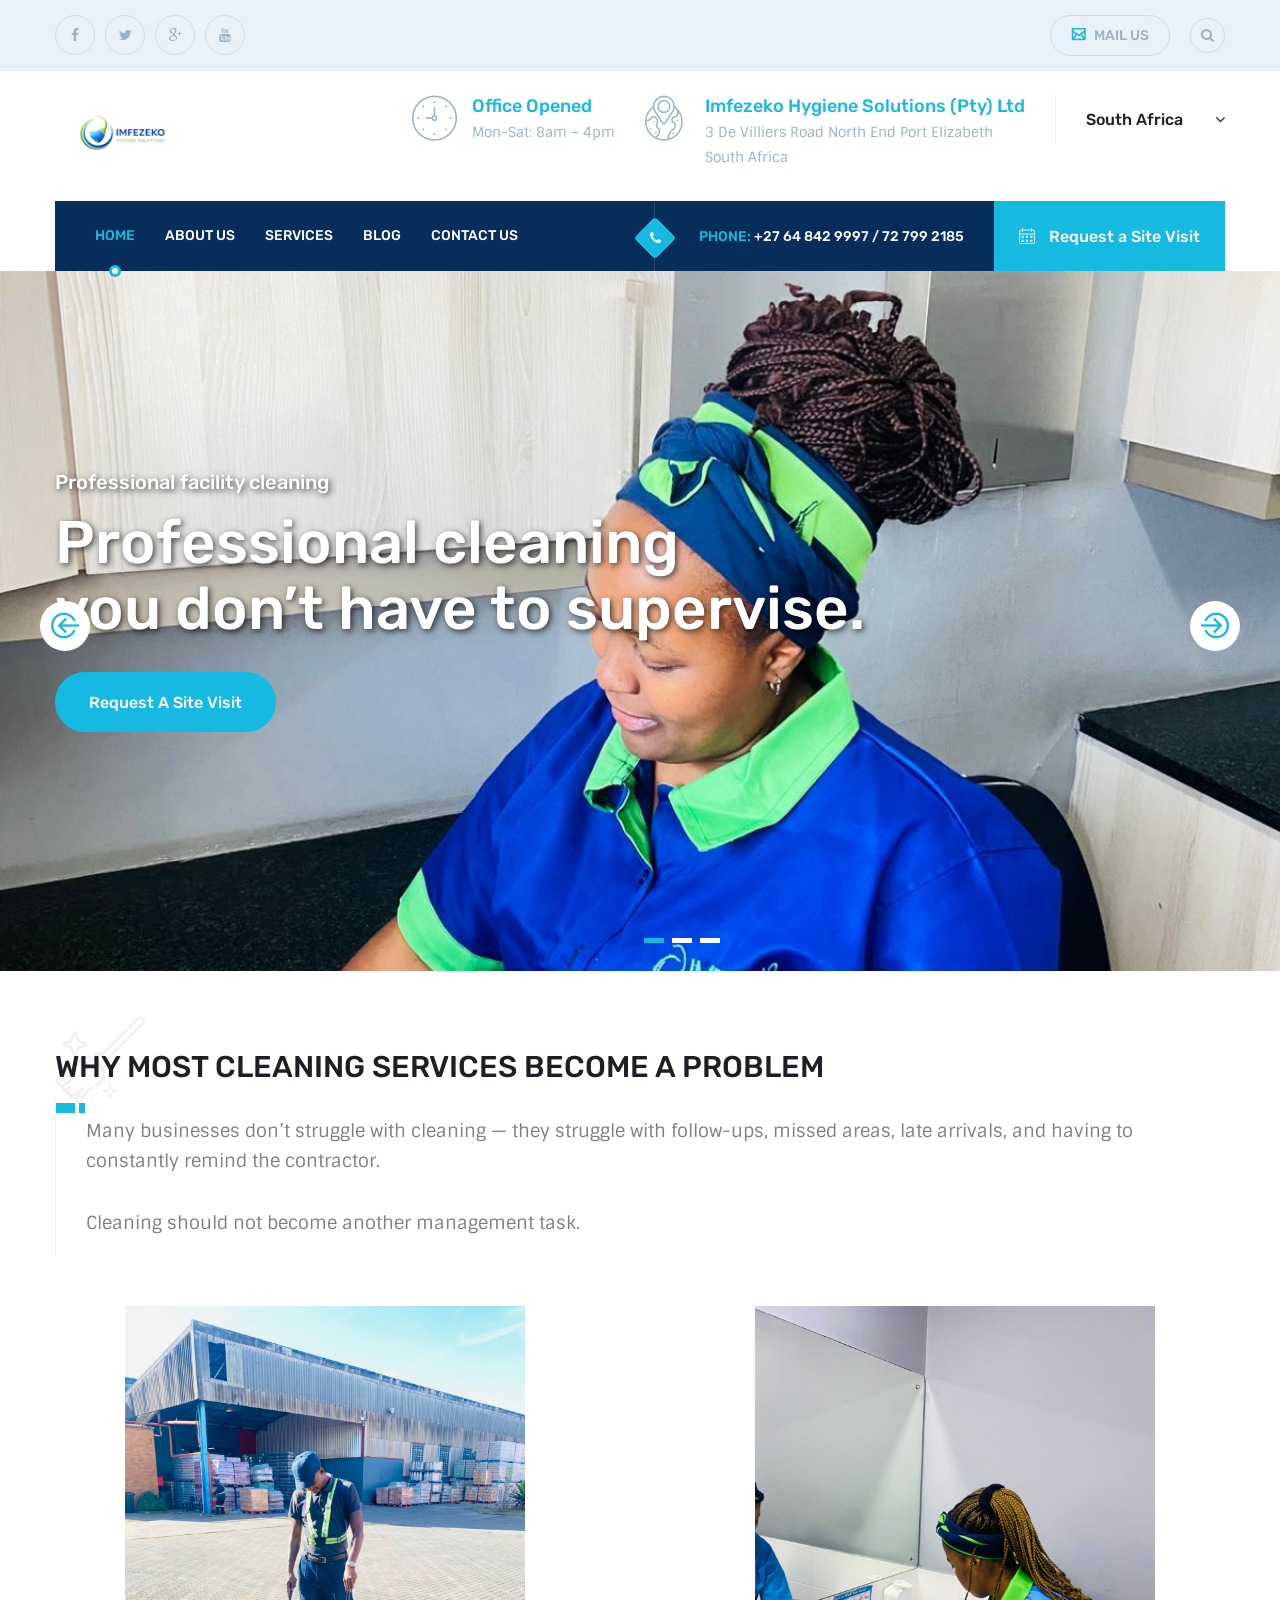
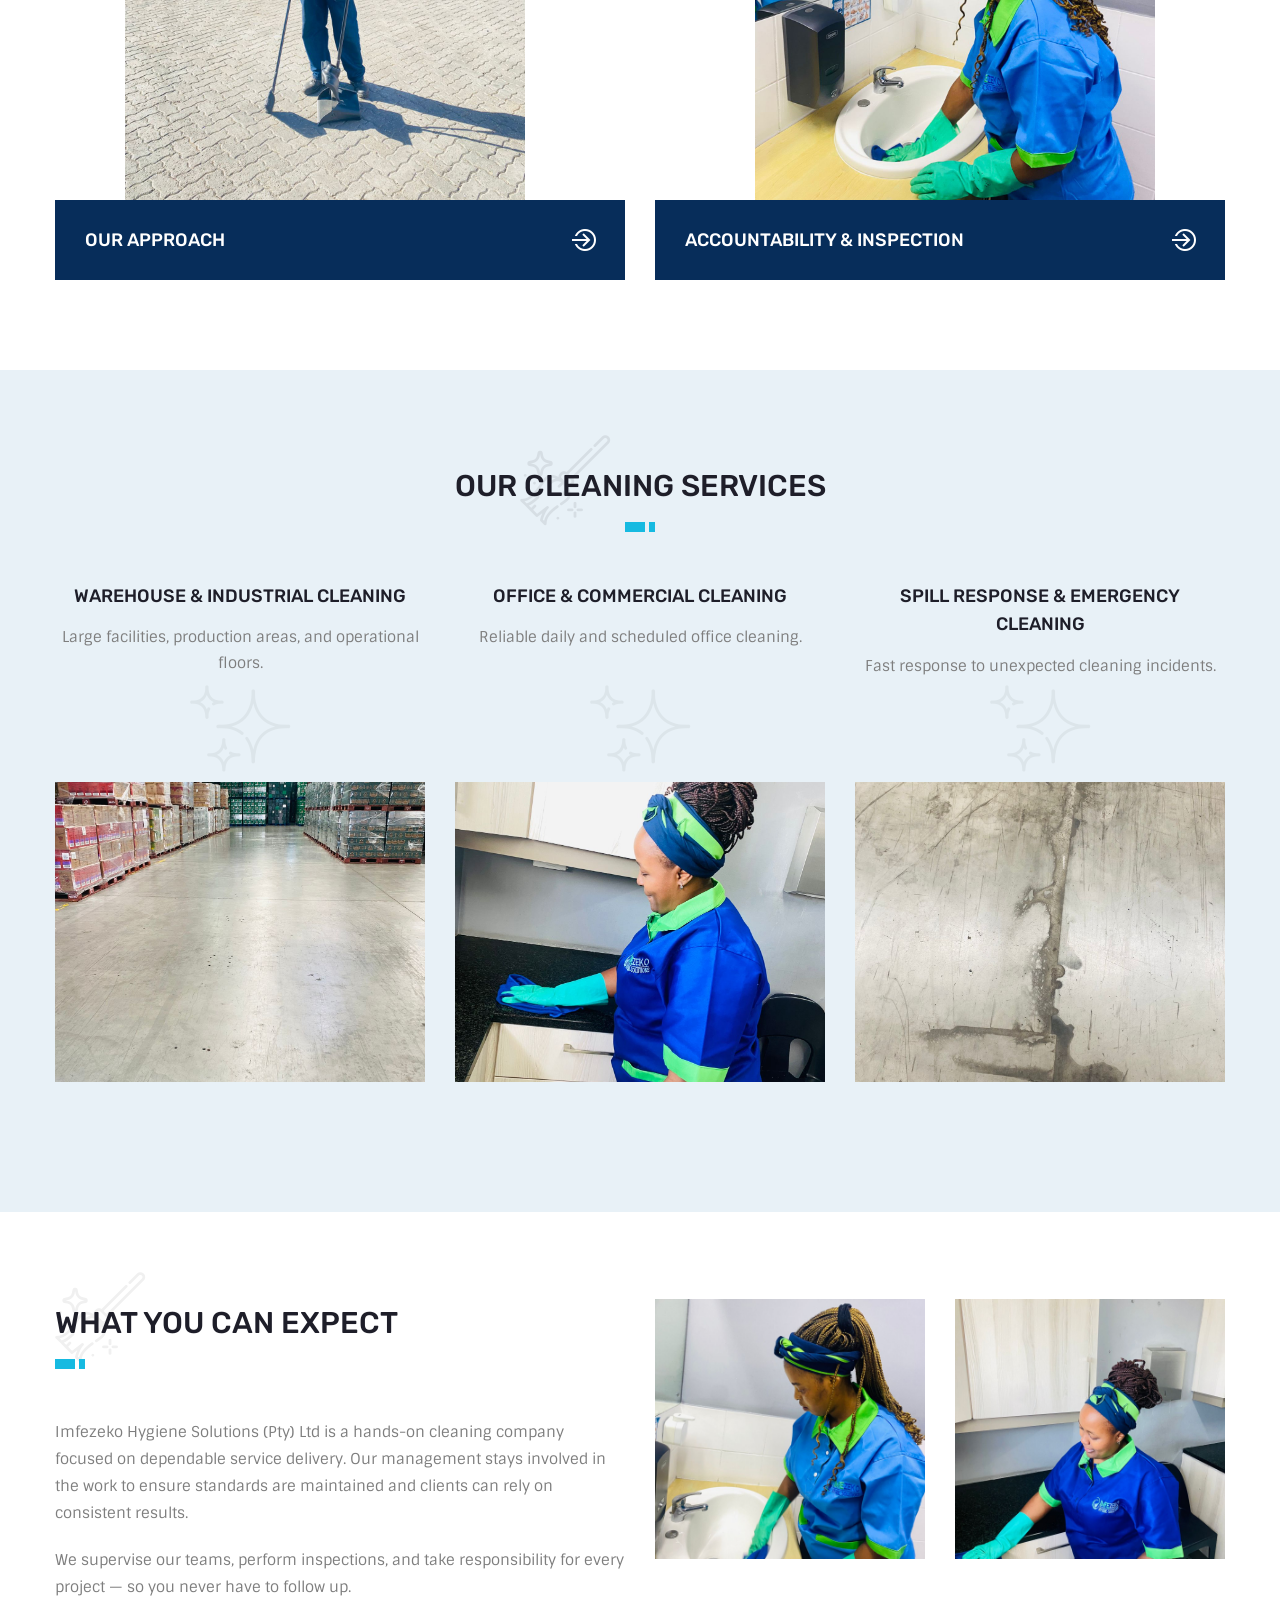
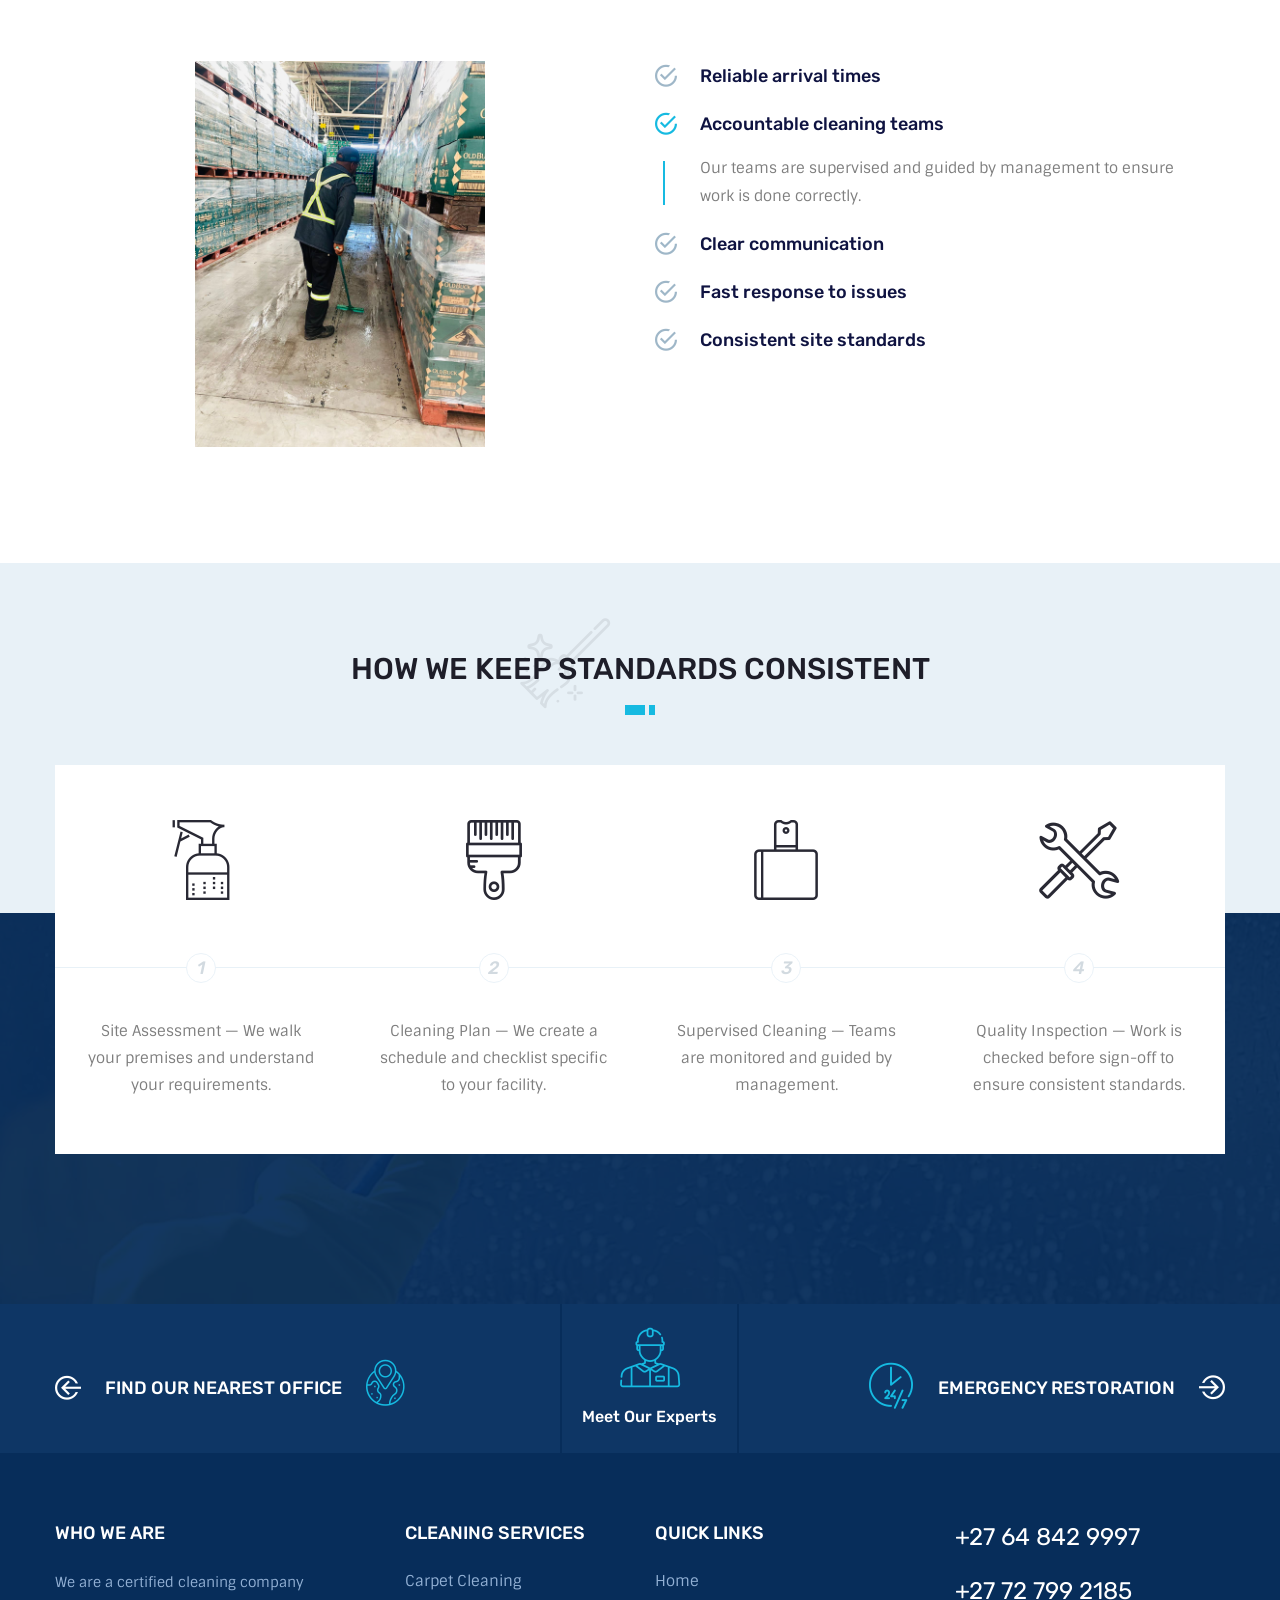
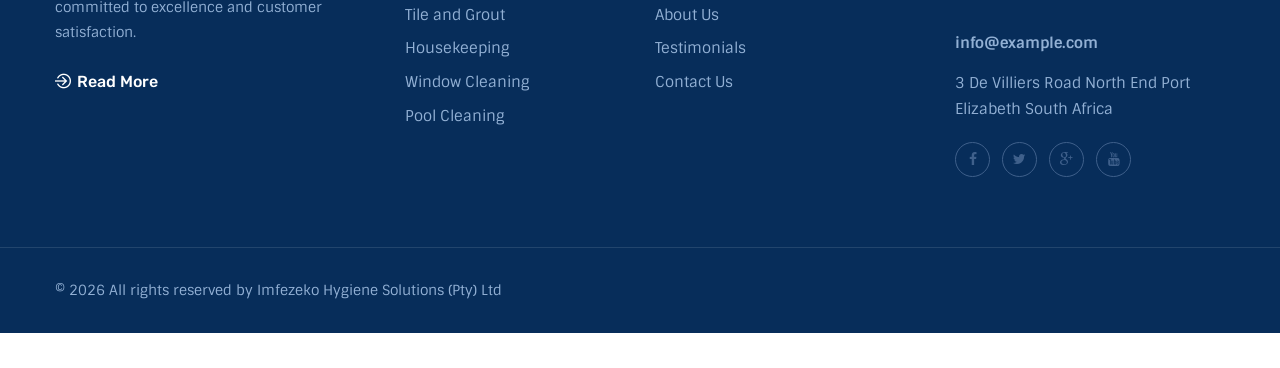
==== commit ec5b42a4: "home and about images done" ====
--- a/index.html
+++ b/index.html
@@ -278,8 +278,7 @@
                             </div>
                             <h2>
                                 We manage our teams, <br>
-                                inspect our work, <br>
-                                and maintain standards.
+                                inspect our work.
                             </h2>
                             <a href="#how-it-works" class="theme-btn btn-style-one">
                                 How It Works
@@ -341,7 +340,7 @@
                     <div class="welcome-block col-lg-6 col-md-12 col-sm-12">
                         <div class="inner-box wow fadeInLeft" data-wow-delay="0ms" data-wow-duration="1500ms">
                             <div class="image">
-                                <img src="images/resource/welcome-1.jpg" alt="Supervised cleaning team" />
+                                <img src="images/REAL/image1.jpeg" alt="Supervised cleaning team" />
                                 <div class="content-outer">
                                     <div class="content">
                                         <h3>Our Approach</h3>
@@ -360,7 +359,7 @@
                     <div class="welcome-block alternate col-lg-6 col-md-12 col-sm-12">
                         <div class="inner-box wow fadeInRight" data-wow-delay="0ms" data-wow-duration="1500ms">
                             <div class="image">
-                                <img src="images/resource/welcome-2.jpg" alt="Quality inspection process" />
+                                <img src="images/REAL/image8.jpeg" alt="Quality inspection process" />
                                 <div class="content-outer">
                                     <div class="content">
                                         <h3>Accountability & Inspection</h3>
@@ -408,7 +407,7 @@
                             </div>
                             <div class="lower-content">
                                 <div class="image">
-                                    <img src="images/resource/feature-1.jpg" alt="Warehouse cleaning service" />
+                                    <img src="images/REAL/image4.jpeg" alt="Warehouse cleaning service" />
                                 </div>
                             </div>
                         </div>
@@ -428,31 +427,14 @@
                             </div>
                             <div class="lower-content">
                                 <div class="image">
-                                    <img src="images/resource/feature-2.jpg" alt="Office cleaning service" />
+                                    <img src="images/REAL/image10.jpeg" alt="Office cleaning service" />
                                 </div>
                             </div>
                         </div>
                     </div>
 
                     <!-- Service 3 -->
-                    <div class="featured-block">
-                        <div class="inner-box">
-                            <div class="upper-content">
-                                <h3>Deep Cleaning & Sanitization</h3>
-                                <div class="text">
-                                    Periodic intensive cleaning and hygiene control.
-                                </div>
-                                <div class="icon-box">
-                                    <span class="icon flaticon-shining"></span>
-                                </div>
-                            </div>
-                            <div class="lower-content">
-                                <div class="image">
-                                    <img src="images/resource/feature-3.jpg" alt="Deep cleaning and sanitization" />
-                                </div>
-                            </div>
-                        </div>
-                    </div>
+
 
                     <!-- Service 4 -->
                     <div class="featured-block">
@@ -468,31 +450,14 @@
                             </div>
                             <div class="lower-content">
                                 <div class="image">
-                                    <img src="images/resource/feature-1.jpg" alt="Emergency spill response cleaning" />
+                                    <img src="images/REAL/image5.jpeg" alt="Emergency spill response cleaning" />
                                 </div>
                             </div>
                         </div>
                     </div>
 
                     <!-- Service 5 -->
-                    <div class="featured-block">
-                        <div class="inner-box">
-                            <div class="upper-content">
-                                <h3>Floor Scrubbing & High-Level Cleaning</h3>
-                                <div class="text">
-                                    Machine scrubbing and hard-to-reach areas.
-                                </div>
-                                <div class="icon-box">
-                                    <span class="icon flaticon-shining"></span>
-                                </div>
-                            </div>
-                            <div class="lower-content">
-                                <div class="image">
-                                    <img src="images/resource/feature-2.jpg" alt="Floor scrubbing service" />
-                                </div>
-                            </div>
-                        </div>
-                    </div>
+
 
                 </div>
             </div>
@@ -538,12 +503,12 @@
                                 <div class="row clearfix">
                                     <div class="image-column col-lg-6 col-md-6 col-sm-12">
                                         <div class="image">
-                                            <img src="images/resource/cleaner-1.jpg" alt="Supervised cleaning team" />
+                                            <img src="images/REAL/image9.jpeg" alt="Supervised cleaning team" />
                                         </div>
                                     </div>
                                     <div class="image-column col-lg-6 col-md-6 col-sm-12">
                                         <div class="image">
-                                            <img src="images/resource/cleaner-2.jpg" alt="Quality inspection process" />
+                                            <img src="images/REAL/image6.jpeg" alt="Quality inspection process" />
                                         </div>
                                     </div>
                                 </div>
@@ -562,13 +527,9 @@
                             <div class="inner-column">
                                 <div class="video-box">
                                     <figure class="image">
-                                        <img src="images/resource/video-img.jpg" alt="About Company">
+                                        <img src="images/REAL/image3.jpeg" alt="About Company">
                                     </figure>
-                                    <a href="https://www.youtube.com/watch?v=kxPCFljwJws"
-                                        class="lightbox-image overlay-box">
-                                        <span class="flaticon-play-arrow"></span>
-                                        <div class="text">About Imfezeko Hygiene Solutions (Pty) Ltd company</div>
-                                    </a>
+                                 
                                 </div>
                             </div>
                         </div>
@@ -740,135 +701,12 @@
                     </div>
                 </div>
 
-                <!--Fact Counter-->
-                <div class="fact-counter">
-                    <div class="row clearfix">
-
-                        <!--Column-->
-                        <div class="column counter-column col-lg-3 col-md-6 col-sm-12">
-                            <div class="inner">
-                                <div class="content">
-                                    <div class="count-outer count-box">
-                                        <span class="count-text" data-speed="4000" data-stop="2.4">0</span>K
-                                    </div>
-                                    <h4 class="counter-title">Projects Completed</h4>
-                                </div>
-                            </div>
-                        </div>
-
-                        <!--Column-->
-                        <div class="column counter-column col-lg-3 col-md-6 col-sm-12">
-                            <div class="inner">
-                                <div class="content">
-                                    <div class="count-outer count-box">
-                                        <span class="count-text" data-speed="2500" data-stop="1.8">0</span>K
-                                    </div>
-                                    <h4 class="counter-title">Positive Customers</h4>
-                                </div>
-                            </div>
-                        </div>
-
-                        <!--Column-->
-                        <div class="column counter-column col-lg-3 col-md-6 col-sm-12">
-                            <div class="inner">
-                                <div class="content">
-                                    <div class="count-outer count-box">
-                                        <span class="count-text" data-speed="4000" data-stop="236">0</span>
-                                    </div>
-                                    <h4 class="counter-title">Staff & Expert Cleaners</h4>
-                                </div>
-                            </div>
-                        </div>
-
-                        <!--Column-->
-                        <div class="column counter-column col-lg-3 col-md-6 col-sm-12">
-                            <div class="inner">
-                                <div class="content">
-                                    <div class="count-outer count-box">
-                                        <span class="count-text" data-speed="3000" data-stop="05">0</span>
-                                    </div>
-                                    <h4 class="counter-title">Authorised Certification</h4>
-                                </div>
-                            </div>
-                        </div>
-
-                    </div>
-                </div>
+
 
             </div>
         </section>
         <!--End Process Section-->
 
-        <!--Proof / Feedback Section-->
-        <section class="feedback-section">
-            <div class="auto-container">
-                <!--Sec Title-->
-                <div class="sec-title centered">
-                    <div class="icon-box">
-                        <span class="icon flaticon-broom"></span>
-                    </div>
-                    <h2>What Our Clients Say</h2>
-                    <div class="separator"></div>
-                </div>
-
-                <div class="feedback-carousel owl-carousel owl-theme">
-
-                    <!--Feedback Block 1-->
-                    <div class="feedback-block">
-                        <div class="inner-box">
-                            <div class="image">
-                                <img src="images/resource/proof-1.jpg" alt="Warehouse Cleaning Before/After" />
-                            </div>
-                            <div class="lower-content">
-                                <div class="quote-icon">
-                                    <span class="icon flaticon-two-quotes"></span>
-                                </div>
-                                <h3>Client A</h3>
-                                <div class="text">“Since they started, we no longer follow up on cleaning — it just gets
-                                    done.”</div>
-                            </div>
-                        </div>
-                    </div>
-
-                    <!--Feedback Block 2-->
-                    <div class="feedback-block">
-                        <div class="inner-box">
-                            <div class="image">
-                                <img src="images/resource/proof-2.jpg" alt="Office Cleaning Team" />
-                            </div>
-                            <div class="lower-content">
-                                <div class="quote-icon">
-                                    <span class="icon flaticon-two-quotes"></span>
-                                </div>
-                                <h3>Client B</h3>
-                                <div class="text">“Professional, on-time, and thorough. Our facility standards have
-                                    never been higher.”</div>
-                            </div>
-                        </div>
-                    </div>
-
-                    <!--Feedback Block 3-->
-                    <div class="feedback-block">
-                        <div class="inner-box">
-                            <div class="image">
-                                <img src="images/resource/proof-3.jpg" alt="Industrial Floor Cleaning" />
-                            </div>
-                            <div class="lower-content">
-                                <div class="quote-icon">
-                                    <span class="icon flaticon-two-quotes"></span>
-                                </div>
-                                <h3>Client C</h3>
-                                <div class="text">“Their team is accountable — no more missed areas or late arrivals.”
-                                </div>
-                            </div>
-                        </div>
-                    </div>
-
-                </div>
-
-            </div>
-        </section>
-        <!--End Proof Section-->
 
 
         <!--Main Footer-->
--- a/css/style.css
+++ b/css/style.css
@@ -8948,3 +8948,82 @@
 
 
 
+.video-column .video-box figure.image img {
+    max-width: 310px;
+    height: auto;
+}
+
+.video-column .video-box figure.image img {
+    max-width: 290px;
+    height: auto;
+    display: block;
+    margin: 0 auto;
+}
+
+.welcome-block.alternate .image img {
+    max-width: 400px;
+    height: auto;
+    display: block;
+    margin: 0 auto;
+}
+
+.welcome-block .inner-box .image img {
+    max-width: 400px;
+    height: auto;
+    display: block;
+    margin: 0 auto;
+}
+
+
+/* Make the text area same height */
+.three-item-carousel .featured-block .upper-content {
+    min-height: 200px;
+}
+
+/* Make images same size */
+.three-item-carousel .featured-block .lower-content .image {
+    height: 300px;
+    overflow: hidden;
+}
+
+.three-item-carousel .featured-block .lower-content .image img {
+    width: 100%;
+    height: 100%;
+    object-fit: cover;
+}
+
+
+
+/* Make the two side images equal */
+.images-column .image {
+    height: 260px;
+    overflow: hidden;
+}
+
+.images-column .image img {
+    width: 100%;
+    height: 100%;
+    object-fit: cover;
+}
+
+
+/* Make all slider text white */
+.main-slider-carousel .slide .content,
+.main-slider-carousel .slide .content * {
+    color: #ffffff !important;
+}
+
+/* Optional: buttons white text with visible background */
+.main-slider-carousel .slide .content a.theme-btn {
+    color: #ffffff !important;
+}
+
+/* Optional: keep subtle text shadow for readability */
+.main-slider-carousel .slide .content h2,
+.main-slider-carousel .slide .content .title {
+    text-shadow: 2px 2px 6px rgba(0,0,0,0.7);
+}
+
+
+
+
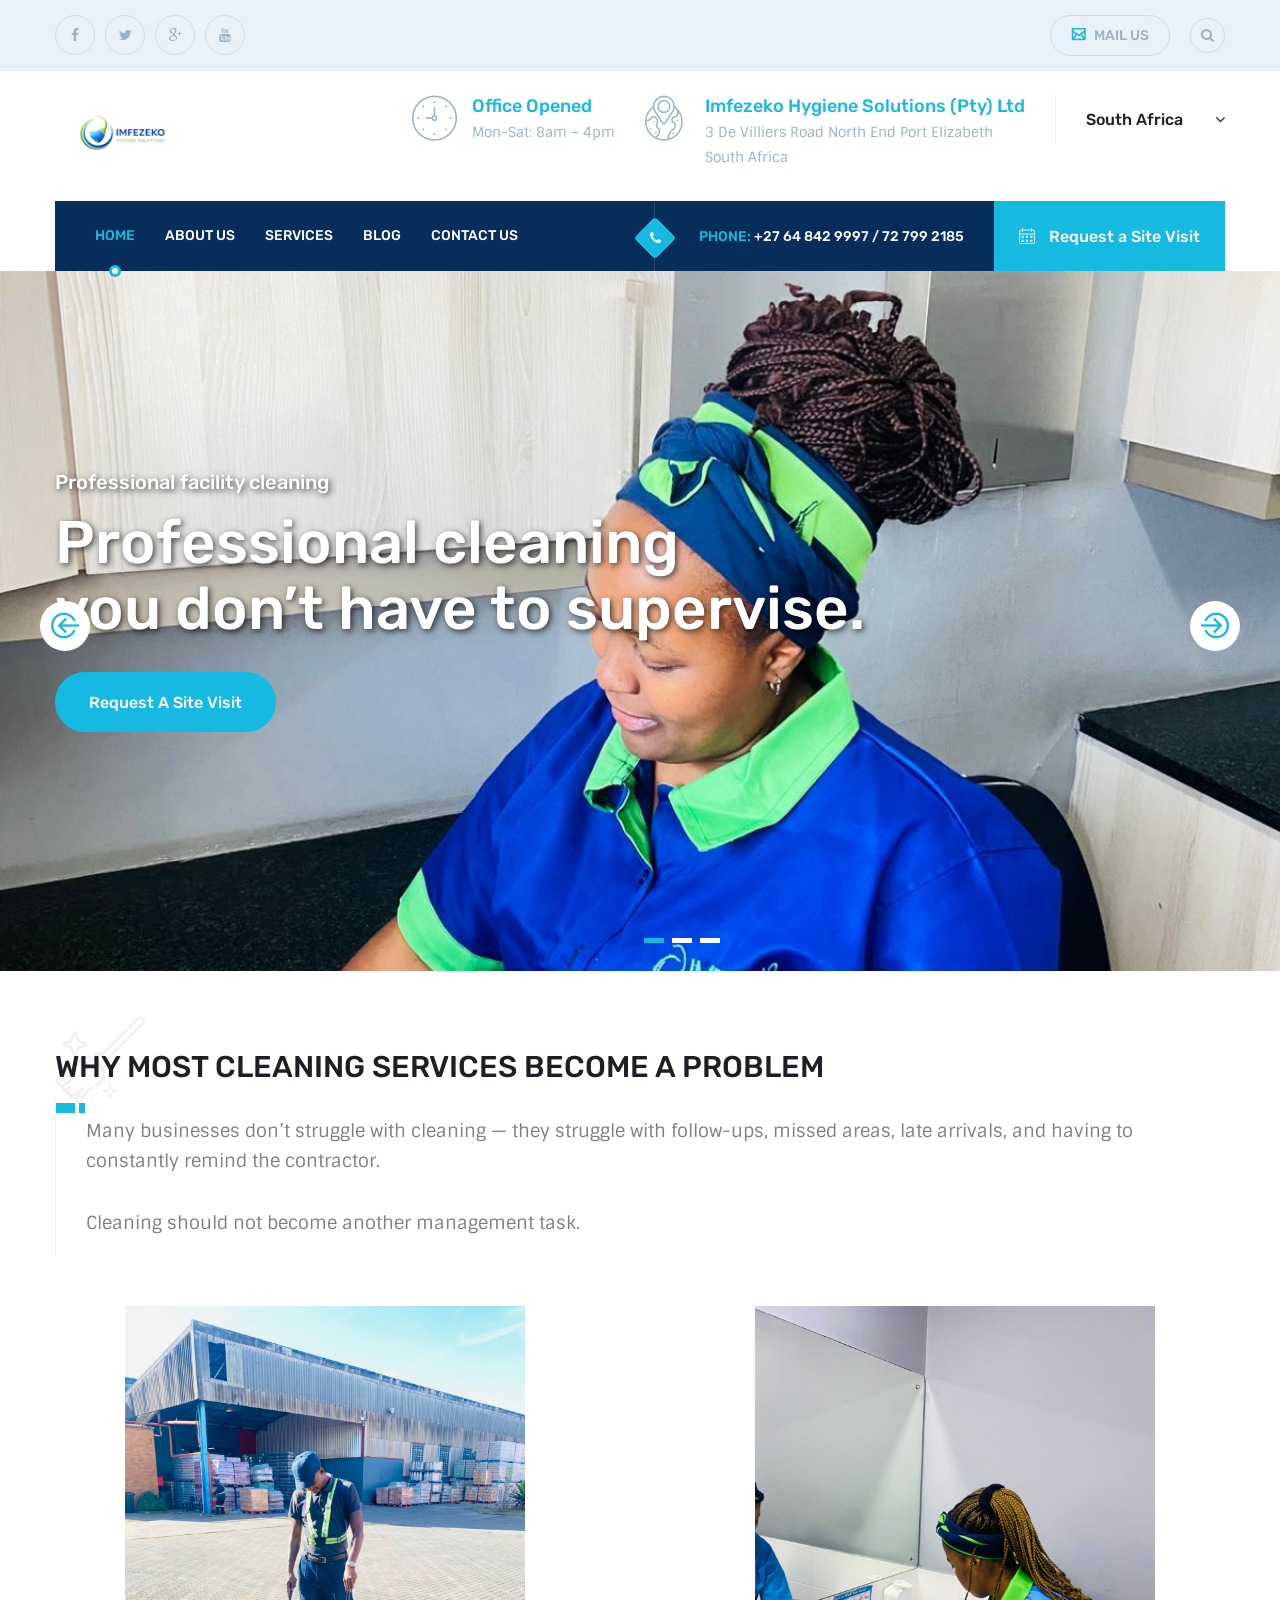
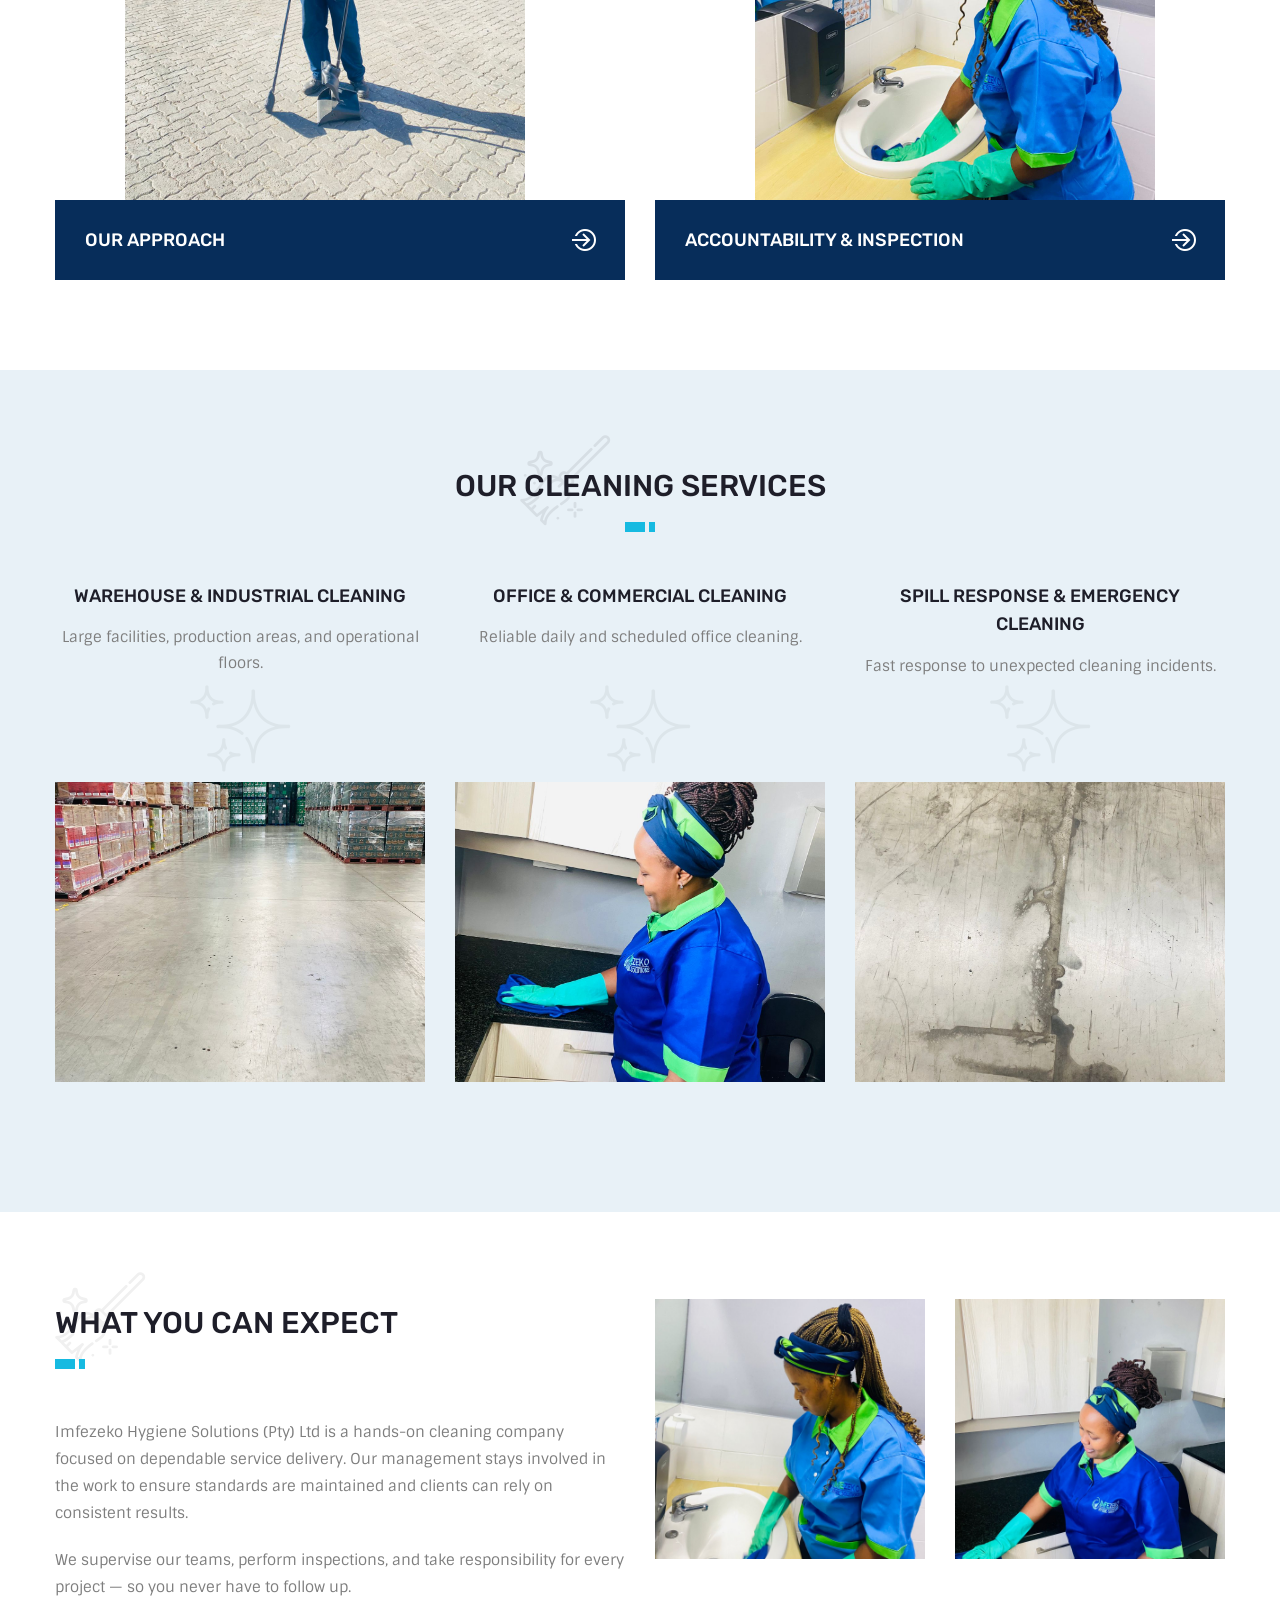
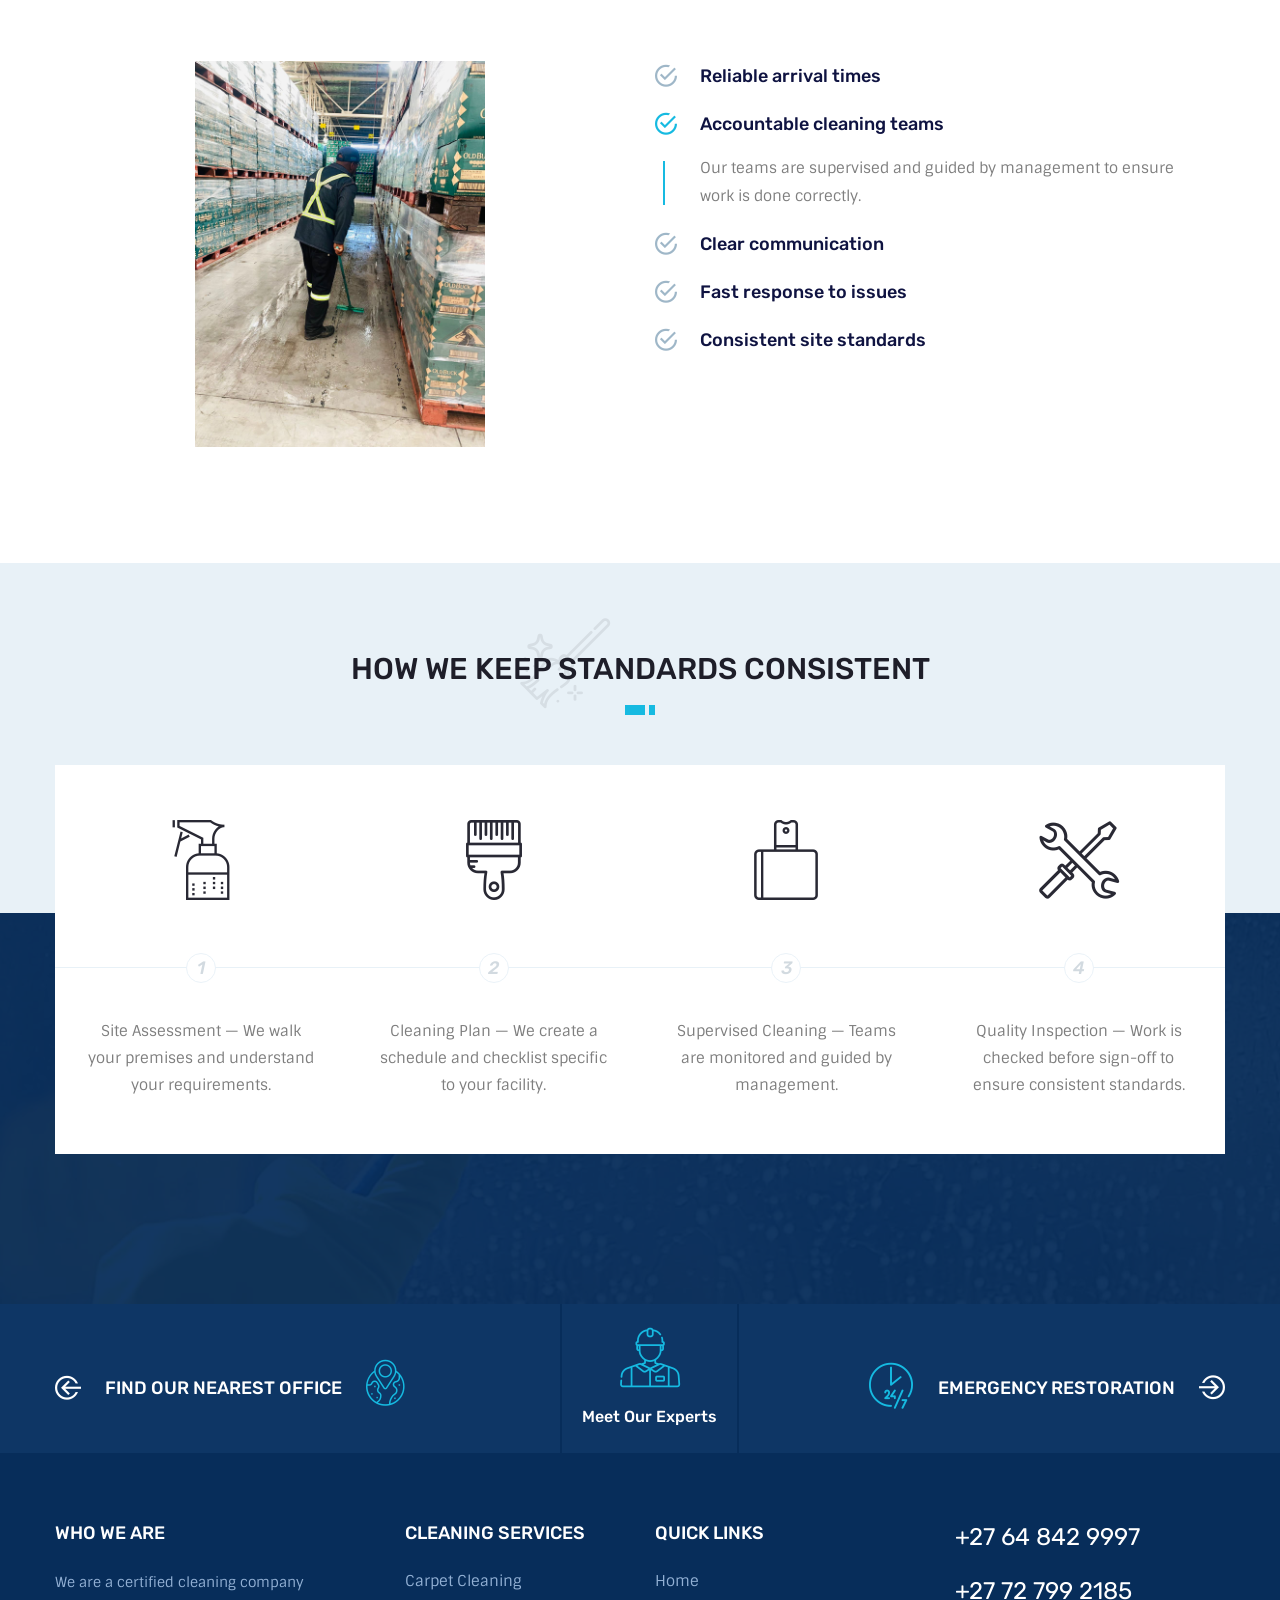
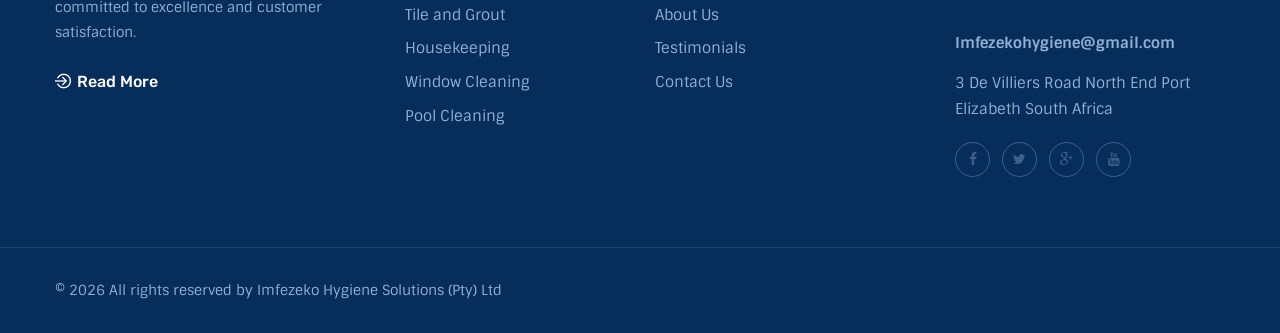
==== commit a34b1f99: "all imgs" ====
--- a/index.html
+++ b/index.html
@@ -529,7 +529,7 @@
                                     <figure class="image">
                                         <img src="images/REAL/image3.jpeg" alt="About Company">
                                     </figure>
-                                 
+
                                 </div>
                             </div>
                         </div>
@@ -806,7 +806,7 @@
                                         <h2 class="alternate">+27 64 842 9997</h2>
                                         <h2 class="alternate">+27 72 799 2185</h2>
                                         <ul class="contact-list">
-                                            <li>info@example.com</li>
+                                            <li>Imfezekohygiene@gmail.com</li>
                                             <li>3 De Villiers Road
                                                 North End
                                                 Port Elizabeth
--- a/css/style.css
+++ b/css/style.css
@@ -9027,3 +9027,68 @@
 
 
 
+/* Make service cards equal height */
+.services-block-four .inner-box{
+    height: 100%;
+    display: flex;
+    flex-direction: column;
+    justify-content: space-between;
+}
+
+/* Image container size */
+.services-block-four .lower-content .image{
+    width: 100%;
+    height: 220px; /* adjust if you want bigger images */
+    overflow: hidden;
+}
+
+/* Make images fit and stay equal */
+.services-block-four .lower-content .image img{
+    width: 100%;
+    height: 100%;
+    object-fit: cover;
+    display: block;
+}
+
+/* Make service blocks align nicely in rows */
+.services-block-four{
+    margin-bottom: 30px;
+}
+
+
+
+/* Make blog blocks same height */
+.news-block .inner-box{
+    height:100%;
+    display:flex;
+    flex-direction:column;
+}
+
+/* Image container */
+.news-block .image{
+    width:100%;
+    height:250px; /* adjust if you want taller images */
+    overflow:hidden;
+    position:relative;
+}
+
+/* Make images equal and nicely cropped */
+.news-block .image img{
+    width:100%;
+    height:100%;
+    object-fit:cover;
+    display:block;
+}
+
+/* Keep lower content aligned */
+.news-block .lower-content{
+    flex-grow:1;
+    display:flex;
+    flex-direction:column;
+    justify-content:space-between;
+}
+
+/* spacing between rows */
+.news-block{
+    margin-bottom:30px;
+}
